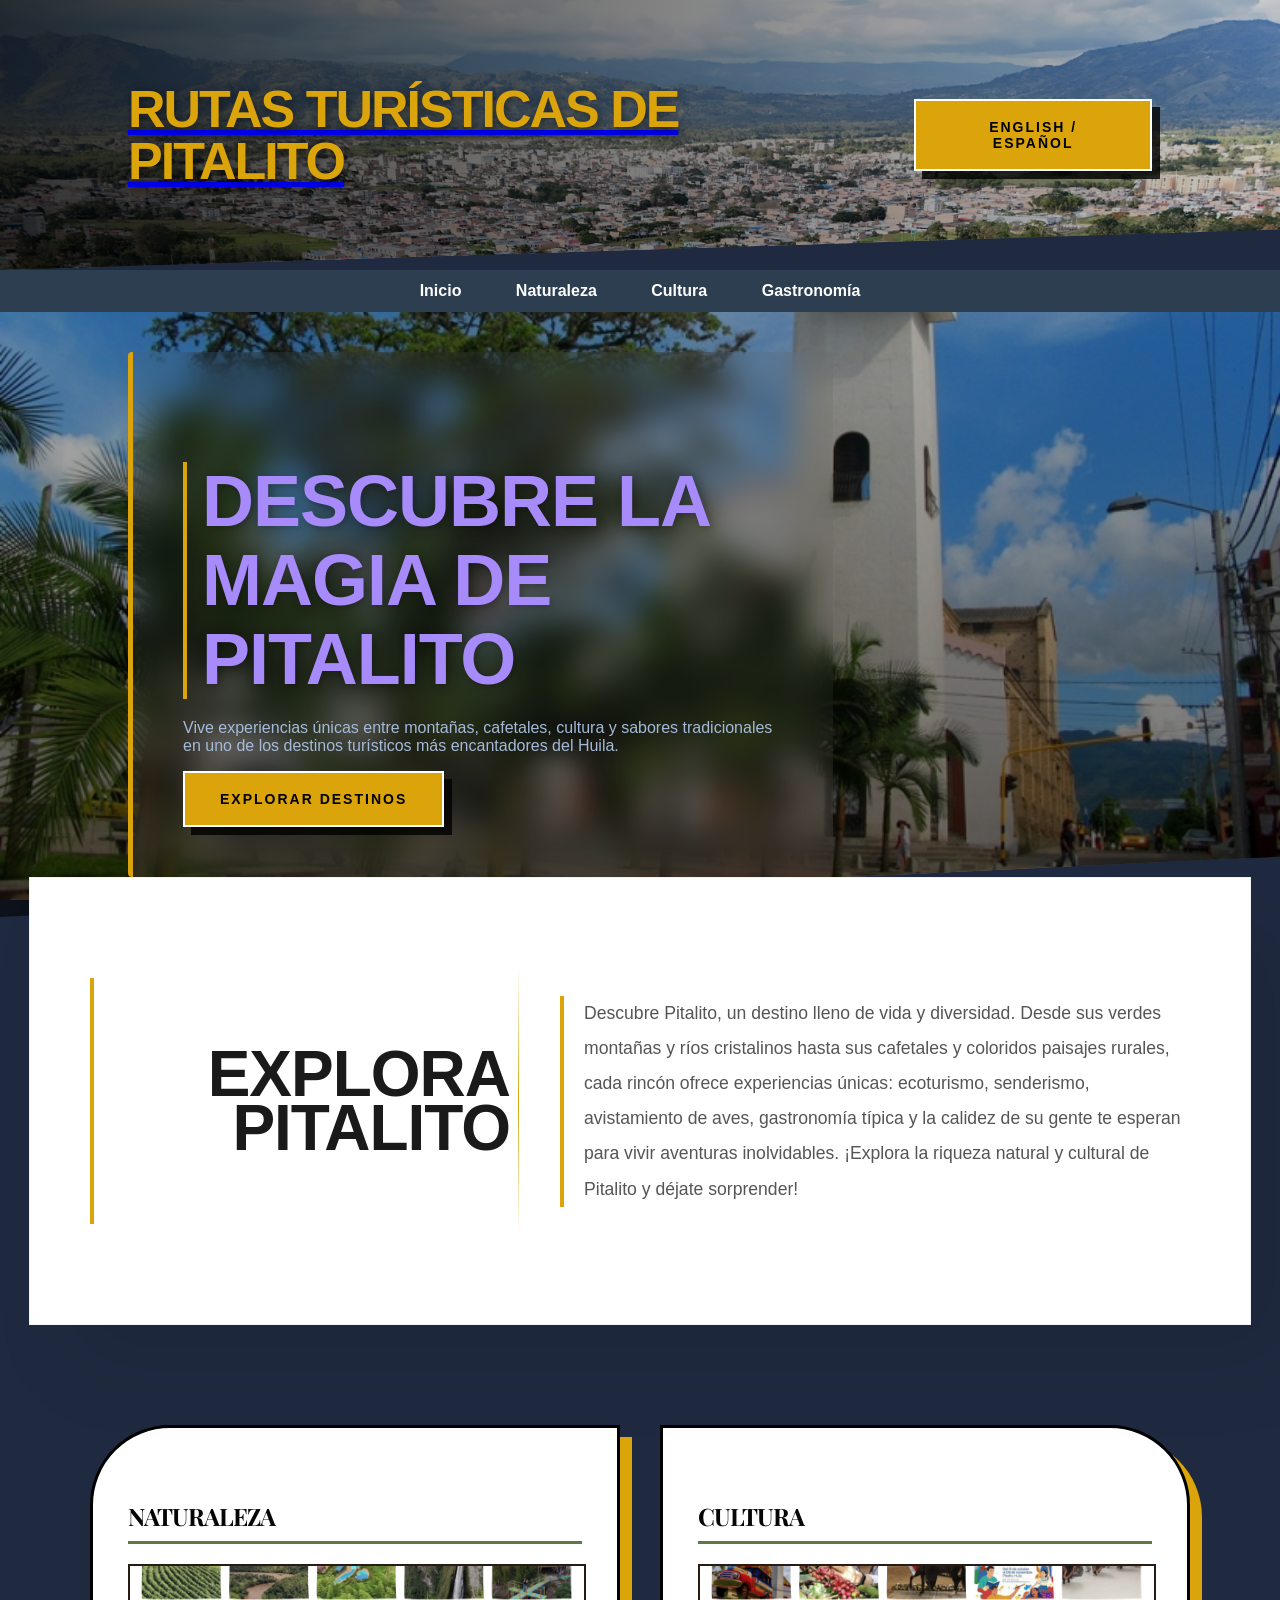
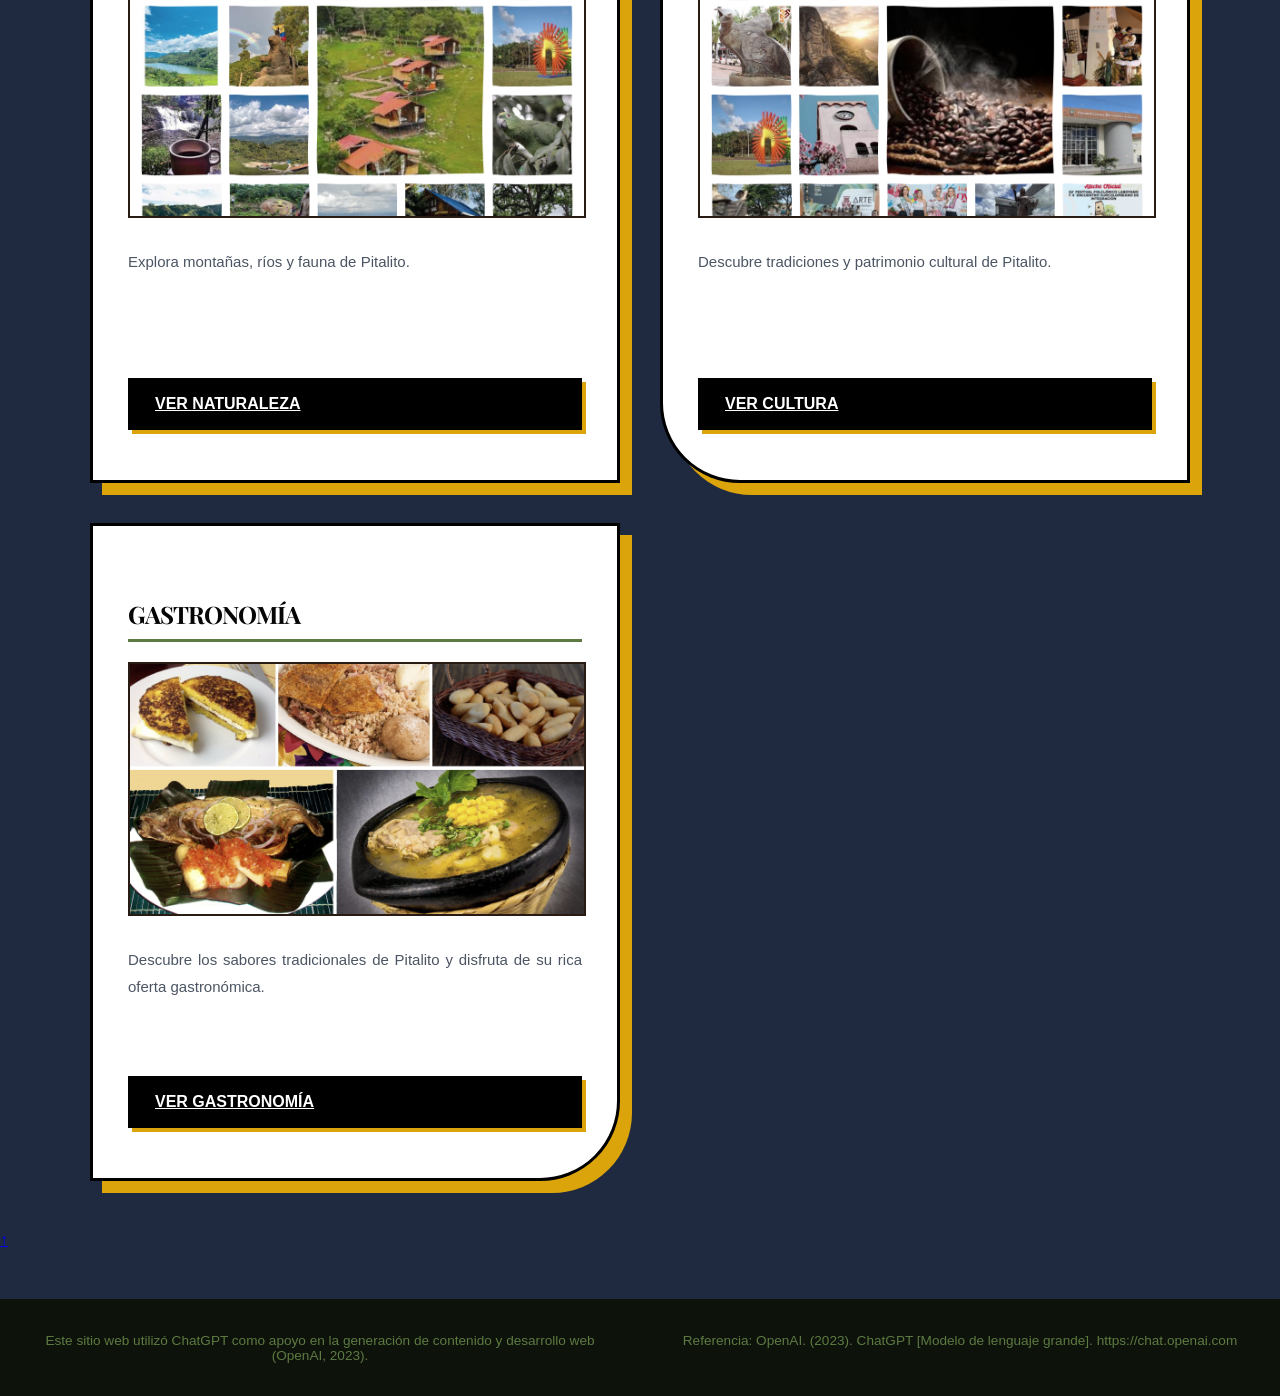
==== index.html @ b30fc069 "Update index.html" ====
<!DOCTYPE html>
<html lang="es">
<head>
<meta charset="UTF-8">
<meta name="viewport" content="width=device-width, initial-scale=1.0">
<title>Inicio - Pitalito</title>
<link rel="stylesheet" href="styles.css">
<link href="https://fonts.googleapis.com/css2?family=Poppins:wght@300;400;600&family=Playfair+Display:wght@600&display=swap" rel="stylesheet">
</head>

<body class="home-page">

<header>
    <a href="index.html" class="logo-link">
    <h1 id="title">Rutas Turísticas de Pitalito</h1>
</a>
    <button onclick="changeLanguage()">English / Español</button>
</header>

<nav class="navbar">
    <ul>
        <li><a href="index.html" id="nav-home">Inicio</a></li>
        <li><a href="naturaleza.html" id="nav-nature">Naturaleza</a></li>
        <li><a href="cultura.html" id="nav-culture">Cultura</a></li>
        <li><a href="gastronomia.html" id="nav-food">Gastronomía</a></li>
    </ul>
</nav>

    <section class="hero">

    <div class="hero-content">

        <h2 id="hero-title">Descubre la magia de Pitalito</h2>

        <p id="hero-desc">
            Vive experiencias únicas entre montañas, cafetales, cultura y sabores 
            tradicionales en uno de los destinos turísticos más encantadores del Huila.
        </p>

        <a href="#home-title" class="hero-btn" id="hero-btn">
            Explorar destinos
        </a>

    </div>

</section>
    
<main>

<!-- Cuadro principal de bienvenida -->
<section class="highlight-section home-section">
    <h2 id="home-title">Bienvenido a Pitalito</h2>

    <p id="home-desc">
        Pitalito es un destino lleno de vida y diversidad natural. Aquí encontrarás montañas verdes,
        ríos cristalinos, cafetales y paisajes rurales que invitan al ecoturismo, la aventura
        y la exploración cultural. Descubre senderos, parques naturales y la calidez de su gente
        mientras disfrutas de experiencias únicas en cada rincón de la región.
    </p>
</section>

<!-- Cards -->
<section class="category-content home-cards">

<div class="card">
    <h3 id="card-nature-title">Naturaleza</h3>

    <img src="images/naturaleza.jpg"
    alt="Paisajes de Naturaleza"
    class="home-card-img">

    <p id="card-nature-desc">
        Explora montañas, ríos y fauna de Pitalito.
    </p>

    <a href="naturaleza.html" class="btn" id="card-nature-btn">
        Ver Naturaleza
    </a>
</div>

<div class="card">
    <h3 id="card-culture-title">Cultura</h3>

    <img src="images/cultura.jpg"
    alt="Patrimonio Cultural"
    class="home-card-img">

    <p id="card-culture-desc">
        Descubre tradiciones y patrimonio cultural de Pitalito.
    </p>

    <a href="cultura.html" class="btn" id="card-culture-btn">
        Ver Cultura
    </a>
</div>

<div class="card">
    <h3 id="home-food-title">Gastronomía</h3>
    <img src="images/gastronomia.jpg"
    alt="Gastronomia Cultural"
    class="home-card-img">

<p id="home-food-desc">
Descubre los sabores tradicionales de Pitalito y disfruta de su rica oferta gastronómica.
</p>

<a href="gastronomia.html" class="btn" id="home-food-btn">
    Ver Gastronomia
</a>

</div>

</section>

</main>

<script src="script.js"></script>
<a href="#" class="back-to-top">↑</a>
<footer class="footer">
  <p>
    Este sitio web utilizó ChatGPT como apoyo en la generación de contenido y desarrollo web (OpenAI, 2023).
  </p>
  <p>
    Referencia: OpenAI. (2023). ChatGPT [Modelo de lenguaje grande]. https://chat.openai.com
  </p>
</footer>
</body>
</html>
---- styles.css ----
/* =========================
/* =========================
   CONFIGURACIÓN GENERAL (Personalizada)
========================= */

:root {
    --primary-color: #28d95a;
    --accent-color: #dba40b;
    --bg-gradient: linear-gradient(135deg, #9c2d14 0%, #8243f0 100%);
    --card-shadow: 0 15px 35px rgba(0,0,0,0.1);
    --transition: all 0.4s cubic-bezier(0.165, 0.84, 0.44, 1);
}

html, body {
    margin: 0;
    padding: 0;
    font-family: 'Open Sans', sans-serif; /* Tipografía para lectura */
    background-color: #1f2a40;
    color: #a5bad9;
    scroll-behavior: smooth;
}
 

/* =========================
   TIPOGRAFÍA CON COLORES ÚNICOS
========================= */

h1, h2, h3 {
    font-family: 'Montserrat', sans-serif;
    text-transform: uppercase;
    letter-spacing: -1px;
}

/* Título principal: Color de acento para máximo contraste en el Hero */
h1 {
    color: var(--accent-color); /* Naranja vibrante */
    text-shadow: 2px 2px 10px rgba(0,0,0,0.5);
}

/* Títulos de sección: Color primario para elegancia */
h2 {
    color: #a78bfa; /* Un morado claro/lavanda que resalta sobre el fondo oscuro */
    border-left: 4px solid var(--accent-color); /* Detalle visual extra */
    padding-left: 15px;
}

/* Títulos de tarjetas/subsecciones: Color blanco o gris azulado claro */
h3 {
    color: #ffffff; /* Blanco puro para legibilidad en bloques pequeños */
    font-size: 1.5rem;
}
.footer h3 {
    color: var(--accent-color); /* Usamos el naranja para los títulos de las columnas del pie de página */
    margin-bottom: 20px;
}
/* =========================
   HEADER PROFESIONAL (Rediseñado)
========================= */

header {
    height: 30vh; /* Altura controlada para subpáginas */
    background: 
        linear-gradient(90deg, rgba(0,0,0,0.8) 0%, rgba(0,0,0,0.2) 100%),
        url("images/pitalito.jpg");
    background-size: cover;
    background-position: center;
    background-attachment: fixed; /* Efecto Parallax suave */
    
    display: flex;
    align-items: center;
    justify-content: flex-start; /* Alineación asimétrica */
   padding: 0 10%;
    
    /* Corte diagonal moderno para romper la rigidez */
    clip-path: polygon(0 0, 100% 0, 100% 85%, 0% 100%);
    box-shadow: none; /* El clip-path ya define el borde */
}

/* Contenedor de texto estilo "Vidrio" */
.header-content {
    background: rgba(255, 255, 255, 0.1);
    backdrop-filter: blur(10px);
    padding: 25px 40px;
    border-left: 8px solid var(--accent-color); /* Línea gruesa de acento */
    max-width: 600px;
}

header h1 {
    font-family: 'Montserrat', sans-serif;
    font-size: clamp(32px, 5vw, 52px); /* Tamaño fluido */
    color: var(--accent-color); /* Color de letra H1 diferenciado */
    text-transform: uppercase;
    margin: 0 0 20px 0;
    line-height: 1;
    letter-spacing: -2px;
}

/* =========================
   BOTONES CUADRADOS (Match con el estilo anterior)
========================= */

.header-content {
    background: rgba(255, 255, 255, 0.1);
    backdrop-filter: blur(10px);
    padding: 40px;
    border-left: 8px solid var(--accent-color);
    
    /* CAMBIO CLAVE: De vertical a horizontal */
    display: flex;
    flex-direction: row; 
    align-items: center; 
    justify-content: space-between; /* Empuja el botón al extremo opuesto */
    
    max-width: 900px; /* Aumentamos el ancho para que quepan ambos de lado */
    width: 80%;
}
header h1 {
    font-family: 'Montserrat', sans-serif;
    font-size: clamp(32px, 5vw, 52px);
    color: var(--accent-color);
    text-transform: uppercase;
    
    /* CAMBIO CLAVE: Quitamos el margen de abajo y lo ponemos a la derecha */
    margin: 0 60px 0 0; 
    
    line-height: 1;
    letter-spacing: -2px;
    flex-shrink: 0; /* Evita que el título se achique si el texto es largo */
}


/* =========================
   HERO DINÁMICO (Adiós a la rigidez)
========================= */

.hero {
    height: 45vh; /* Más impacto visual */
    background: linear-gradient(rgba(0,0,0,0.3), rgba(0,0,0,0.6)), 
                url("images/Hero.jpg") center/cover fixed; /* Efecto Parallax */
    display: flex;
    align-items: center;
    justify-content: flex-start; /* Alineación asimétrica */
    padding-left: 10%;
    clip-path: polygon(0 0, 100% 0, 100% 90%, 0% 100%); /* Forma orgánica */
}

.hero-content {
    background: rgba(100, 100, 100, 0.1);
    backdrop-filter: blur(15px);
    padding: 50px;
    border-radius: 4px;
    border-left: 5px solid var(--accent-color);
    max-width: 600px;
}

.hero h2 {
    font-size: clamp(2.5rem, 6vw, 4.5rem); /* Tamaño fluido */
    line-height: 1.1;
    margin-bottom: 20px;
    text-shadow: 2px 2px 10px rgba(0,0,0,0.3);
}
/* =========================
   BOTONES ESTILO EDITORIAL (Cuadrados y con Sombra)
========================= */

.hero-btn, button, .btn-sub {
    display: inline-block;
    font-family: 'Montserrat', sans-serif;
    text-transform: uppercase;
    font-weight: 700;
    font-size: 14px;
    letter-spacing: 2px;
    padding: 18px 35px;
    
    /* Forma Cuadrada Estricta */
    border-radius: 0 !important; 
    border: 2px solid #ffffff;
    
    background: var(--accent-color);
    color: black;
    text-decoration: none;
    cursor: pointer;
    position: relative;
    transition: all 0.2s ease;

    /* Sombra Sólida Estilo "Pop" */
    box-shadow: 8px 8px 0px rgba(0, 0, 0, 0.8);
}

/* Efecto al pasar el mouse (Hover) */
.hero-btn:hover, button:hover, .btn-sub:hover {
    background: #ffffff;
    color: #000000;
    border-color: #000000;
    
    /* La sombra se reduce para simular que el botón se "presiona" */
    box-shadow: 2px 2px 0px rgba(0, 0, 0, 1);
    transform: translate(4px, 4px);
}

/* Botón secundario o Navbar si aplica */
.navbar a.btn-nav {
    border: 1px solid var(--accent-color);
    padding: 10px 20px;
    box-shadow: 4px 4px 0px var(--accent-color);
}

/* =========================
   NAVBAR
========================= */

.navbar {
    background-color: #2c3e50;
    padding: 12px 0;
    text-align: center;
  }

.navbar ul {
    list-style: none;
    padding: 0;
    margin: 0;
}

.navbar li {
    display: inline-block;
    margin: 0 25px;
}

.navbar a {
    text-decoration: none;
    color: white;
    font-weight: bold;
    transition: 0.3s;
}

.navbar a:hover {
    color: #f39c12;
}

/* =========================
   ESTRUCTURA DE CONTENIDOS (Gestión de espacio en blanco)
========================= */

main {
    max-width: 1300px;
    margin: 0 auto;
    padding: 0 20px;
}

/* Eliminamos el exceso de blanco con un patrón sutil de fondo */
section {
    padding: 100px 0;
    background-image: radial-gradient(#d1d5db 0.5px, transparent 0.5px);
    background-size: 20px 20px; /* Puntismo sutil */
}

/* Grid uniforme solicitado por el tutor */
.category-content {
    display: grid;
    grid-template-columns: repeat(auto-fit, minmax(350px, 1fr));
    gap: 30px;
}

/* =========================
   TARJETAS (Diseño Editorial)
========================= */

.card {
    background: white;
    border-radius: 0; /* Menos redondeado = más profesional/arquitectónico */
    border: 1px solid #eee;
    padding: 0;
    overflow: hidden;
    transition: var(--transition);
}

.card:hover {
    transform: translateY(-10px);
    box-shadow: 0 20px 40px rgba(0,0,0,0.1);
}

.card img {
    width: 100%;
    height: 250px; /* Tamaño uniforme estricto */
    object-fit: cover;
    filter: grayscale(30%); /* Efecto artístico */
    transition: var(--transition);
}

.card:hover img {
    filter: grayscale(0%);
}

.card-info {
    padding: 25px;
}

/* =========================
   ICONOGRAFÍA SVG (Dinamismo)
========================= */

/* Clase para íconos dinámicos */
.icon-svg {
    width: 45px;
    height: 45px;
    fill: var(--primary-color);
    margin-bottom: 15px;
    display: block;
}

/* =========================
   FOOTER Y CITAS
========================= */

.footer {
    background: #1a1a1a;
    padding: 60px 20px;
    display: grid;
    grid-template-columns: repeat(auto-fit, minmax(250px, 1fr));
    gap: 40px;
    text-align: left;
}

.ai-citation {
    font-style: italic;
    font-size: 0.85rem;
    color: #9ca3af;
    border-top: 1px solid #374151;
    margin-top: 20px;
    padding-top: 10px;
    text-align: center;
    grid-column: 1 / -1; /* Ocupa todo el ancho */
}

/* =========================
   NATURALEZA
========================= */

.nature-section h2 {
    color: #14532d;
}

/* =========================
   CULTURA
========================= */

.culture-section h2 {
    color: #1e3a8a;
}

/* =========================
   GASTRONOMÍA
========================= */

.food-section h2 {
    color: #7f1d1d;
}

/* =========================
   CARDS NATURALEZA
========================= */

.nature-page .card {
    background: linear-gradient(90deg,#dcfce7,#bbf7d0);
    border: 2px solid #86efac;
}

/* =========================
   CARDS CULTURA
========================= */

.culture-page .card {
    background: linear-gradient(90deg,#dbeafe,#bfdbfe);
    border: 2px solid #93c5fd;
}

/* =========================
   CARDS GASTRONOMÍA
========================= */

.gastronomia-page .card {
    background: linear-gradient(90deg,#fee2e2,#fecaca);
    border: 2px solid #fca5a5;
}

.gastronomia-page .card h3 {
    color: #7f1d1d;
}
/* =========================
   GRID DE 3 COLUMNAS UNIFORMES
========================= */
.home-cards {
    display: grid;
    /* Forzamos exactamente 3 columnas en pantallas grandes */
    grid-template-columns: repeat(3, 1fr); 
    gap: 30px;
    max-width: 2300px; /* Un poco más ancho para llenar la pantalla */
    margin: 60px auto;
    padding: 0 20px;
}

/* =========================
   TARJETAS CON FORMAS ASIMÉTRICAS
========================= */
.home-cards .card {
    text-align: left; /* Alineación editorial para mayor seriedad */
    padding: 50px 35px;
    background: #ffffff;
    border: 3px solid #000000; /* Borde sólido estilo Brutalista */
    box-shadow: 12px 12px 0px var(--accent-color); /* Sombra sólida que llena espacio */
    transition: var(--transition);
    position: relative;
    overflow: hidden;
}

/* CADA TARJETA CON UNA FORMA DIFERENTE (Border-radius asimétrico) */

/* Tarjeta 1: Esquina superior derecha redondeada */
.home-cards .card:nth-child(1) {
    border-radius: 80px 0px 0px 0px;
}

/* Tarjeta 2: Esquinas alternas (estilo hoja) */
.home-cards .card:nth-child(2) {
    border-radius: 0px 80px 0px 80px;
}

/* Tarjeta 3: Esquina inferior izquierda redondeada */
.home-cards .card:nth-child(3) {
    border-radius: 0px 0px 80px 0px;
}

/* =========================
   CONTENIDO INTERNO MEJORADO
========================= */
.home-cards .card h3 {
    font-size: 24px;
    margin-bottom: 20px;
    color: #050505; /* Color de letra H3 diferente */
    line-height: 1.2;
}

.home-cards .card p {
    font-size: 15px;
    line-height: 1.8;
    margin-bottom: 30px;
    color: #4b5563;
    min-height: 100px; /* Asegura que todas tengan la misma altura visual */
}

/* Botón Cuadrado con Sombra (Match con el estilo anterior) */
.home-cards .card .btn {
    display: inline-block;
    padding: 15px 25px;
    font-weight: 800;
    text-transform: uppercase;
    background-color: #000000;
    color: white;
    border: 2px solid #000000;
    border-radius: 0; /* Totalmente cuadrado */
    box-shadow: 4px 4px 0px var(--accent-color);
    transition: 0.3s;
}

.home-cards .card .btn:hover {
    background-color: var(--accent-color);
    box-shadow: none;
    transform: translate(2px, 2px);
}

/* =========================
   BIENVENIDA: ESTILO GALERÍA DE LUJO
========================= */

.highlight-section {
    max-width: 1100px;
    margin: -40px auto 100px;
    padding: 100px 60px;
    background-color: #ffffff;
    display: grid;
    /* Dividimos en dos columnas: una para el título y otra para el texto */
    grid-template-columns: 1fr 1.5fr;
    gap: 50px;
    position: relative;
    z-index: 20;
    
    /* Borde casi invisible pero con sombra de profundidad */
    border: 1px solid rgba(0,0,0,0.05);
    box-shadow: 40px 40px 80px rgba(0,0,0,0.08);
}

/* Detalle de línea vertical decorativa */
.highlight-section::after {
    content: "";
    position: absolute;
    left: 40%; /* Línea divisoria visual */
    top: 20%;
    bottom: 20%;
    width: 1px;
    background: linear-gradient(to bottom, transparent, var(--accent-color), transparent);
}

#home-title {
    font-size: clamp(2.5rem, 5vw, 4rem);
    color: #1a1a1a;
    line-height: 0.85;
    text-align: right; /* Título pegado a la línea divisoria */
    margin: 0;
    font-weight: 900;
    display: flex;
    flex-direction: column;
    justify-content: center;
}

/* Resaltado elegante para la palabra clave */
#home-title span {
    display: block;
    font-size: 1.2rem;
    letter-spacing: 8px;
    color: var(--primary-color);
    margin-bottom: 10px;
    font-weight: 400;
}

#home-desc {
    font-size: 1.1rem;
    line-height: 2;
    color: #555;
    text-align: left;
    display: flex;
    align-items: center;
    padding-left: 20px;
    border-left: 4px solid var(--accent-color); /* Un toque de color sólido */
}

/* Ajuste para móviles: se vuelve vertical */
@media (max-width: 900px) {
    .highlight-section {
        grid-template-columns: 1fr;
        margin: 20px;
        padding: 50px 30px;
        text-align: center;
    }
    .highlight-section::after { display: none; }
    #home-title { text-align: center; margin-bottom: 30px; }
    #home-desc { border-left: none; border-top: 2px solid var(--accent-color); padding: 20px 0 0 0; }
}

/* =========================
   RESPONSIVE (A 1 columna en móviles)
========================= */
@media (max-width: 992px) {
    .home-cards {
        grid-template-columns: 1fr;
        padding: 0 40px;
    }
}
.home-cards .card:hover {
    transform: rotate(-1deg) scale(1.02);
    box-shadow: 18px 18px 0px #000000;
}

/* =========================
   PÁGINA DE NATURALEZA (nature-page)
========================= */

/* Paleta de colores para Naturaleza */
.nature-page {
    background-color: linear-gradient(to bottom, #064e3b, #f0fdf4); /* Un fondo verde menta muy suave */
}

/* Ajuste de la sección para que ocupe el ancho */
.nature-page .category-content {
    display: grid;
    /* Dos columnas iguales que llenan el espacio */
    grid-template-columns: repeat(2, 1fr); 
    gap: 40px;
    max-width: 1300px;
    margin: 50px auto;
    padding: 0 40px;
}

/* =========================
   TARJETAS DE NATURALEZA (Llamativas)
========================= */

.nature-page .card {
    background: #ffffff;
    border: 3px solid #064e3b; /* Verde bosque profundo */
    padding: 0; /* Quitamos padding para que la imagen toque los bordes laterales */
    overflow: hidden;
    position: relative;
    transition: var(--transition);
    
    /* Sombra sólida verde esmeralda */
    box-shadow: 15px 15px 0px #10b981; 
}

/* Forma diferente para cada una (Asimetría) */
.nature-page .card:nth-child(1) {
    border-radius: 0 100px 0 0;
}

.nature-page .card:nth-child(2) {
    border-radius: 100px 0 0 0;
}

.nature-page .card img {
    width: 100%;
    height: 350px; /* Imagen más alta para impacto */
    object-fit: cover;
    border-bottom: 3px solid #064e3b;
    transition: transform 0.5s ease;
}

.nature-page .card:hover img {
    transform: scale(1.05); /* Zoom suave al pasar el mouse */
}

/* =========================
   TEXTOS Y BOTONES (btn-sub)
========================= */

.nature-page .card h3 {
    color: #064e3b;
    font-size: 1.8rem;
    padding: 25px 25px 10px;
    margin: 0;
}

.nature-page .card p {
    color: #374151;
    padding: 0 25px 25px;
    font-size: 1.1rem;
    line-height: 1.6;
}

/* Botón Sub (Ver más) estilizado */
.nature-page .btn-sub {
    display: block;
    text-align: center;
    background: #064e3b;
    color: #ffffff;
    text-decoration: none;
    font-weight: 800;
    text-transform: uppercase;
    padding: 20px;
    margin: 0 25px 25px;
    border: 2px solid #000;
    transition: all 0.3s;
    
    /* Sombra interna del botón */
    box-shadow: 5px 5px 0px #10b981;
}

.nature-page .btn-sub:hover {
    background: #10b981;
    color: #000;
    transform: translate(-3px, -3px);
    box-shadow: 8px 8px 0px #000;
}


/* =========================
   RESPONSIVE
========================= */
@media (max-width: 900px) {
    .nature-page .category-content {
        grid-template-columns: 1fr; /* Una sola columna en móviles */
        padding: 0 20px;
    }
}

/* =========================
   MINI-HERO NATURALEZA: DISEÑO UNIFICADO
========================= */

.nature-section {
    position: relative; 
    width: 100%;
    min-height: 60vh; /* Altura unificada */
    display: flex;
    flex-direction: column;
    justify-content: center;
    padding: 100px 10% 120px; /* Un poco más de espacio abajo para las tarjetas */
    margin-bottom: 0; 
    
    /* Fondo con imagen y Parallax */
    background: 
        linear-gradient(to right, rgba(6, 78, 59, 0.95), rgba(0, 0, 0, 0.3)),
        url('images/naturaleza-hero.jpg');
    background-size: cover;
    background-position: center;
    background-attachment: fixed;
    
    color: white;
    z-index: 1;
    
    /* IMPORTANTE: Quitamos el clip-path aquí para que la extensión del fondo funcione */
}

/* El truco: Extensión de color hacia abajo (DETRÁS de las tarjetas) */
.nature-section::after {
    content: "";
    position: absolute;
    top: 100%; 
    left: 0;
    width: 100%;
    height: 600px; /* Altura suficiente para cubrir las tarjetas */
    z-index: -1; 
    /* Degradado del verde del Hero al fondo de la página */
    background: linear-gradient(to bottom, #064e3b, #f0fdf4); 
}

/* Detalle decorativo lateral neón */
.nature-section::before {
    content: "";
    position: absolute;
    left: 0;
    top: 20%;
    bottom: 20%;
    width: 10px;
    background: #19e337;
    z-index: 2;
}

/* Textos del Hero */
#nature {
    font-size: clamp(3rem, 8vw, 5rem);
    color: #19e337; 
    margin: 0;
    text-transform: uppercase;
    letter-spacing: -3px;
    line-height: 1;
}

#nature-desc {
    font-size: 1.15rem;
    line-height: 1.8;
    color: #e5e7eb;
    max-width: 750px;
    margin-top: 25px;
    text-align: left;
    text-shadow: 2px 2px 10px rgba(0,0,0,0.5);
}

/* =========================
   CONTENEDOR DE TARJETAS
========================= */
.category-content {
    position: relative;
    z-index: 10; /* Asegura que las tarjetas floten sobre la extensión verde */
    padding-top: 40px; 
    margin-top: 0;
}

/* Ajuste para móviles */
@media (max-width: 768px) {
    .nature-section {
        min-height: auto; /* Que el contenido mande en móvil */
        padding: 60px 5% 80px;
    }
    #nature { font-size: 2.8rem; }
    .nature-section::after { height: 1000px; } /* Más largo para móvil porque las tarjetas se apilan */
}

/* =========================
   PÁGINA DE CULTURA (culture-page)
========================= */

/* Paleta de colores para Cultura (Tonos arcilla y café) */
.culture-page {
    background-color:linear-gradient(to bottom, #064e3b, #f0fdf4); /* Fondo crema suave */
}

.culture-page .category-content {
    display: grid;
    grid-template-columns: repeat(2, 1fr); 
    gap: 40px;
    max-width: 1300px;
    margin: 50px auto;
    padding: 0 40px;
}

/* =========================
   TARJETAS DE CULTURA
========================= */

.culture-page .card {
    background: #ffffff;
    border: 3px solid #78350f; /* Color café oscuro / arcilla */
    padding: 0;
    overflow: hidden;
    position: relative;
    transition: var(--transition);
    
    /* Sombra sólida color terracota */
    box-shadow: 15px 15px 0px #d97706; 
}

/* Asimetría en las tarjetas de cultura */
.culture-page .card:nth-child(1) {
    border-radius: 40px 0px 40px 0px; /* Estilo artesanal */
}

.culture-page .card:nth-child(2) {
    border-radius: 0px 40px 0px 40px;
}

.culture-page .card img {
    width: 100%;
    height: 350px;
    object-fit: cover;
    border-bottom: 3px solid #78350f;
    transition: transform 0.5s ease;
}

.culture-page .card:hover img {
    transform: scale(1.05);
}

/* =========================
   TEXTOS Y BOTONES (Cultura)
========================= */

.culture-page .card h3 {
    color: #78350f;
    font-size: 1.8rem;
    padding: 25px 25px 10px;
    margin: 0;
}

.culture-page .card p {
    color: #4b5563;
    padding: 0 25px 25px;
    font-size: 1.1rem;
    line-height: 1.6;
}

.culture-page .btn-sub {
    display: block;
    text-align: center;
    background: #78350f;
    color: #ffffff;
    text-decoration: none;
    font-weight: 800;
    text-transform: uppercase;
    padding: 20px;
    margin: 0 25px 25px;
    border: 2px solid #000;
    transition: all 0.3s;
    box-shadow: 5px 5px 0px #d97706;
}

.culture-page .btn-sub:hover {
    background: #d97706;
    color: #fff;
    transform: translate(-3px, -3px);
    box-shadow: 8px 8px 0px #000;
}

/* =========================
   MINI-HERO CULTURA: DISEÑO UNIFICADO
========================= */

.culture-section {
    position: relative; 
    width: 100%;
    min-height: 40vh;
    display: flex;
    flex-direction: column;
    justify-content: center;
    padding: 100px 10% 120px;
    margin-bottom: 0; 
    
    background: 
        linear-gradient(to right, rgba(120, 53, 15, 0.9), rgba(0, 0, 0, 0.4)),
        url('images/cultura-hero.jpg'); /* Imagen de café o artesanías */
    background-size: cover;
    background-position: center;
    background-attachment: fixed;
    
    color: white;
    z-index: 1;
}

/* Extensión de color hacia abajo (DETRÁS de las tarjetas) */
.culture-section::after {
    content: "";
    position: absolute;
    top: 100%; 
    left: 0;
    width: 100%;
    height: 600px;
    z-index: -1; 
    background: linear-gradient(to bottom, #78350f, #fffaf5); 
}

/* Detalle decorativo lateral (Color Oro/Ámbar) */
.culture-section::before {
    content: "";
    position: absolute;
    left: 0;
    top: 20%;
    bottom: 20%;
    width: 10px;
    background: #f59e0b; /* Amarillo ámbar */
    z-index: 2;
}

/* Textos del Hero Cultura */
#culture {
    font-size: clamp(3rem, 8vw, 5rem);
    color: #c90e0e; 
    margin: 0;
    text-transform: uppercase;
    letter-spacing: -3px;
    line-height: 1;
}

#culture-desc {
    font-size: 1.15rem;
    line-height: 1.8;
    color: #f3f4f6;
    max-width: 750px;
    margin-top: 25px;
    text-align: left;
    text-shadow: 2px 2px 10px rgba(0,0,0,0.5);
}


/* =========================
   RESPONSIVE CULTURA
========================= */
@media (max-width: 768px) {
    .culture-section {
        min-height: auto;
        padding: 60px 5% 80px;
    }
    #culture { font-size: 2.8rem; }
    .culture-section::after { height: 1000px; }
    .culture-page .category-content {
        grid-template-columns: 1fr;
    }
}

/* =========================
   PÁGINA DE GASTRONOMÍA (gastronomia-page)
========================= */

/* Paleta de colores cálida (Asado, Fogón, Tradición) */
.gastronomia-page {
    background-color: linear-gradient(to bottom, #064e3b, #f0fdf4); /* Un crema anaranjado muy suave */
}

.gastronomia-page .category-content {
    display: grid;
    grid-template-columns: repeat(2, 1fr); 
    gap: 40px;
    max-width: 1300px;
    margin: 50px auto;
    padding: 0 40px;
}

/* =========================
   TARJETAS DE GASTRONOMÍA
========================= */

.gastronomia-page .card {
    background: #ffffff;
    border: 3px solid #9a3412; /* Color ladrillo / asado */
    padding: 0;
    overflow: hidden;
    position: relative;
    transition: var(--transition);
    
    /* Sombra sólida naranja vibrante */
    box-shadow: 15px 15px 0px #f97316; 
}

/* Forma redondeada estilo "plato" o "artesanal" */
.gastronomia-page .card:nth-child(1) {
    border-radius: 60px 0px 60px 0px;
}

.gastronomia-page .card:nth-child(2) {
    border-radius: 0px 60px 0px 60px;
}

.gastronomia-page .card img {
    width: 100%;
    height: 350px;
    object-fit: cover;
    border-bottom: 3px solid #9a3412;
    transition: transform 0.5s ease;
}

.gastronomia-page .card:hover img {
    transform: scale(1.05);
}

/* =========================
   TEXTOS Y BOTONES (Gastronomía)
========================= */

.gastronomia-page .card h3 {
    color: #9a3412;
    font-size: 1.8rem;
    padding: 25px 25px 10px;
    margin: 0;
}

.gastronomia-page .card p {
    color: #4b5563;
    padding: 0 25px 25px;
    font-size: 1.1rem;
    line-height: 1.6;
}

.gastronomia-page .btn-sub {
    display: block;
    text-align: center;
    background: #9a3412;
    color: #ffffff;
    text-decoration: none;
    font-weight: 800;
    text-transform: uppercase;
    padding: 20px;
    margin: 0 25px 25px;
    border: 2px solid #000;
    transition: all 0.3s;
    box-shadow: 5px 5px 0px #ea580c;
}

.gastronomia-page .btn-sub:hover {
    background: #fcfbfa;
    color: #fff;
    transform: translate(-3px, -3px);
    box-shadow: 8px 8px 0px #000;
}

/* =========================
   MINI-HERO GASTRONOMÍA: DISEÑO UNIFICADO
========================= */

.food-section {
    position: relative; 
    width: 100%;
    min-height: 40vh;
    display: flex;
    flex-direction: column;
    justify-content: center;
    padding: 100px 10% 120px;
    margin-bottom: 0; 
    
    background: 
        linear-gradient(to right, rgba(154, 52, 18, 0.9), rgba(0, 0, 0, 0.4)),
        url('images/gastronomia-hero.jpg'); /* Imagen de asado huilense o platos típicos */
    background-size: cover;
    background-position: center;
    background-attachment: fixed;
    
    color: white;
    z-index: 1;
}

/* Extensión de color hacia abajo (DETRÁS de las tarjetas) */
.food-section::after {
    content: "";
    position: absolute;
    top: 100%; 
    left: 0;
    width: 100%;
    height: 600px;
    z-index: -1; 
    background: linear-gradient(to bottom, #9a3412, #fff7ed); 
}

/* Detalle decorativo lateral (Color Fuego/Naranja) */
.food-section::before {
    content: "";
    position: absolute;
    left: 0;
    top: 20%;
    bottom: 20%;
    width: 10px;
    background: #f97316;
    z-index: 2;
}

/* Textos del Hero Gastronomía */
#food-title {
    font-size: clamp(3rem, 8vw, 5rem);
    color: #f2f0ed; /* Naranja claro para resaltar */
    margin: 0;
    text-transform: uppercase;
    letter-spacing: -3px;
    line-height: 1;
}

#food-desc {
    font-size: 1.15rem;
    line-height: 1.8;
    color: #fef2f2;
    max-width: 750px;
    margin-top: 25px;
    text-align: left;
    text-shadow: 2px 2px 10px rgba(0,0,0,0.6);
}
.gastronomia-page .highlight-section {
    margin-top: 0; /* Anulamos el -40px solo en esta página */
    z-index: 10;   /* Bajamos su prioridad frente al navbar */
}


/* =========================
   RESPONSIVE GASTRONOMÍA
========================= */
@media (max-width: 768px) {
    .food-section {
        min-height: auto;
        padding: 60px 5% 80px;
    }
    #food-title { font-size: 2.8rem; }
    .food-section::after { height: 1000px; }
    .gastronomia-page .category-content {
        grid-template-columns: 1fr;
    }
}

/* ============================================================
   ESTILOS ESPECÍFICOS: PÁGINA LAGUNA DE GUAITIPÁN (SIMETRÍA TOTAL)
============================================================ */

.guaitipan-page {
    background-color: #1f2a40;
}

/* --- HERO AJUSTADO AL ANCHO DE EXPERIENCIAS --- */
.sub-hero {
    height: 70vh;
    background: linear-gradient(rgba(0,0,0,0.4), rgba(0,0,0,0.7)), 
                url('images/guaitipan.jpg') center/cover fixed;
    display: flex;
    flex-direction: column;
    align-items: center; /* Centrado como base */
    justify-content: center;
    text-align: left;
    padding: 0 20px; /* Padding estándar para alinearse con el main */
    color: white;
    clip-path: polygon(0 0, 100% 0, 100% 90%, 0% 100%);
}

#guaitipan-hero {
    background: rgba(255, 255, 255, 0.1);
    backdrop-filter: blur(15px);
    -webkit-backdrop-filter: blur(15px);
    padding: 40px;
    border-radius: 4px;
    border-left: 8px solid #19e337; 
    
    /* COINCIDENCIA DE ANCHO: 1200px igual que .detail-container */
    max-width: 1200px; 
    width: 100%;
    box-sizing: border-box;
    
    font-size: 1.15rem;
    line-height: 1.8;
}

#guaitipan-title {
    font-family: 'Montserrat', sans-serif;
    font-size: clamp(3rem, 8vw, 5rem);
    color: #19e337;
    text-transform: uppercase;
    margin-bottom: 20px;
    letter-spacing: -3px;
    line-height: 1;
    text-shadow: 2px 4px 10px rgba(0,0,0,0.5);
    width: 100%; /* Asegura que el título respete el contenedor */
    max-width: 1200px;
}

/* --- GRID DE EXPERIENCIAS (REFERENCIA DE ANCHO) --- */
.detail-container {
    max-width: 1200px;
    margin: 60px auto 10px auto;
    padding: 0 20px;
}

.exp-grid {
    display: grid;
    grid-template-columns: repeat(auto-fit, minmax(300px, 1fr));
    gap: 25px;
}

.exp-card {
    height: 300px;
    display: flex;
    flex-direction: column;
    justify-content: flex-end;
    padding: 30px;
    border: 3px solid #000;
    box-shadow: 10px 10px 0px #19e337;
    transition: 0.3s;
    color: white;
}

.exp-card:hover {
    transform: translate(-5px, -5px);
    box-shadow: 15px 15px 0px #000;
}

.senderismo { background: linear-gradient(to top, rgba(0,0,0,0.8), transparent), url('images/senderismo.jpg') center/cover; }
.aves { background: linear-gradient(to top, rgba(0,0,0,0.8), transparent), url('images/aves.jpg') center/cover; }
.foto { background: linear-gradient(to top, rgba(0,0,0,0.8), transparent), url('images/fotografia.jpg') center/cover; }

/* --- CONTENEDOR HORIZONTAL (GALERÍA + MAPA) --- */
.horizontal-layout {
    display: flex;
    gap: 30px; 
    max-width: 1200px; /* Todo unificado a 1200px */
    margin: 0 auto 60px auto; 
    padding: 20px;
    align-items: stretch;
}

.gallery, .map-section {
    flex: 1;
    display: flex;
    flex-direction: column;
    background: #fff;
    border: 4px solid #000;
    box-shadow: 12px 12px 0px #dba40b; 
    padding: 25px;
    box-sizing: border-box;
}

.gallery h2, .map-section h2 {
    margin-top: 0;
    margin-bottom: 20px;
    font-family: 'Montserrat', sans-serif;
    color: #a855f7; 
    font-size: 1.4rem;
    text-transform: uppercase;
    border-left: 4px solid #a855f7;
    padding-left: 10px;
}

/* --- AJUSTES DE LA GALERÍA --- */
.slide {
    display: none;
    flex-direction: column;
    height: 100%;
}

.slide.active {
    display: flex;
}

.slide-photo-frame {
    background: #fff;
    padding: 10px; 
    border: 1px solid #ddd;
    box-shadow: 2px 2px 5px rgba(0,0,0,0.1);
    flex-grow: 1;
    display: flex;
    flex-direction: column;
}

.slide img, .gallery-video {
    width: 100%;
    height: 350px; 
    object-fit: cover;
}

.img-source {
    background: #000;
    color: #fff;
    padding: 6px;
    font-size: 0.75rem;
    text-align: center;
    margin-top: auto;
}

.slider {
    display: flex;
    justify-content: center;
    gap: 10px;
    margin-top: 15px;
}

.prev, .next {
    background: #dba40b;
    color: #000;
    border: 2px solid #000;
    padding: 10px 25px;
    cursor: pointer;
    font-weight: bold;
    box-shadow: 4px 4px 0px #000;
    transition: 0.2s;
}

.prev:hover, .next:hover {
    background: #000;
    color: #fff;
    transform: translate(-2px, -2px);
    box-shadow: 6px 6px 0px #dba40b;
}

/* --- MAPA --- */
.map-section iframe {
    width: 100%;
    height: 100%; 
    flex-grow: 1;
    border: 3px solid #000;
    min-height: 400px;
}

/* --- RESPONSIVE --- */
@media (max-width: 1200px) {
    #guaitipan-hero, #guaitipan-title {
        max-width: 90%;
    }
}
/* --- RESPONSIVE --- */
@media (max-width: 900px) {
    .horizontal-layout {
        flex-direction: column;
        align-items: center;
    }
    .gallery, .map-section {
        width: 100%;
    }
}

/* ============================================================
   ESTILOS: PUEBLITO HUILENSE (DISEÑO COMPLETO FINAL)
============================================================ */

.pueblito-page {
    background-color: #2f1b12;
}

/* --- HERO --- */
.sub2-hero {
    height: 70vh;
    background: linear-gradient(rgba(0,0,0,0.4), rgba(0,0,0,0.7)), 
                url('images/parque.jpg') center/cover fixed;
    display: flex;
    flex-direction: column;
    justify-content: center;
    padding: 0 20px;
    color: white;
    clip-path: polygon(0 0, 100% 0, 100% 90%, 0% 100%);
}

#pueblito-title {
    font-family: 'Playfair Display', serif;
    font-size: clamp(3rem, 8vw, 5rem);
    color: #ffffff;
    text-transform: uppercase;
    margin-bottom: 20px;
    letter-spacing: -2px;
    text-shadow: 2px 4px 10px rgba(0,0,0,0.5);
    max-width: 1200px;
}

#pueblito-hero {
    background: rgba(255, 255, 255, 0.1);
    backdrop-filter: blur(15px);
    padding: 40px;
    border-left: 8px solid #ff7b00;
    max-width: 1200px;
    font-size: 1.1rem;
    line-height: 1.8;
}

/* --- EXPERIENCIAS (IMÁGENES) --- */
.parque1 {
    background: linear-gradient(to top, rgba(0,0,0,0.6), transparent),
                url('images/parque1.jpg') center/cover;
}

.parque2 {
    background: linear-gradient(to top, rgba(0,0,0,0.6), transparent),
                url('images/parque2.jpg') center/cover;
}

.parque3 {
    background: linear-gradient(to top, rgba(0,0,0,0.6), transparent),
                url('images/parque3.jpg') center/cover;
}

/* --- TARJETAS (NUEVA IDENTIDAD) --- */
.exp-card {
    height: 300px;
    display: flex;
    flex-direction: column;
    justify-content: flex-end;
    padding: 30px;
    color: white;
    border: 2px solid #7c2d12;
    box-shadow: 8px 8px 0px #ff7b00;
    transition: 0.3s;
}

.exp-card:hover {
    transform: translate(-5px, -5px);
    box-shadow: 12px 12px 0px #7c2d12;
}

/* COLORES DIFERENTES POR TARJETA */
.parque1 {
    border-color: #ff7b00;
    box-shadow: 8px 8px 0px #ff7b00;
}

.parque2 {
    border-color: #c2410c;
    box-shadow: 8px 8px 0px #c2410c;
}

.parque3 {
    border-color: #a16207;
    box-shadow: 8px 8px 0px #a16207;
}

/* --- EFECTO VIDRIO EN TEXTO --- */
.exp-card h3,
.exp-card p {
    display: inline-block;
    background: rgba(255, 255, 255, 0.15);
    backdrop-filter: blur(8px);
    -webkit-backdrop-filter: blur(8px);

    padding: 6px 12px;
    border-radius: 8px;
    margin-bottom: 6px;

    color: #fff;
    text-shadow: 1px 1px 5px rgba(0,0,0,0.8);

    border: 1px solid rgba(255,255,255,0.3);
}

/* TIPOGRAFÍA */
.exp-card h3 {
    font-size: 1.3rem;
    font-weight: 600;
    color: #ffe0c7;
}

.exp-card p {
    font-size: 0.9rem;
    line-height: 1.4;
}

/* --- GALERÍA Y MAPA --- */
.gallery, .map-section {
    flex: 1;
    display: flex;
    flex-direction: column;
    background: #fff8f0;
    border: 4px solid #000;
    box-shadow: 12px 12px 0px #ff7b00;
    padding: 25px;
    box-sizing: border-box;
}

.gallery h2, .map-section h2 {
    margin-top: 0;
    margin-bottom: 20px;
    font-family: 'Playfair Display', serif;
    color: #c2410c;
    font-size: 1.4rem;
    text-transform: uppercase;
    border-left: 4px solid #c2410c;
    padding-left: 10px;
}

/* --- SLIDES --- */
.slide {
    display: none;
    flex-direction: column;
    height: 100%;
}

.slide.active {
    display: flex;
}

.slide img, .gallery-video {
    width: 100%;
    height: 350px;
    object-fit: cover;
}

/* --- FUENTE IMAGEN --- */
.img-source {
    background: #2f1b12;
    color: #fff;
    padding: 6px;
    font-size: 0.75rem;
    text-align: center;
    margin-top: auto;
}

/* --- BOTONES --- */
.slider {
    display: flex;
    justify-content: center;
    gap: 10px;
    margin-top: 15px;
}

.prev, .next {
    background: #ff7b00;
    color: #000;
    border: 2px solid #000;
    padding: 10px 25px;
    cursor: pointer;
    font-weight: bold;
    box-shadow: 4px 4px 0px #000;
    transition: 0.2s;
}

.prev:hover, .next:hover {
    background: #000;
    color: #fff;
    transform: translate(-2px, -2px);
    box-shadow: 6px 6px 0px #ff7b00;
}

/* --- MAPA --- */
.map-section iframe {
    width: 100%;
    height: 100%;
    flex-grow: 1;
    border: 3px solid #000;
    min-height: 400px;
}

/* --- RESPONSIVE --- */
@media (max-width: 900px) {
    .horizontal-layout {
        flex-direction: column;
    }
}
/* Quitar espacio entre hero y contenido */
.sub2-hero {
    margin-bottom: 0;
}

/* Reducir separación del contenedor */
.detail-container {
    margin-top: 5px; /* antes suele ser 60px */
}

/* Quitar margen extra del título */
.experiences h2 {
    margin-top: 0;
}
/* ============================================================
   ESTILOS: ARTESANÍAS LOCALES (FLUJO VERTICAL)
============================================================ */

.artesanias-page {
    background-color: #3d2b1f; /* Café profundo */
    margin: 0;
    padding: 0;
}

/* --- HERO --- */
.sub3-hero {
    height: 70vh;
    background: linear-gradient(rgba(0,0,0,0.4), rgba(0,0,0,0.7)), 
                url('images/artesanias-hero.jpg') center/cover fixed;
    display: flex;
    flex-direction: column;
    justify-content: center;
    padding: 0 20px;
    color: white;
    clip-path: polygon(0 0, 100% 0, 100% 90%, 0% 100%);
    margin-bottom: 0;
}


#artesanias-title {
    font-family: 'Playfair Display', serif;
    font-size: clamp(3rem, 8vw, 5rem);
    text-transform: uppercase;
    margin-bottom: 20px;
    text-shadow: 2px 4px 10px rgba(0,0,0,0.5);
}

#artesanias-hero {
    background: rgba(255, 255, 255, 0.1);
    backdrop-filter: blur(15px);
    padding: 30px;
    border-left: 8px solid #d97706;
    max-width: 900px;
    font-size: 1.1rem;
    line-height: 1.8;
}

/* --- CONTENEDOR PRINCIPAL (UNA SOLA COLUMNA) --- */
.artesanias-layout {
    display: block; /* Asegura que las secciones bajen */
    max-width: 1000px;
    margin: 20px auto;
    padding: 0 20px;
}

/* --- SECCIONES (ESTILO PUEBLITO) --- */
.experiences, .gallery, .map-section {
    margin-bottom: 50px; /* Espacio entre secciones verticales */
}

.gallery, .map-section {
    background: #fffaf0;
    border: 4px solid #2d1a0f;
    box-shadow: 12px 12px 0px #92400e;
    padding: 25px;
}

h2#art-exp-title, h2#gallery-title, h2#location-title {
    font-family: 'Playfair Display', serif;
    color: #fbbf24; /* Color para el título de experiencias sobre fondo oscuro */
    font-size: 1.8rem;
    text-transform: uppercase;
    margin-bottom: 25px;
}

/* Ajuste de color para títulos sobre fondo claro (Galería y Mapa) */
.gallery h2, .map-section h2 {
    color: #0a0a0a;
    border-left: 5px solid #d97706;
    padding-left: 15px;
}

/* --- TARJETAS DE EXPERIENCIAS --- */
.exp-grid {
    display: grid;
    grid-template-columns: repeat(auto-fit, minmax(300px, 1fr));
    gap: 20px;
}

.exp-card {
    height: 300px;
    display: flex;
    flex-direction: column;
    justify-content: flex-end;
    padding: 25px;
    color: white;
    border: 2px solid #573b2d;
    transition: 0.3s;
}

.exp-card:hover {
    transform: translate(-5px, -5px);
}


/* Colores por tarjeta */
.artesanias1 { background: linear-gradient(to top, rgba(0,0,0,0.8), transparent), url('images/artesanias1.jpg') center/cover; border-color: #d97706; box-shadow: 8px 8px 0px #d97706; }
.artesanias2 { background: linear-gradient(to top, rgba(0,0,0,0.8), transparent), url('images/artesanias2.jpg') center/cover; border-color: #92400e; box-shadow: 8px 8px 0px #92400e; }
.artesanias3 { background: linear-gradient(to top, rgba(0,0,0,0.8), transparent), url('images/artesanias3.jpg') center/cover; border-color: #78350f; box-shadow: 8px 8px 0px #78350f; }

/* Texto dentro de tarjetas */
.exp-card h3 { background: rgba(0,0,0,0.5); padding: 5px 10px; border-radius: 4px; color: #fbbf24; margin-bottom: 5px; }
.exp-card p { background: rgba(0,0,0,0.5); padding: 5px 10px; border-radius: 4px; font-size: 0.9rem; }

/* --- SLIDES Y VIDEO --- */
/* --- AJUSTE DE IMÁGENES MÁS ANGOSTAS --- */

.slide img, 
.gallery-video {
    width: 100%;           /* Se adapta al contenedor... */
    max-width: 600px;      /* ...pero no pasa de 600px (ajusta este número a tu gusto) */
    height: 400px;         /* Altura fija para mantener uniformidad */
    object-fit: cover;     /* Mantiene la proporción sin deformar */
    display: block;        /* Permite el centrado */
    margin: 0 auto;        /* Centra la imagen horizontalmente */
    border: 1px solid #ddd;
}

/* Ajustamos el contenedor de la slide para que el pie de foto también se alinee */
.slide {
    display: none;
    flex-direction: column;
    align-items: center;    /* Centra todo el contenido de la slide */
}

.slide.active {
    display: flex;
}

/* El pie de foto (fuente) ahora coincidirá con el ancho de la imagen */
.img-source {
    width: 100%;
    max-width: 600px;       /* Mismo ancho que la imagen */
    background: #2d1a0f;
    color: #fef3c7;
    padding: 10px;
    font-size: 0.8rem;
    text-align: center;
    box-sizing: border-box;
}

/* --- BOTONES --- */
.prev, .next {
    background: #d97706;
    color: #fff;
    border: 2px solid #2d1a0f;
    padding: 10px 30px;
    cursor: pointer;
    font-weight: bold;
    box-shadow: 4px 4px 0px #2d1a0f;
}

/* --- MAPA --- */
.map-section iframe {
    width: 100%;
    height: 450px;
    border: 3px solid #2d1a0f;
}
/* --- CAMBIO DE COLOR ESPECÍFICO PARA TÍTULOS EN TARJETAS BLANCAS --- */

.gallery h2#gallery-title, 
.map-section h2#location-title {
    color: #2d1a0f;           /* Café muy oscuro (casi negro) */
    border-left: 5px solid #78350f; /* Un borde café rojizo para resaltar */
    font-weight: 600;
}

/* También podemos ajustar el texto de "Fuente" si quieres que sea consistente */
.gallery .img-source {
    background: #2d1a0f;      /* Fondo café oscuro */
    color: #fffaf0;           /* Letra clara */
}

/* Si tienes algún otro texto dentro de estas cajas blancas (opcional) */
.gallery p, .map-section p {
    color: #3d2b1f;           /* Café intermedio para el cuerpo de texto */
}
/* ============================================================
   ESTILOS: RUTA DEL CAFÉ (VERDES Y MARRONES)
============================================================ */

.cafe-page {
    background-color: #1b2614; /* Verde bosque muy oscuro */
    margin: 0;
    padding: 0;
}

/* --- HERO RUTA DEL CAFÉ --- */
.sub4-hero {
    height: 70vh;
    background: linear-gradient(rgba(0,0,0,0.5), rgba(0,0,0,0.8)), 
                url('images/cafe.jpg') center/cover fixed;
    display: flex;
    flex-direction: column;
    justify-content: center;
    padding: 0 20px;
    color: white;
    clip-path: polygon(0 0, 100% 0, 100% 90%, 0% 100%);
}

#cafe-title {
    font-family: 'Playfair Display', serif;
    font-size: clamp(3rem, 8vw, 5rem);
    text-transform: uppercase;
    margin-bottom: 20px;
    text-shadow: 3px 3px 15px rgba(0,0,0,0.7);
}

#cafe-hero {
    background: rgba(255, 255, 255, 0.1);
    backdrop-filter: blur(10px);
    padding: 30px;
    border-left: 8px solid #a47148; /* Color café tostado */
    max-width: 900px;
    font-size: 1.1rem;
    line-height: 1.8;
    color: #f1f1f1;
}

/* --- CONTENEDOR DE TARJETAS (CATEGORY CONTENT) --- */
.category-content {
    display: grid;
    grid-template-columns: repeat(auto-fit, minmax(350px, 1fr));
    gap: 40px;
    max-width: 1100px;
    margin: 50px auto;
    padding: 0 20px;
}

/* --- ESTILO DE TARJETAS (CARDS) --- */
.card {
    background: #fffaf0; /* Crema/Hueso */
    border: 4px solid #2d1a0f; /* Café oscuro */
    box-shadow: 12px 12px 0px #5d7a42; /* Verde café (hoja) */
    padding: 25px;
    transition: 0.3s ease;
    display: flex;
    flex-direction: column;
    justify-content: space-between;
}

.card:hover {
    transform: translate(-5px, -5px);
    box-shadow: 18px 18px 0px #a47148; /* Cambia a café al pasar el mouse */
}

.card h3 {
    font-family: 'Playfair Display', serif;
    color: #2d1a0f;
    font-size: 1.5rem;
    margin-bottom: 15px;
    border-bottom: 3px solid #5d7a42;
    padding-bottom: 10px;
}

.card img {
    width: 100%;
    height: 250px;
    object-fit: cover;
    border: 2px solid #2d1a0f;
    margin-bottom: 15px;
}

.card p {
    color: #3d2b1f;
    font-size: 0.95rem;
    line-height: 1.6;
    margin-bottom: 20px;
    text-align: justify;
}

/* --- BOTÓN VER MÁS --- */
.btn-sub {
    display: inline-block;
    background: #2d1a0f;
    color: #fbbf24; /* Amarillo café */
    padding: 12px 25px;
    text-decoration: none;
    font-weight: bold;
    text-transform: uppercase;
    text-align: center;
    border: 2px solid #000;
    box-shadow: 4px 4px 0px #5d7a42;
    transition: 0.2s;
}

.btn-sub:hover {
    background: #5d7a42;
    color: white;
    transform: scale(1.05);
    box-shadow: 2px 2px 0px #000;
}

/* --- FOOTER --- */
.footer {
    background: #0d120a;
    color: #888;
    text-align: center;
    padding: 30px;
    margin-top: 50px;
    font-size: 0.85rem;
}

/* --- RESPONSIVE --- */
@media (max-width: 600px) {
    .category-content {
        grid-template-columns: 1fr;
    }
}
/* ============================================================
   ESTILOS: FINCA EL MATRIMONIO (TONOS CAFÉ Y TIERRA)
============================================================ */

.matrimonio-page {
    background-color: #2b1d12; /* Café oscuro tierra */
    margin: 0;
    padding: 0;
}

/* --- HERO (IGUAL A ARTESANÍAS) --- */
.sub5-hero {
    height: 70vh;
    background: linear-gradient(rgba(0,0,0,0.4), rgba(0,0,0,0.7)), 
                url('images/matrimonio-hero.jpg') center/cover fixed;
    display: flex;
    flex-direction: column;
    justify-content: center;
    padding: 0 20px;
    color: white;
    clip-path: polygon(0 0, 100% 0, 100% 90%, 0% 100%);
}

#matrimonio-title {
    font-family: 'Playfair Display', serif;
    font-size: clamp(2.5rem, 7vw, 4.5rem);
    text-transform: uppercase;
    margin-bottom: 20px;
    text-shadow: 2px 4px 10px rgba(0,0,0,0.5);
}

#matrimonio-hero {
    background: rgba(255, 255, 255, 0.1);
    backdrop-filter: blur(15px);
    padding: 30px;
    border-left: 8px solid #8b5a2b; /* Café cuero */
    max-width: 900px;
    font-size: 1.1rem;
    line-height: 1.8;
}

/* --- CONTENEDOR PRINCIPAL FLUJO VERTICAL --- */
.cafe-layout {
    display: block; 
    max-width: 1000px;
    margin: 20px auto;
    padding: 0 20px;
}

/* --- SECCIONES --- */
.experiences, .gallery, .map-section {
    margin-bottom: 50px;
}

.gallery, .map-section {
    background: #fffdf5; /* Blanco crema */
    border: 4px solid #3d2b1f;
    box-shadow: 12px 12px 0px #8b5a2b;
    padding: 25px;
}

/* Títulos de sección */
h2#cafe-exp-title {
    font-family: 'Playfair Display', serif;
    color: #e6ccb2; /* Color crema claro */
    font-size: 1.8rem;
    text-transform: uppercase;
    margin-bottom: 25px;
}

.gallery h2, .map-section h2 {
    font-family: 'Playfair Display', serif;
    color: #3d2b1f;
    border-left: 5px solid #8b5a2b;
    padding-left: 15px;
    text-transform: uppercase;
}

/* --- TARJETAS DE EXPERIENCIAS (COMO ARTESANÍAS) --- */
.exp-grid {
    display: grid;
    grid-template-columns: repeat(auto-fit, minmax(300px, 1fr));
    gap: 20px;
}

.exp-card {
    height: 320px;
    display: flex;
    flex-direction: column;
    justify-content: flex-end;
    padding: 25px;
    color: white;
    border: 2px solid #573b2d;
    transition: 0.3s;
    background-size: cover;
    background-position: center;
}

.exp-card:hover {
    transform: translate(-5px, -5px);
}

/* Si quieres que la imagen se vea con menos "zoom", 
   ajustamos el degradado para que sea más sutil y no tape tanto */
.matrimonio1, .matrimonio2, .matrimonio3 {
    background-blend-mode: multiply; /* Mezcla el color con la imagen para dar textura */
}

.matrimonio1 { 
    background-image: linear-gradient(to top, rgba(0,0,0,0.9) 10%, transparent 60%), 
                      url('images/matrimonio1.jpg'); 
}

.matrimonio2 { 
    background-image: linear-gradient(to top, rgba(0,0,0,0.9) 10%, transparent 60%), 
                      url('images/matrimonio2.jpg'); 
}

.matrimonio3 { 
    background-image: linear-gradient(to top, rgba(0,0,0,0.9) 10%, transparent 60%), 
                      url('images/matrimonio3.jpg'); 
}

/* Texto dentro de tarjetas con efecto vidrio oscuro */
.exp-card h3 { 
    background: rgba(0,0,0,0.6); 
    padding: 5px 10px; 
    border-radius: 4px; 
    color: #ede0d4; 
    margin-bottom: 8px;
    font-size: 1.2rem;
}
.exp-card p { 
    background: rgba(0,0,0,0.6); 
    padding: 8px 12px; 
    border-radius: 4px; 
    font-size: 0.9rem;
    line-height: 1.4;
}

/* --- GALERÍA (IMÁGENES ANGOSTAS Y CENTRADAS) --- */
.slide img {
    width: 100%;
    max-width: 600px;
    height: 400px;
    object-fit: cover;
    display: block;
    margin: 0 auto;
    border: 1px solid #ddd;
}

.slide {
    display: none;
    flex-direction: column;
    align-items: center;
}

.slide.active {
    display: flex;
}

.img-source {
    width: 100%;
    max-width: 600px;
    background: #3d2b1f;
    color: #ede0d4;
    padding: 8px;
    font-size: 0.75rem;
    text-align: center;
    box-sizing: border-box;
}

/* --- BOTONES NAVEGACIÓN --- */
.slider {
    display: flex;
    justify-content: center;
    gap: 10px;
    margin-top: 15px;
}

.prev, .next {
    background: #8b5a2b;
    color: #fff;
    border: 2px solid #3d2b1f;
    padding: 10px 25px;
    cursor: pointer;
    font-weight: bold;
    box-shadow: 4px 4px 0px #3d2b1f;
    transition: 0.2s;
}

.prev:hover, .next:hover {
    background: #3d2b1f;
    color: #ede0d4;
    transform: translate(-2px, -2px);
    box-shadow: 6px 6px 0px #8b5a2b;
}

/* --- MAPA --- */
.map-section iframe {
    width: 100%;
    height: 450px;
    border: 3px solid #3d2b1f;
}

/* --- FOOTER --- */
.footer {
    background: #1a120b;
    color: #7f5539;
    padding: 20px;
    text-align: center;
}
/* ============================================================
   ESTILOS: FINCA BOSCAFÉ SAN JUAN (VERDE BOSQUE Y CAFÉ)
============================================================ */

.boscafe-page {
    background-color: #1a2416; /* Verde oscuro bosque */
    margin: 0;
    padding: 0;
}

/* --- HERO --- */
.sub6-hero {
    height: 70vh;
    background: linear-gradient(rgba(0,0,0,0.4), rgba(0,0,0,0.7)), 
                url('images/boscafe-hero.jpg') center/cover fixed;
    display: flex;
    flex-direction: column;
    justify-content: center;
    padding: 0 20px;
    color: white;
    clip-path: polygon(0 0, 100% 0, 100% 90%, 0% 100%);
}

#boscafe-title {
    font-family: 'Playfair Display', serif;
    font-size: clamp(2.5rem, 7vw, 4.5rem);
    text-transform: uppercase;
    margin-bottom: 20px;
    text-shadow: 2px 4px 10px rgba(0,0,0,0.5);
}

#boscafe-hero {
    background: rgba(255, 255, 255, 0.1);
    backdrop-filter: blur(15px);
    padding: 30px;
    border-left: 8px solid #5d7a42; /* Verde café */
    max-width: 900px;
    font-size: 1.1rem;
    line-height: 1.8;
}

/* --- CONTENEDOR PRINCIPAL FLUJO VERTICAL --- */
/* Cambiado de horizontal-layout a block para que todo fluya hacia abajo */
.horizontal-layout {
    display: block; 
    max-width: 1000px;
    margin: 20px auto;
    padding: 0 20px;
}

/* --- SECCIONES --- */
.experiences, .gallery, .map-section {
    margin-bottom: 50px;
}

.gallery, .map-section {
    background: #fdfdfa; /* Blanco hueso */
    border: 4px solid #1a2416;
    box-shadow: 12px 12px 0px #5d7a42; /* Sombra verde */
    padding: 25px;
}

/* Títulos de sección */
.experiences h2 {
    font-family: 'Playfair Display', serif;
    color: #d4e0cf; /* Verde muy pálido */
    font-size: 1.8rem;
    text-transform: uppercase;
    margin-bottom: 25px;
}

.gallery h2, .map-section h2 {
    font-family: 'Playfair Display', serif;
    color: #1a2416;
    border-left: 5px solid #5d7a42;
    padding-left: 15px;
    text-transform: uppercase;
}

/* --- TARJETAS DE EXPERIENCIAS --- */
.exp-grid {
    display: grid;
    grid-template-columns: repeat(auto-fit, minmax(300px, 1fr));
    gap: 20px;
}

.exp-card {
    height: 320px;
    display: flex;
    flex-direction: column;
    justify-content: flex-end;
    padding: 25px;
    color: white;
    border: 2px solid #2d3a28;
    transition: 0.3s;
    background-size: cover;
    background-position: center;
}

.exp-card:hover {
    transform: translate(-5px, -5px);
}

/* Imágenes de fondo específicas para Boscafé */
.boscafe1, .boscafe2, .boscafe3 {
    background-blend-mode: multiply;
}

.boscafe1 { 
    background-image: linear-gradient(to top, rgba(0,0,0,0.9) 10%, transparent 60%), 
                      url('images/boscafe1.jpg'); 
    border-color: #5d7a42; 
    box-shadow: 8px 8px 0px #5d7a42; 
}
.boscafe2 { 
    background-image: linear-gradient(to top, rgba(0,0,0,0.9) 10%, transparent 60%), 
                      url('images/boscafe2.jpg'); 
    border-color: #435b31; 
    box-shadow: 8px 8px 0px #435b31; 
}
.boscafe3 { 
    background-image: linear-gradient(to top, rgba(0,0,0,0.9) 10%, transparent 60%), 
                      url('images/boscafe3.jpg'); 
    border-color: #2d3a28; 
    box-shadow: 8px 8px 0px #2d3a28; 
}

/* Texto dentro de tarjetas */
.exp-card h3 { 
    background: rgba(0,0,0,0.6); 
    padding: 5px 10px; 
    border-radius: 4px; 
    color: #d4e0cf; 
    margin-bottom: 8px;
    font-size: 1.2rem;
}
.exp-card p { 
    background: rgba(0,0,0,0.6); 
    padding: 8px 12px; 
    border-radius: 4px; 
    font-size: 0.9rem;
    line-height: 1.4;
}

/* --- GALERÍA (IMÁGENES ANGOSTAS Y CENTRADAS) --- */
.slide img {
    width: 100%;
    max-width: 600px;
    height: 400px;
    object-fit: cover;
    display: block;
    margin: 0 auto;
    border: 1px solid #ddd;
}

.slide {
    display: none;
    flex-direction: column;
    align-items: center;
}

.slide.active {
    display: flex;
}

.img-source {
    width: 100%;
    max-width: 600px;
    background: #1a2416;
    color: #d4e0cf;
    padding: 8px;
    font-size: 0.75rem;
    text-align: center;
    box-sizing: border-box;
}

/* --- BOTONES NAVEGACIÓN --- */
.slider {
    display: flex;
    justify-content: center;
    gap: 10px;
    margin-top: 15px;
}

.prev, .next {
    background: #5d7a42;
    color: #fff;
    border: 2px solid #1a2416;
    padding: 10px 25px;
    cursor: pointer;
    font-weight: bold;
    box-shadow: 4px 4px 0px #1a2416;
    transition: 0.2s;
}

.prev:hover, .next:hover {
    background: #1a2416;
    color: #d4e0cf;
    transform: translate(-2px, -2px);
    box-shadow: 6px 6px 0px #5d7a42;
}

/* --- MAPA --- */
.map-section iframe {
    width: 100%;
    height: 450px;
    border: 3px solid #1a2416;
}

/* --- FOOTER --- */
.footer {
    background: #0d120a;
    color: #5d7a42;
    padding: 20px;
    text-align: center;
}
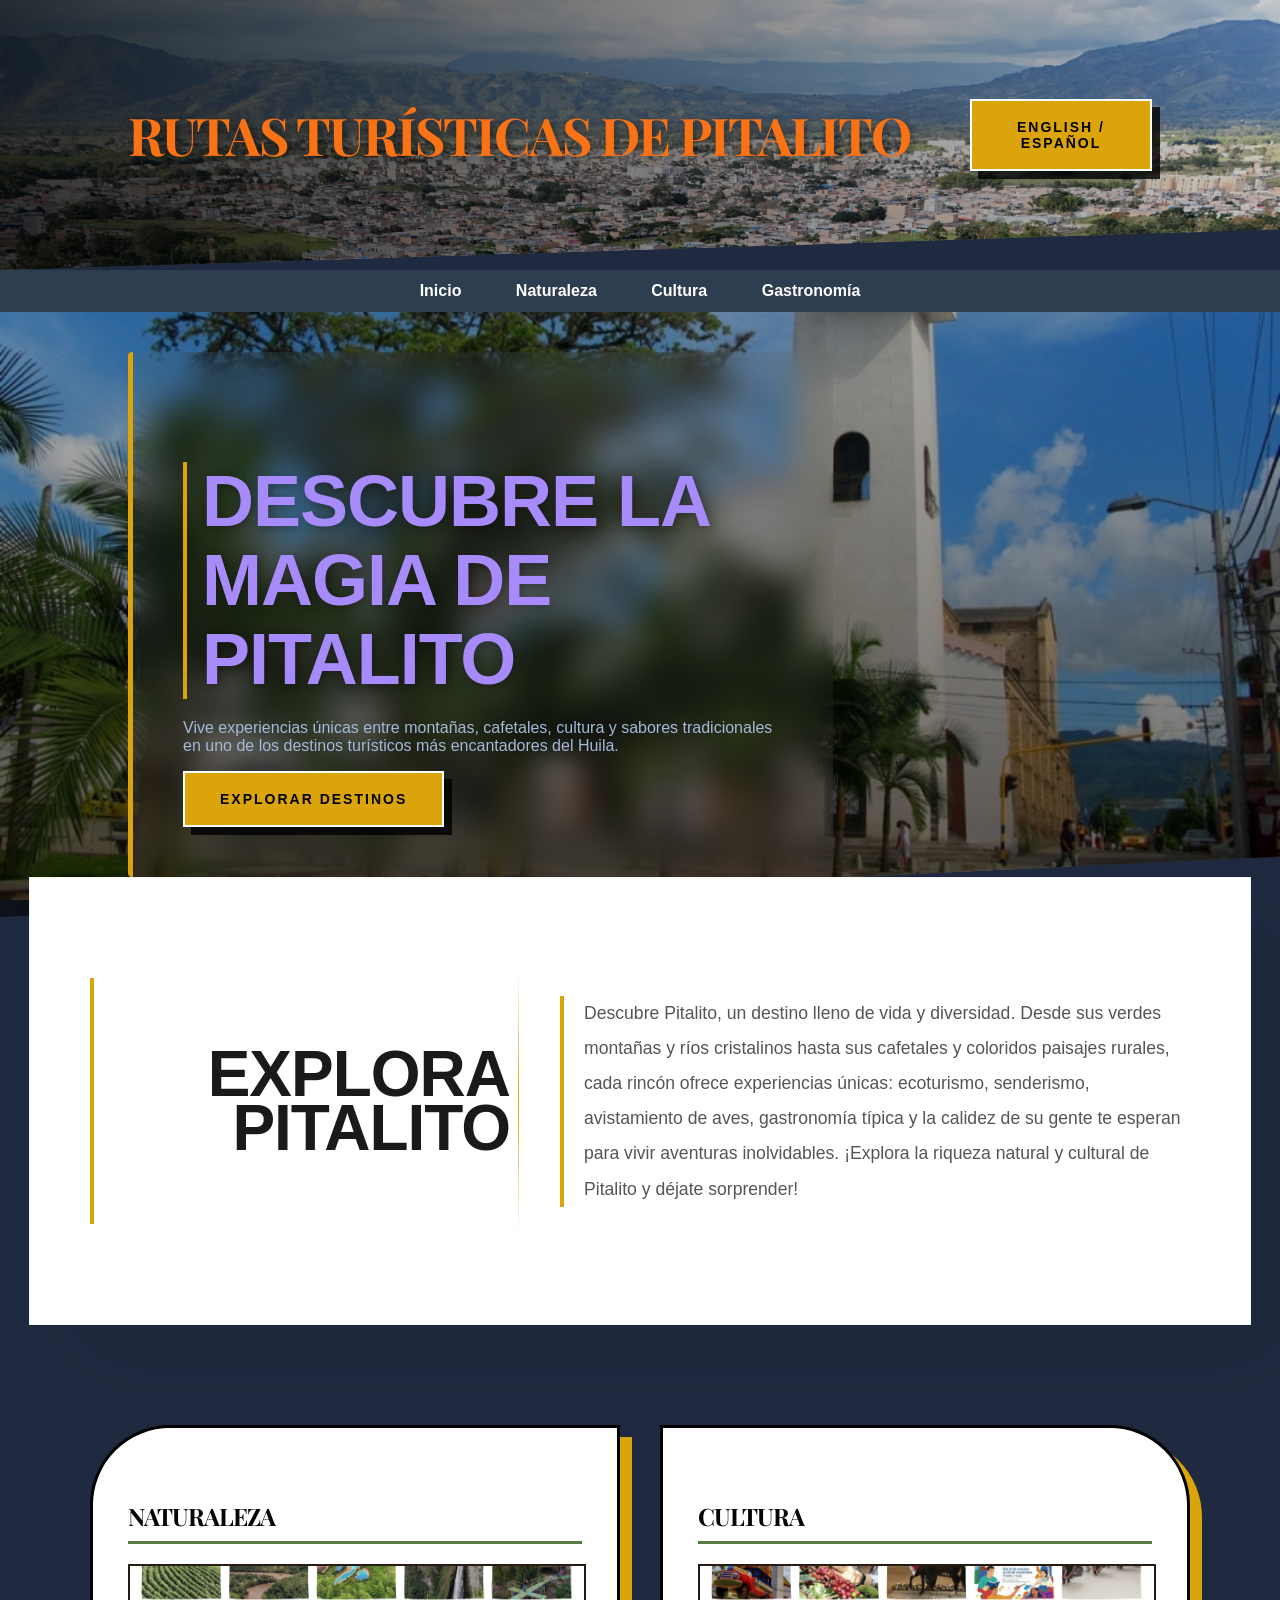
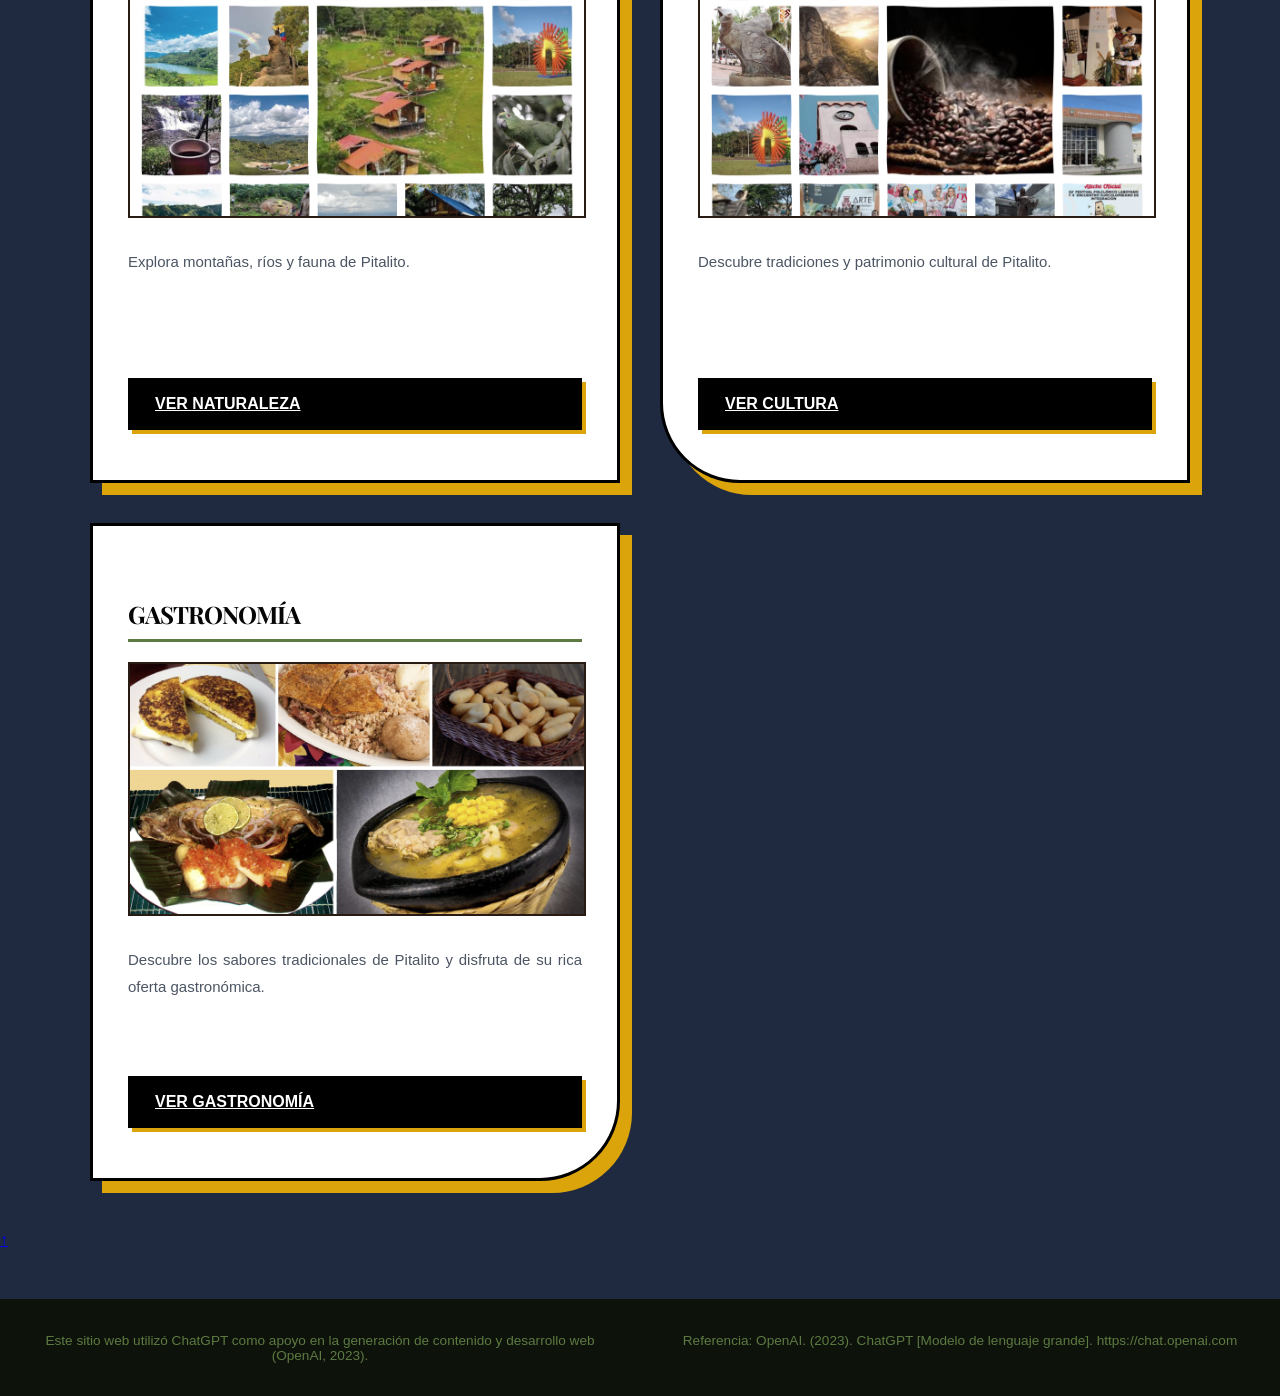
==== commit 7694de2b: "Update index.html" ====
--- a/index.html
+++ b/index.html
@@ -11,9 +11,8 @@
 <body class="home-page">
 
 <header>
-    <a href="index.html" class="logo-link">
+   
     <h1 id="title">Rutas Turísticas de Pitalito</h1>
-</a>
     <button onclick="changeLanguage()">English / Español</button>
 </header>
 
--- a/styles.css
+++ b/styles.css
@@ -2304,3 +2304,17 @@
     padding: 20px;
     text-align: center;
 }
+.logo-link {
+    text-decoration: none;
+}
+
+.logo-link h1 {
+    color: inherit;
+    cursor: pointer;
+}
+#title {
+    color: #f97316; /* naranja moderno */
+}
+#title {
+    font-family: 'Playfair Display', serif;
+}
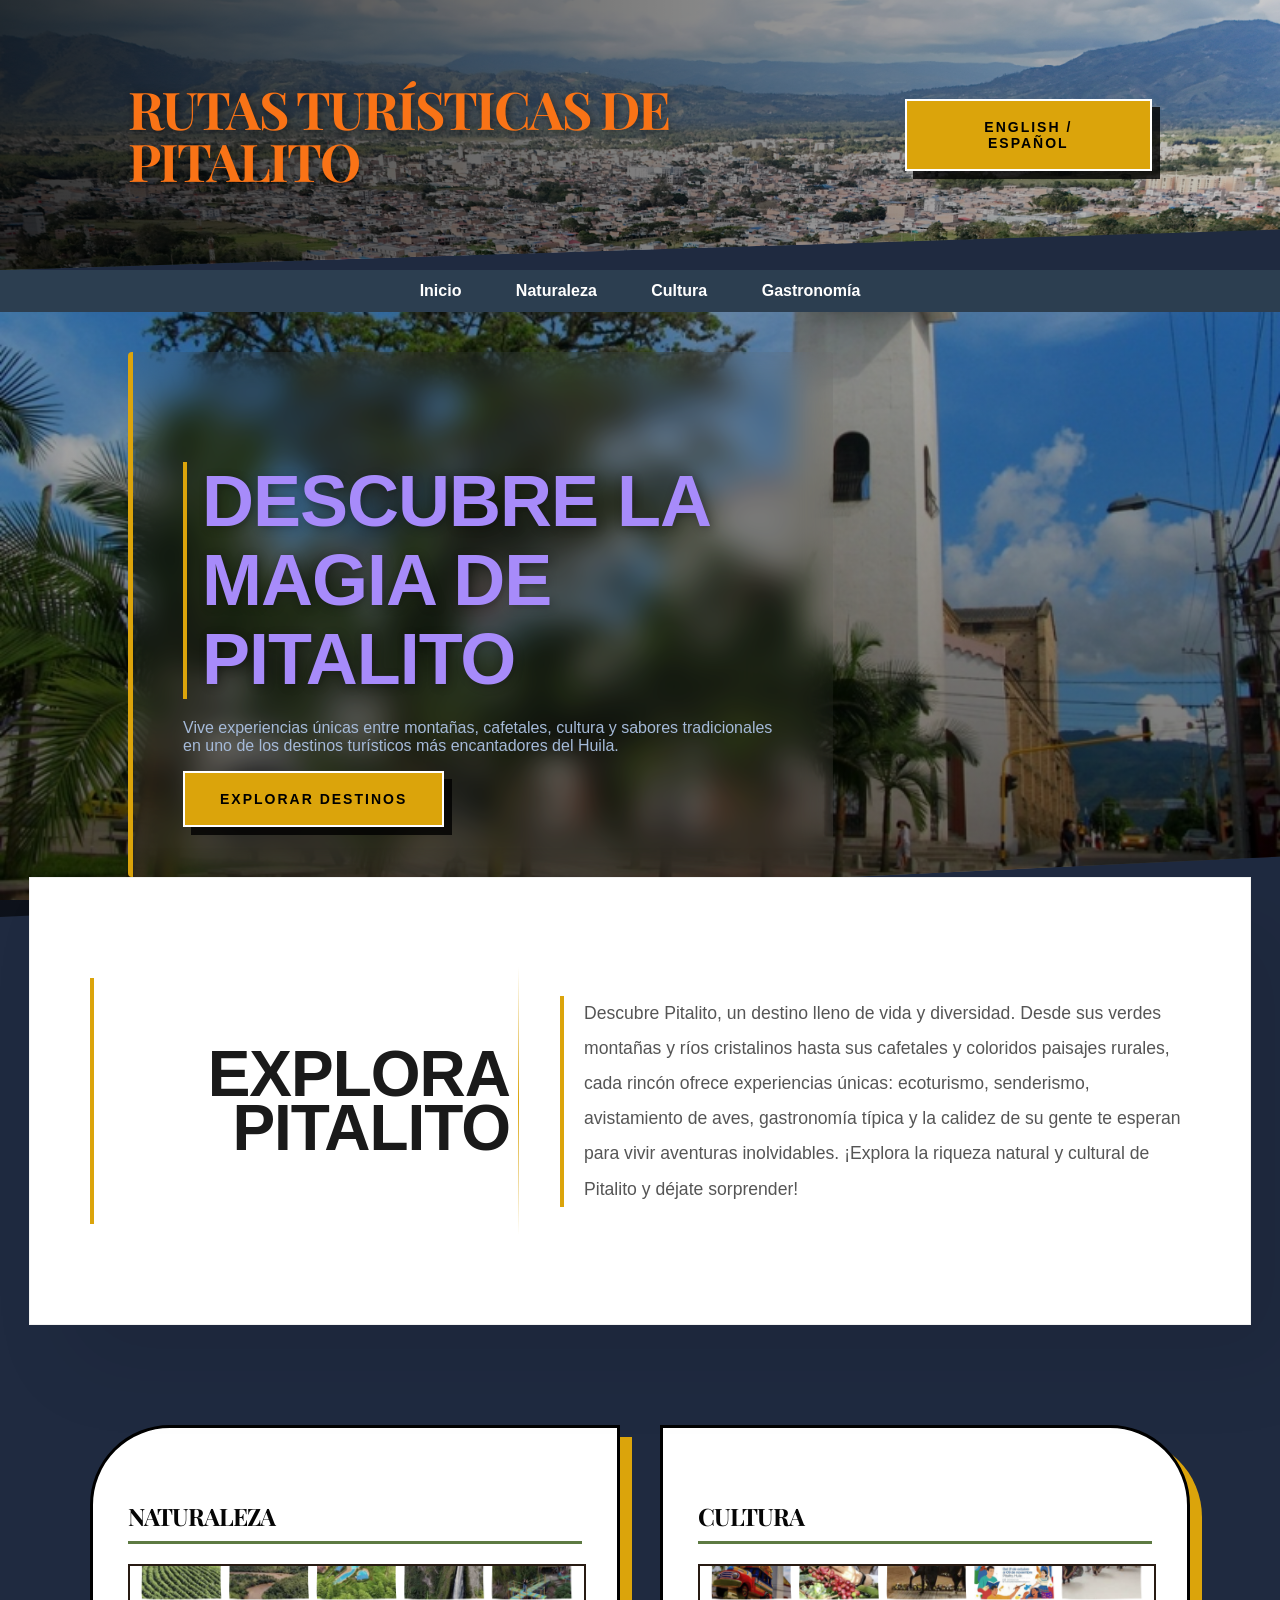
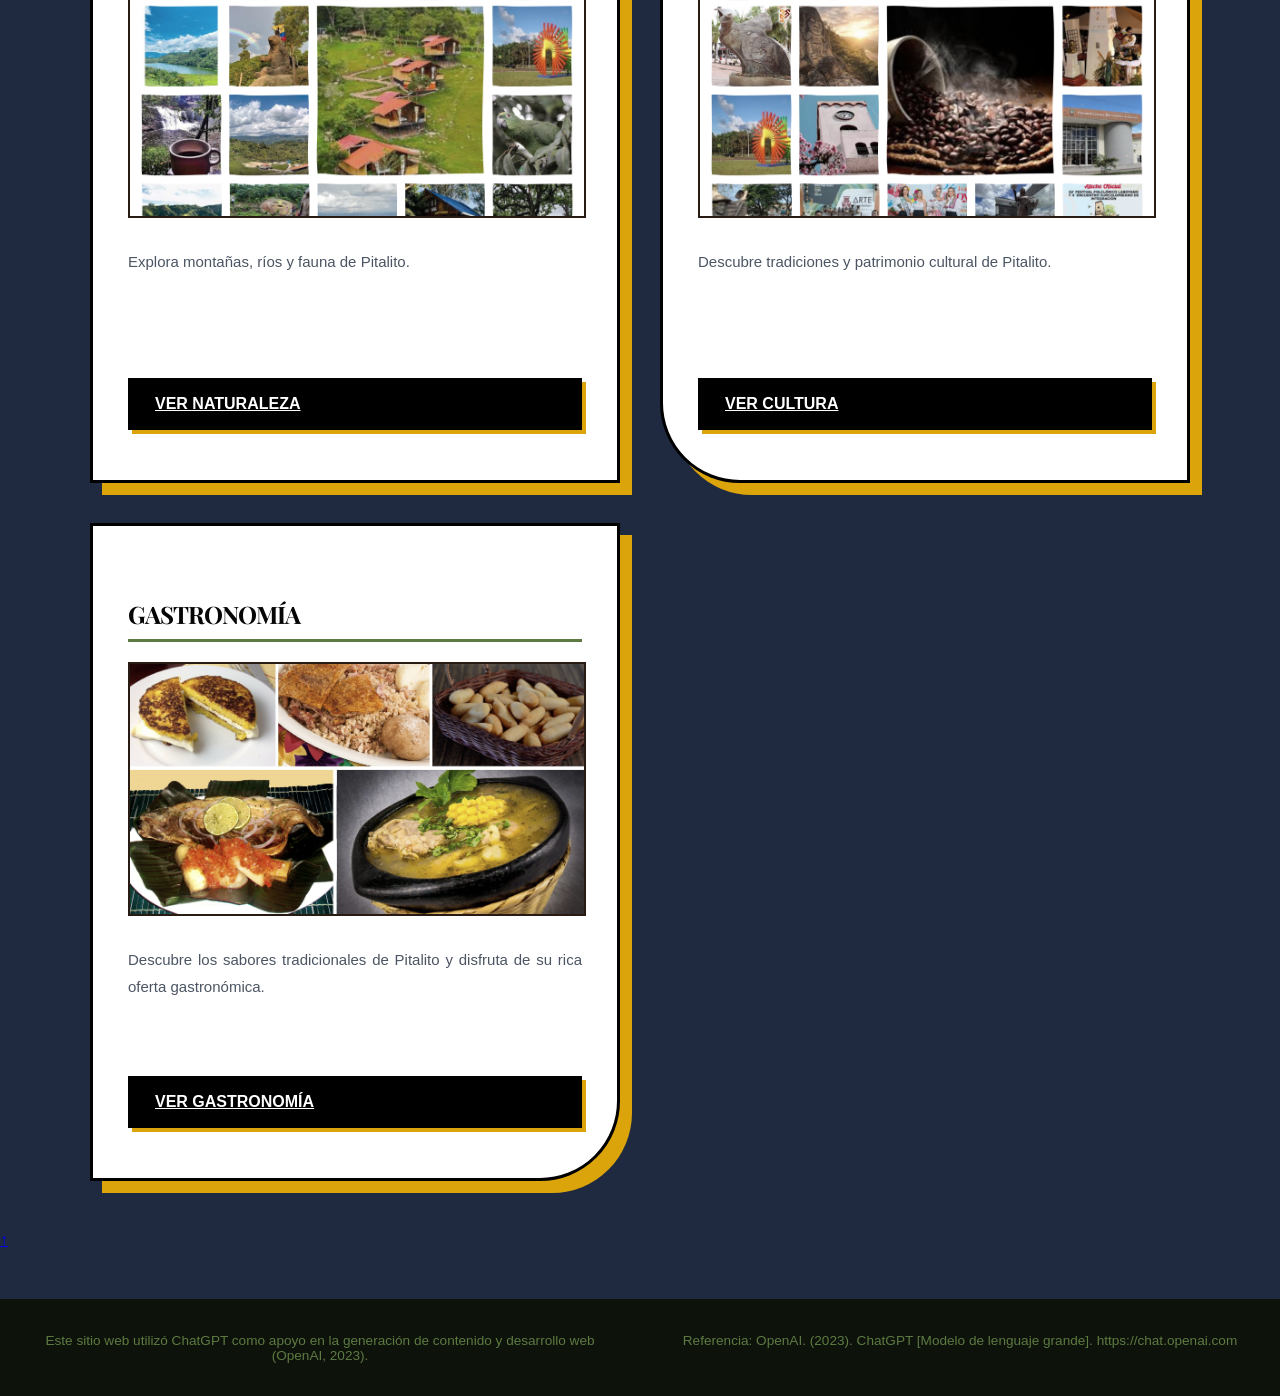
==== commit 111bd5d9: "Update index.html" ====
--- a/index.html
+++ b/index.html
@@ -12,7 +12,9 @@
 
 <header>
    
+    <a href="index.html" class="logo-link">
     <h1 id="title">Rutas Turísticas de Pitalito</h1>
+</a>
     <button onclick="changeLanguage()">English / Español</button>
 </header>
 
--- a/styles.css
+++ b/styles.css
@@ -2318,3 +2318,11 @@
 #title {
     font-family: 'Playfair Display', serif;
 }
+.logo-link {
+    text-decoration: none;
+    display: inline-block; /* 🔥 ESTO ARREGLA TODO */
+}
+
+#title {
+    margin: 0; /* evita que desplace el header */
+}
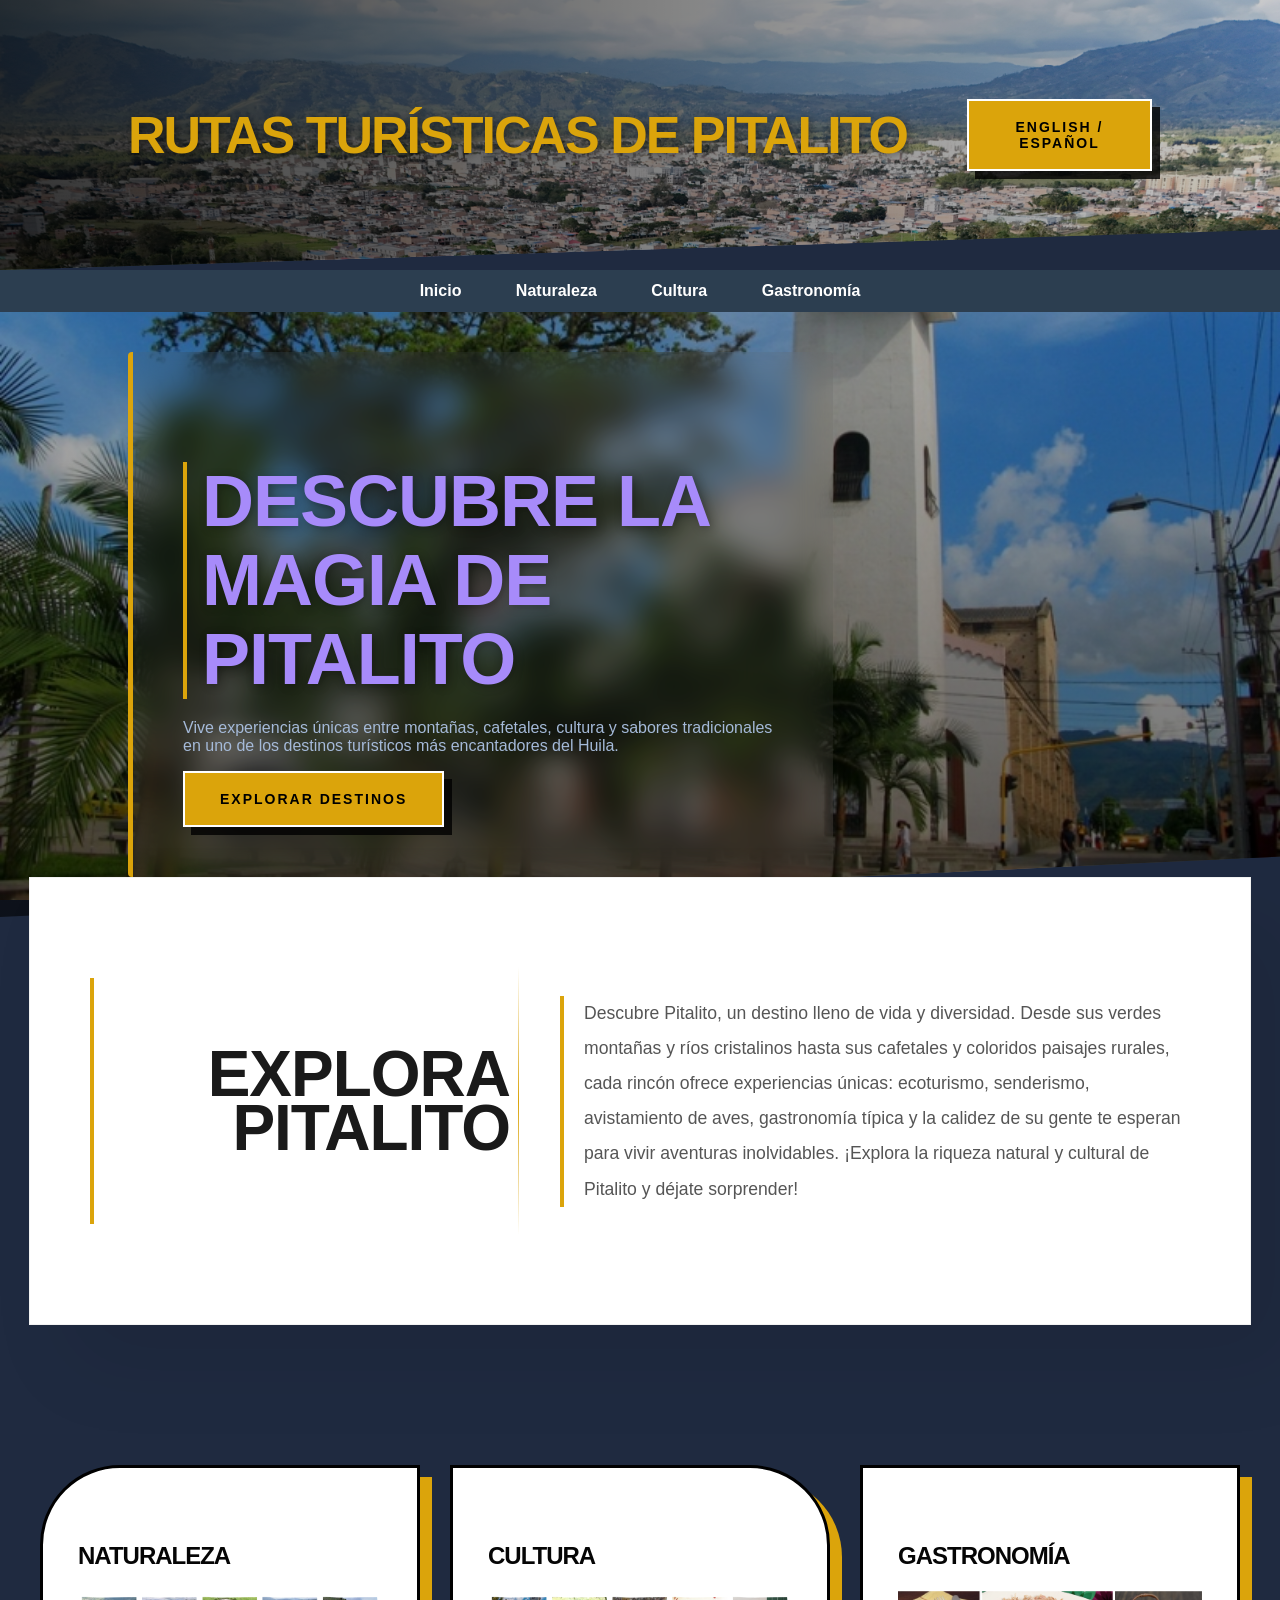
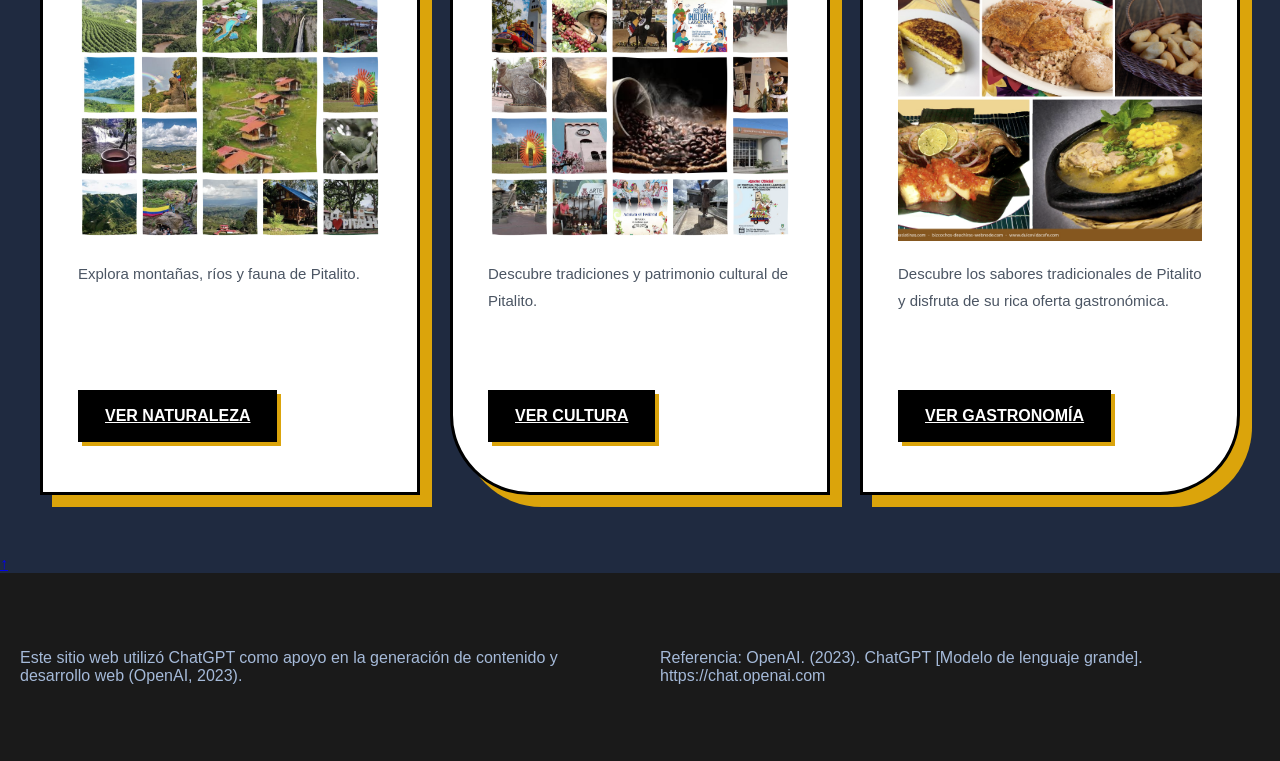
==== commit 5a0511ef: "Update index.html" ====
--- a/index.html
+++ b/index.html
@@ -12,9 +12,7 @@
 
 <header>
    
-    <a href="index.html" class="logo-link">
     <h1 id="title">Rutas Turísticas de Pitalito</h1>
-</a>
     <button onclick="changeLanguage()">English / Español</button>
 </header>
 
--- a/styles.css
+++ b/styles.css
@@ -1561,768 +1561,3 @@
 .experiences h2 {
     margin-top: 0;
 }
-/* ============================================================
-   ESTILOS: ARTESANÍAS LOCALES (FLUJO VERTICAL)
-============================================================ */
-
-.artesanias-page {
-    background-color: #3d2b1f; /* Café profundo */
-    margin: 0;
-    padding: 0;
-}
-
-/* --- HERO --- */
-.sub3-hero {
-    height: 70vh;
-    background: linear-gradient(rgba(0,0,0,0.4), rgba(0,0,0,0.7)), 
-                url('images/artesanias-hero.jpg') center/cover fixed;
-    display: flex;
-    flex-direction: column;
-    justify-content: center;
-    padding: 0 20px;
-    color: white;
-    clip-path: polygon(0 0, 100% 0, 100% 90%, 0% 100%);
-    margin-bottom: 0;
-}
-
-
-#artesanias-title {
-    font-family: 'Playfair Display', serif;
-    font-size: clamp(3rem, 8vw, 5rem);
-    text-transform: uppercase;
-    margin-bottom: 20px;
-    text-shadow: 2px 4px 10px rgba(0,0,0,0.5);
-}
-
-#artesanias-hero {
-    background: rgba(255, 255, 255, 0.1);
-    backdrop-filter: blur(15px);
-    padding: 30px;
-    border-left: 8px solid #d97706;
-    max-width: 900px;
-    font-size: 1.1rem;
-    line-height: 1.8;
-}
-
-/* --- CONTENEDOR PRINCIPAL (UNA SOLA COLUMNA) --- */
-.artesanias-layout {
-    display: block; /* Asegura que las secciones bajen */
-    max-width: 1000px;
-    margin: 20px auto;
-    padding: 0 20px;
-}
-
-/* --- SECCIONES (ESTILO PUEBLITO) --- */
-.experiences, .gallery, .map-section {
-    margin-bottom: 50px; /* Espacio entre secciones verticales */
-}
-
-.gallery, .map-section {
-    background: #fffaf0;
-    border: 4px solid #2d1a0f;
-    box-shadow: 12px 12px 0px #92400e;
-    padding: 25px;
-}
-
-h2#art-exp-title, h2#gallery-title, h2#location-title {
-    font-family: 'Playfair Display', serif;
-    color: #fbbf24; /* Color para el título de experiencias sobre fondo oscuro */
-    font-size: 1.8rem;
-    text-transform: uppercase;
-    margin-bottom: 25px;
-}
-
-/* Ajuste de color para títulos sobre fondo claro (Galería y Mapa) */
-.gallery h2, .map-section h2 {
-    color: #0a0a0a;
-    border-left: 5px solid #d97706;
-    padding-left: 15px;
-}
-
-/* --- TARJETAS DE EXPERIENCIAS --- */
-.exp-grid {
-    display: grid;
-    grid-template-columns: repeat(auto-fit, minmax(300px, 1fr));
-    gap: 20px;
-}
-
-.exp-card {
-    height: 300px;
-    display: flex;
-    flex-direction: column;
-    justify-content: flex-end;
-    padding: 25px;
-    color: white;
-    border: 2px solid #573b2d;
-    transition: 0.3s;
-}
-
-.exp-card:hover {
-    transform: translate(-5px, -5px);
-}
-
-
-/* Colores por tarjeta */
-.artesanias1 { background: linear-gradient(to top, rgba(0,0,0,0.8), transparent), url('images/artesanias1.jpg') center/cover; border-color: #d97706; box-shadow: 8px 8px 0px #d97706; }
-.artesanias2 { background: linear-gradient(to top, rgba(0,0,0,0.8), transparent), url('images/artesanias2.jpg') center/cover; border-color: #92400e; box-shadow: 8px 8px 0px #92400e; }
-.artesanias3 { background: linear-gradient(to top, rgba(0,0,0,0.8), transparent), url('images/artesanias3.jpg') center/cover; border-color: #78350f; box-shadow: 8px 8px 0px #78350f; }
-
-/* Texto dentro de tarjetas */
-.exp-card h3 { background: rgba(0,0,0,0.5); padding: 5px 10px; border-radius: 4px; color: #fbbf24; margin-bottom: 5px; }
-.exp-card p { background: rgba(0,0,0,0.5); padding: 5px 10px; border-radius: 4px; font-size: 0.9rem; }
-
-/* --- SLIDES Y VIDEO --- */
-/* --- AJUSTE DE IMÁGENES MÁS ANGOSTAS --- */
-
-.slide img, 
-.gallery-video {
-    width: 100%;           /* Se adapta al contenedor... */
-    max-width: 600px;      /* ...pero no pasa de 600px (ajusta este número a tu gusto) */
-    height: 400px;         /* Altura fija para mantener uniformidad */
-    object-fit: cover;     /* Mantiene la proporción sin deformar */
-    display: block;        /* Permite el centrado */
-    margin: 0 auto;        /* Centra la imagen horizontalmente */
-    border: 1px solid #ddd;
-}
-
-/* Ajustamos el contenedor de la slide para que el pie de foto también se alinee */
-.slide {
-    display: none;
-    flex-direction: column;
-    align-items: center;    /* Centra todo el contenido de la slide */
-}
-
-.slide.active {
-    display: flex;
-}
-
-/* El pie de foto (fuente) ahora coincidirá con el ancho de la imagen */
-.img-source {
-    width: 100%;
-    max-width: 600px;       /* Mismo ancho que la imagen */
-    background: #2d1a0f;
-    color: #fef3c7;
-    padding: 10px;
-    font-size: 0.8rem;
-    text-align: center;
-    box-sizing: border-box;
-}
-
-/* --- BOTONES --- */
-.prev, .next {
-    background: #d97706;
-    color: #fff;
-    border: 2px solid #2d1a0f;
-    padding: 10px 30px;
-    cursor: pointer;
-    font-weight: bold;
-    box-shadow: 4px 4px 0px #2d1a0f;
-}
-
-/* --- MAPA --- */
-.map-section iframe {
-    width: 100%;
-    height: 450px;
-    border: 3px solid #2d1a0f;
-}
-/* --- CAMBIO DE COLOR ESPECÍFICO PARA TÍTULOS EN TARJETAS BLANCAS --- */
-
-.gallery h2#gallery-title, 
-.map-section h2#location-title {
-    color: #2d1a0f;           /* Café muy oscuro (casi negro) */
-    border-left: 5px solid #78350f; /* Un borde café rojizo para resaltar */
-    font-weight: 600;
-}
-
-/* También podemos ajustar el texto de "Fuente" si quieres que sea consistente */
-.gallery .img-source {
-    background: #2d1a0f;      /* Fondo café oscuro */
-    color: #fffaf0;           /* Letra clara */
-}
-
-/* Si tienes algún otro texto dentro de estas cajas blancas (opcional) */
-.gallery p, .map-section p {
-    color: #3d2b1f;           /* Café intermedio para el cuerpo de texto */
-}
-/* ============================================================
-   ESTILOS: RUTA DEL CAFÉ (VERDES Y MARRONES)
-============================================================ */
-
-.cafe-page {
-    background-color: #1b2614; /* Verde bosque muy oscuro */
-    margin: 0;
-    padding: 0;
-}
-
-/* --- HERO RUTA DEL CAFÉ --- */
-.sub4-hero {
-    height: 70vh;
-    background: linear-gradient(rgba(0,0,0,0.5), rgba(0,0,0,0.8)), 
-                url('images/cafe.jpg') center/cover fixed;
-    display: flex;
-    flex-direction: column;
-    justify-content: center;
-    padding: 0 20px;
-    color: white;
-    clip-path: polygon(0 0, 100% 0, 100% 90%, 0% 100%);
-}
-
-#cafe-title {
-    font-family: 'Playfair Display', serif;
-    font-size: clamp(3rem, 8vw, 5rem);
-    text-transform: uppercase;
-    margin-bottom: 20px;
-    text-shadow: 3px 3px 15px rgba(0,0,0,0.7);
-}
-
-#cafe-hero {
-    background: rgba(255, 255, 255, 0.1);
-    backdrop-filter: blur(10px);
-    padding: 30px;
-    border-left: 8px solid #a47148; /* Color café tostado */
-    max-width: 900px;
-    font-size: 1.1rem;
-    line-height: 1.8;
-    color: #f1f1f1;
-}
-
-/* --- CONTENEDOR DE TARJETAS (CATEGORY CONTENT) --- */
-.category-content {
-    display: grid;
-    grid-template-columns: repeat(auto-fit, minmax(350px, 1fr));
-    gap: 40px;
-    max-width: 1100px;
-    margin: 50px auto;
-    padding: 0 20px;
-}
-
-/* --- ESTILO DE TARJETAS (CARDS) --- */
-.card {
-    background: #fffaf0; /* Crema/Hueso */
-    border: 4px solid #2d1a0f; /* Café oscuro */
-    box-shadow: 12px 12px 0px #5d7a42; /* Verde café (hoja) */
-    padding: 25px;
-    transition: 0.3s ease;
-    display: flex;
-    flex-direction: column;
-    justify-content: space-between;
-}
-
-.card:hover {
-    transform: translate(-5px, -5px);
-    box-shadow: 18px 18px 0px #a47148; /* Cambia a café al pasar el mouse */
-}
-
-.card h3 {
-    font-family: 'Playfair Display', serif;
-    color: #2d1a0f;
-    font-size: 1.5rem;
-    margin-bottom: 15px;
-    border-bottom: 3px solid #5d7a42;
-    padding-bottom: 10px;
-}
-
-.card img {
-    width: 100%;
-    height: 250px;
-    object-fit: cover;
-    border: 2px solid #2d1a0f;
-    margin-bottom: 15px;
-}
-
-.card p {
-    color: #3d2b1f;
-    font-size: 0.95rem;
-    line-height: 1.6;
-    margin-bottom: 20px;
-    text-align: justify;
-}
-
-/* --- BOTÓN VER MÁS --- */
-.btn-sub {
-    display: inline-block;
-    background: #2d1a0f;
-    color: #fbbf24; /* Amarillo café */
-    padding: 12px 25px;
-    text-decoration: none;
-    font-weight: bold;
-    text-transform: uppercase;
-    text-align: center;
-    border: 2px solid #000;
-    box-shadow: 4px 4px 0px #5d7a42;
-    transition: 0.2s;
-}
-
-.btn-sub:hover {
-    background: #5d7a42;
-    color: white;
-    transform: scale(1.05);
-    box-shadow: 2px 2px 0px #000;
-}
-
-/* --- FOOTER --- */
-.footer {
-    background: #0d120a;
-    color: #888;
-    text-align: center;
-    padding: 30px;
-    margin-top: 50px;
-    font-size: 0.85rem;
-}
-
-/* --- RESPONSIVE --- */
-@media (max-width: 600px) {
-    .category-content {
-        grid-template-columns: 1fr;
-    }
-}
-/* ============================================================
-   ESTILOS: FINCA EL MATRIMONIO (TONOS CAFÉ Y TIERRA)
-============================================================ */
-
-.matrimonio-page {
-    background-color: #2b1d12; /* Café oscuro tierra */
-    margin: 0;
-    padding: 0;
-}
-
-/* --- HERO (IGUAL A ARTESANÍAS) --- */
-.sub5-hero {
-    height: 70vh;
-    background: linear-gradient(rgba(0,0,0,0.4), rgba(0,0,0,0.7)), 
-                url('images/matrimonio-hero.jpg') center/cover fixed;
-    display: flex;
-    flex-direction: column;
-    justify-content: center;
-    padding: 0 20px;
-    color: white;
-    clip-path: polygon(0 0, 100% 0, 100% 90%, 0% 100%);
-}
-
-#matrimonio-title {
-    font-family: 'Playfair Display', serif;
-    font-size: clamp(2.5rem, 7vw, 4.5rem);
-    text-transform: uppercase;
-    margin-bottom: 20px;
-    text-shadow: 2px 4px 10px rgba(0,0,0,0.5);
-}
-
-#matrimonio-hero {
-    background: rgba(255, 255, 255, 0.1);
-    backdrop-filter: blur(15px);
-    padding: 30px;
-    border-left: 8px solid #8b5a2b; /* Café cuero */
-    max-width: 900px;
-    font-size: 1.1rem;
-    line-height: 1.8;
-}
-
-/* --- CONTENEDOR PRINCIPAL FLUJO VERTICAL --- */
-.cafe-layout {
-    display: block; 
-    max-width: 1000px;
-    margin: 20px auto;
-    padding: 0 20px;
-}
-
-/* --- SECCIONES --- */
-.experiences, .gallery, .map-section {
-    margin-bottom: 50px;
-}
-
-.gallery, .map-section {
-    background: #fffdf5; /* Blanco crema */
-    border: 4px solid #3d2b1f;
-    box-shadow: 12px 12px 0px #8b5a2b;
-    padding: 25px;
-}
-
-/* Títulos de sección */
-h2#cafe-exp-title {
-    font-family: 'Playfair Display', serif;
-    color: #e6ccb2; /* Color crema claro */
-    font-size: 1.8rem;
-    text-transform: uppercase;
-    margin-bottom: 25px;
-}
-
-.gallery h2, .map-section h2 {
-    font-family: 'Playfair Display', serif;
-    color: #3d2b1f;
-    border-left: 5px solid #8b5a2b;
-    padding-left: 15px;
-    text-transform: uppercase;
-}
-
-/* --- TARJETAS DE EXPERIENCIAS (COMO ARTESANÍAS) --- */
-.exp-grid {
-    display: grid;
-    grid-template-columns: repeat(auto-fit, minmax(300px, 1fr));
-    gap: 20px;
-}
-
-.exp-card {
-    height: 320px;
-    display: flex;
-    flex-direction: column;
-    justify-content: flex-end;
-    padding: 25px;
-    color: white;
-    border: 2px solid #573b2d;
-    transition: 0.3s;
-    background-size: cover;
-    background-position: center;
-}
-
-.exp-card:hover {
-    transform: translate(-5px, -5px);
-}
-
-/* Si quieres que la imagen se vea con menos "zoom", 
-   ajustamos el degradado para que sea más sutil y no tape tanto */
-.matrimonio1, .matrimonio2, .matrimonio3 {
-    background-blend-mode: multiply; /* Mezcla el color con la imagen para dar textura */
-}
-
-.matrimonio1 { 
-    background-image: linear-gradient(to top, rgba(0,0,0,0.9) 10%, transparent 60%), 
-                      url('images/matrimonio1.jpg'); 
-}
-
-.matrimonio2 { 
-    background-image: linear-gradient(to top, rgba(0,0,0,0.9) 10%, transparent 60%), 
-                      url('images/matrimonio2.jpg'); 
-}
-
-.matrimonio3 { 
-    background-image: linear-gradient(to top, rgba(0,0,0,0.9) 10%, transparent 60%), 
-                      url('images/matrimonio3.jpg'); 
-}
-
-/* Texto dentro de tarjetas con efecto vidrio oscuro */
-.exp-card h3 { 
-    background: rgba(0,0,0,0.6); 
-    padding: 5px 10px; 
-    border-radius: 4px; 
-    color: #ede0d4; 
-    margin-bottom: 8px;
-    font-size: 1.2rem;
-}
-.exp-card p { 
-    background: rgba(0,0,0,0.6); 
-    padding: 8px 12px; 
-    border-radius: 4px; 
-    font-size: 0.9rem;
-    line-height: 1.4;
-}
-
-/* --- GALERÍA (IMÁGENES ANGOSTAS Y CENTRADAS) --- */
-.slide img {
-    width: 100%;
-    max-width: 600px;
-    height: 400px;
-    object-fit: cover;
-    display: block;
-    margin: 0 auto;
-    border: 1px solid #ddd;
-}
-
-.slide {
-    display: none;
-    flex-direction: column;
-    align-items: center;
-}
-
-.slide.active {
-    display: flex;
-}
-
-.img-source {
-    width: 100%;
-    max-width: 600px;
-    background: #3d2b1f;
-    color: #ede0d4;
-    padding: 8px;
-    font-size: 0.75rem;
-    text-align: center;
-    box-sizing: border-box;
-}
-
-/* --- BOTONES NAVEGACIÓN --- */
-.slider {
-    display: flex;
-    justify-content: center;
-    gap: 10px;
-    margin-top: 15px;
-}
-
-.prev, .next {
-    background: #8b5a2b;
-    color: #fff;
-    border: 2px solid #3d2b1f;
-    padding: 10px 25px;
-    cursor: pointer;
-    font-weight: bold;
-    box-shadow: 4px 4px 0px #3d2b1f;
-    transition: 0.2s;
-}
-
-.prev:hover, .next:hover {
-    background: #3d2b1f;
-    color: #ede0d4;
-    transform: translate(-2px, -2px);
-    box-shadow: 6px 6px 0px #8b5a2b;
-}
-
-/* --- MAPA --- */
-.map-section iframe {
-    width: 100%;
-    height: 450px;
-    border: 3px solid #3d2b1f;
-}
-
-/* --- FOOTER --- */
-.footer {
-    background: #1a120b;
-    color: #7f5539;
-    padding: 20px;
-    text-align: center;
-}
-/* ============================================================
-   ESTILOS: FINCA BOSCAFÉ SAN JUAN (VERDE BOSQUE Y CAFÉ)
-============================================================ */
-
-.boscafe-page {
-    background-color: #1a2416; /* Verde oscuro bosque */
-    margin: 0;
-    padding: 0;
-}
-
-/* --- HERO --- */
-.sub6-hero {
-    height: 70vh;
-    background: linear-gradient(rgba(0,0,0,0.4), rgba(0,0,0,0.7)), 
-                url('images/boscafe-hero.jpg') center/cover fixed;
-    display: flex;
-    flex-direction: column;
-    justify-content: center;
-    padding: 0 20px;
-    color: white;
-    clip-path: polygon(0 0, 100% 0, 100% 90%, 0% 100%);
-}
-
-#boscafe-title {
-    font-family: 'Playfair Display', serif;
-    font-size: clamp(2.5rem, 7vw, 4.5rem);
-    text-transform: uppercase;
-    margin-bottom: 20px;
-    text-shadow: 2px 4px 10px rgba(0,0,0,0.5);
-}
-
-#boscafe-hero {
-    background: rgba(255, 255, 255, 0.1);
-    backdrop-filter: blur(15px);
-    padding: 30px;
-    border-left: 8px solid #5d7a42; /* Verde café */
-    max-width: 900px;
-    font-size: 1.1rem;
-    line-height: 1.8;
-}
-
-/* --- CONTENEDOR PRINCIPAL FLUJO VERTICAL --- */
-/* Cambiado de horizontal-layout a block para que todo fluya hacia abajo */
-.horizontal-layout {
-    display: block; 
-    max-width: 1000px;
-    margin: 20px auto;
-    padding: 0 20px;
-}
-
-/* --- SECCIONES --- */
-.experiences, .gallery, .map-section {
-    margin-bottom: 50px;
-}
-
-.gallery, .map-section {
-    background: #fdfdfa; /* Blanco hueso */
-    border: 4px solid #1a2416;
-    box-shadow: 12px 12px 0px #5d7a42; /* Sombra verde */
-    padding: 25px;
-}
-
-/* Títulos de sección */
-.experiences h2 {
-    font-family: 'Playfair Display', serif;
-    color: #d4e0cf; /* Verde muy pálido */
-    font-size: 1.8rem;
-    text-transform: uppercase;
-    margin-bottom: 25px;
-}
-
-.gallery h2, .map-section h2 {
-    font-family: 'Playfair Display', serif;
-    color: #1a2416;
-    border-left: 5px solid #5d7a42;
-    padding-left: 15px;
-    text-transform: uppercase;
-}
-
-/* --- TARJETAS DE EXPERIENCIAS --- */
-.exp-grid {
-    display: grid;
-    grid-template-columns: repeat(auto-fit, minmax(300px, 1fr));
-    gap: 20px;
-}
-
-.exp-card {
-    height: 320px;
-    display: flex;
-    flex-direction: column;
-    justify-content: flex-end;
-    padding: 25px;
-    color: white;
-    border: 2px solid #2d3a28;
-    transition: 0.3s;
-    background-size: cover;
-    background-position: center;
-}
-
-.exp-card:hover {
-    transform: translate(-5px, -5px);
-}
-
-/* Imágenes de fondo específicas para Boscafé */
-.boscafe1, .boscafe2, .boscafe3 {
-    background-blend-mode: multiply;
-}
-
-.boscafe1 { 
-    background-image: linear-gradient(to top, rgba(0,0,0,0.9) 10%, transparent 60%), 
-                      url('images/boscafe1.jpg'); 
-    border-color: #5d7a42; 
-    box-shadow: 8px 8px 0px #5d7a42; 
-}
-.boscafe2 { 
-    background-image: linear-gradient(to top, rgba(0,0,0,0.9) 10%, transparent 60%), 
-                      url('images/boscafe2.jpg'); 
-    border-color: #435b31; 
-    box-shadow: 8px 8px 0px #435b31; 
-}
-.boscafe3 { 
-    background-image: linear-gradient(to top, rgba(0,0,0,0.9) 10%, transparent 60%), 
-                      url('images/boscafe3.jpg'); 
-    border-color: #2d3a28; 
-    box-shadow: 8px 8px 0px #2d3a28; 
-}
-
-/* Texto dentro de tarjetas */
-.exp-card h3 { 
-    background: rgba(0,0,0,0.6); 
-    padding: 5px 10px; 
-    border-radius: 4px; 
-    color: #d4e0cf; 
-    margin-bottom: 8px;
-    font-size: 1.2rem;
-}
-.exp-card p { 
-    background: rgba(0,0,0,0.6); 
-    padding: 8px 12px; 
-    border-radius: 4px; 
-    font-size: 0.9rem;
-    line-height: 1.4;
-}
-
-/* --- GALERÍA (IMÁGENES ANGOSTAS Y CENTRADAS) --- */
-.slide img {
-    width: 100%;
-    max-width: 600px;
-    height: 400px;
-    object-fit: cover;
-    display: block;
-    margin: 0 auto;
-    border: 1px solid #ddd;
-}
-
-.slide {
-    display: none;
-    flex-direction: column;
-    align-items: center;
-}
-
-.slide.active {
-    display: flex;
-}
-
-.img-source {
-    width: 100%;
-    max-width: 600px;
-    background: #1a2416;
-    color: #d4e0cf;
-    padding: 8px;
-    font-size: 0.75rem;
-    text-align: center;
-    box-sizing: border-box;
-}
-
-/* --- BOTONES NAVEGACIÓN --- */
-.slider {
-    display: flex;
-    justify-content: center;
-    gap: 10px;
-    margin-top: 15px;
-}
-
-.prev, .next {
-    background: #5d7a42;
-    color: #fff;
-    border: 2px solid #1a2416;
-    padding: 10px 25px;
-    cursor: pointer;
-    font-weight: bold;
-    box-shadow: 4px 4px 0px #1a2416;
-    transition: 0.2s;
-}
-
-.prev:hover, .next:hover {
-    background: #1a2416;
-    color: #d4e0cf;
-    transform: translate(-2px, -2px);
-    box-shadow: 6px 6px 0px #5d7a42;
-}
-
-/* --- MAPA --- */
-.map-section iframe {
-    width: 100%;
-    height: 450px;
-    border: 3px solid #1a2416;
-}
-
-/* --- FOOTER --- */
-.footer {
-    background: #0d120a;
-    color: #5d7a42;
-    padding: 20px;
-    text-align: center;
-}
-.logo-link {
-    text-decoration: none;
-}
-
-.logo-link h1 {
-    color: inherit;
-    cursor: pointer;
-}
-#title {
-    color: #f97316; /* naranja moderno */
-}
-#title {
-    font-family: 'Playfair Display', serif;
-}
-.logo-link {
-    text-decoration: none;
-    display: inline-block; /* 🔥 ESTO ARREGLA TODO */
-}
-
-#title {
-    margin: 0; /* evita que desplace el header */
-}
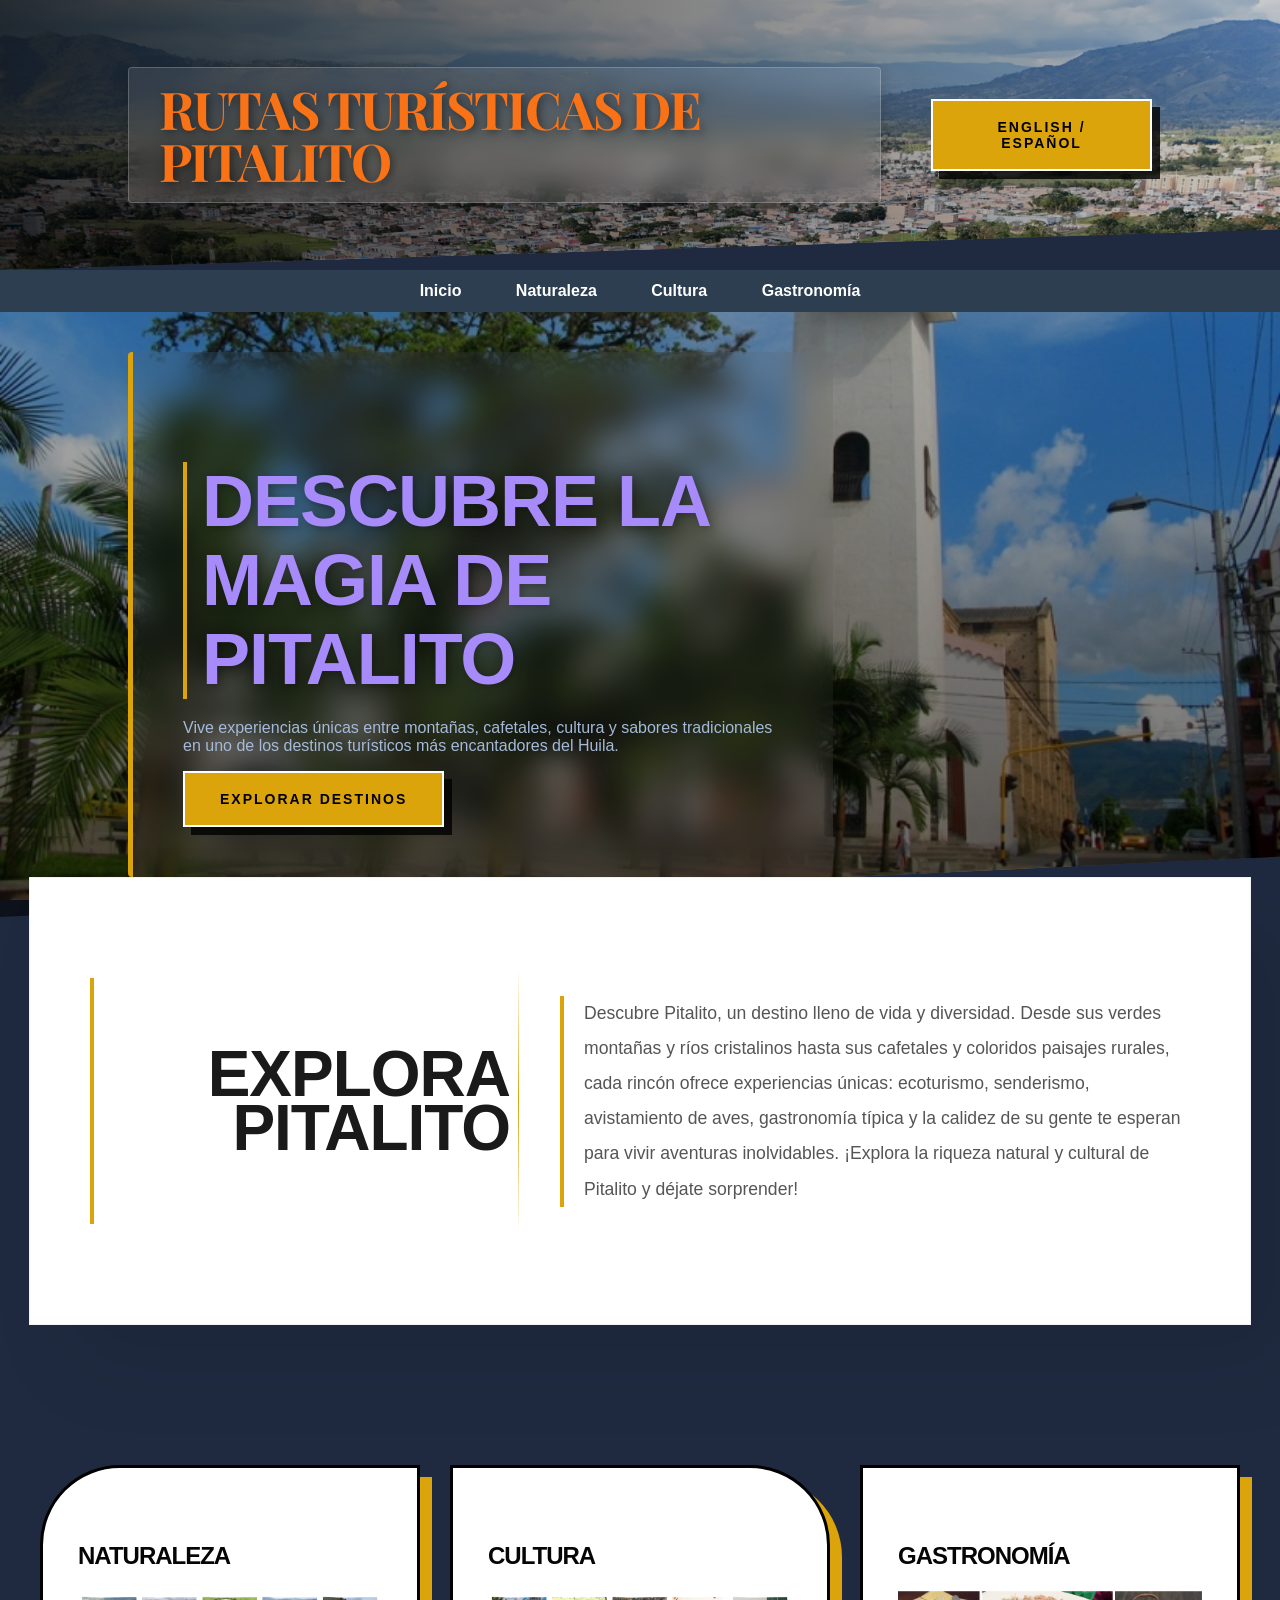
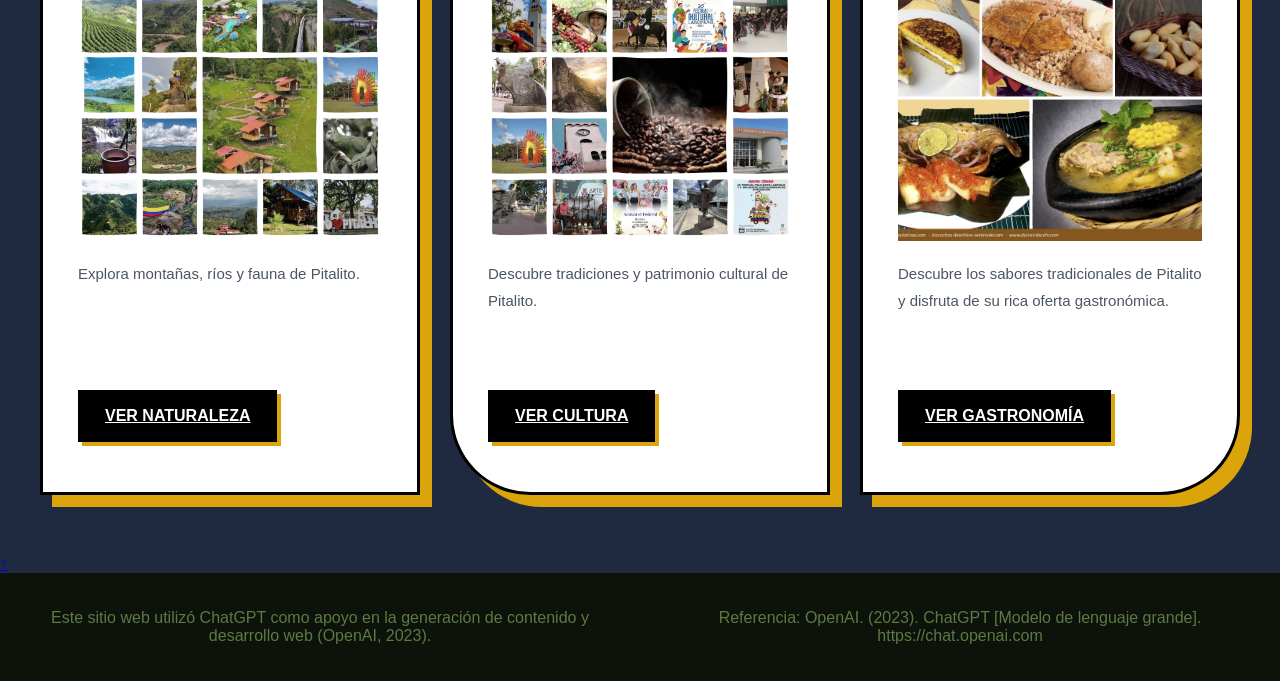
==== commit 09e56259: "Update index.html" ====
--- a/index.html
+++ b/index.html
@@ -11,8 +11,11 @@
 <body class="home-page">
 
 <header>
-   
-    <h1 id="title">Rutas Turísticas de Pitalito</h1>
+    <a href="index.html" class="logo-link">
+        <div class="title-glass-wrap">
+            <h1 id="title">Rutas Turísticas de Pitalito</h1>
+        </div>
+    </a>
     <button onclick="changeLanguage()">English / Español</button>
 </header>
 
--- a/styles.css
+++ b/styles.css
@@ -94,7 +94,32 @@
     line-height: 1;
     letter-spacing: -2px;
 }
-
+/* Contenedor de vidrio específico para el Título */
+.title-glass-wrap {
+    background: rgba(255, 255, 255, 0.1);
+    backdrop-filter: blur(12px);
+    -webkit-backdrop-filter: blur(12px);
+    padding: 15px 30px;
+    border-radius: 4px;
+    border: 1px solid rgba(255, 255, 255, 0.2);
+    display: inline-block; /* Para que el vidrio rodee solo al texto */
+    box-shadow: 0 4px 15px rgba(0, 0, 0, 0.2);
+    margin-right: 50px; /* Aumenta este número si quieres más separación */
+    transition: transform 0.3s ease;
+}
+}
+
+/* Efecto visual opcional al pasar el mouse por el logo */
+.logo-link:hover .title-glass-wrap {
+    transform: scale(1.02);
+    background: rgba(255, 255, 255, 0.15);
+}
+
+/* Quitar estilos por defecto del enlace en el header */
+.logo-link {
+    text-decoration: none;
+    display: block; /* Asegura que el enlace envuelva bien al div */
+}
 /* =========================
    BOTONES CUADRADOS (Match con el estilo anterior)
 ========================= */
@@ -763,7 +788,30 @@
     #nature { font-size: 2.8rem; }
     .nature-section::after { height: 1000px; } /* Más largo para móvil porque las tarjetas se apilan */
 }
-
+/* =========================
+   CONTENEDOR DE VIDRIO (Naturaleza)
+========================= */
+
+.nature-glass-card {
+    background: rgba(255, 255, 255, 0.05); /* Fondo blanco casi invisible */
+    backdrop-filter: blur(15px); /* El efecto de desenfoque */
+    -webkit-backdrop-filter: blur(15px);
+    padding: 40px;
+    border-radius: 4px;
+    border-left: 8px solid #19e337; /* Línea neón lateral */
+    
+    max-width: 1200px; 
+    width: 100%;
+    box-sizing: border-box;
+    
+    /* Asegura que el texto destaque sobre el fondo */
+    box-shadow: 0 8px 32px 0 rgba(0, 0, 0, 0.3);
+}
+
+/* Ajuste ligero al texto para que brille dentro del vidrio */
+#nature-desc {
+    color: #ffffff; 
+}
 /* =========================
    PÁGINA DE CULTURA (culture-page)
 ========================= */
@@ -943,7 +991,30 @@
         grid-template-columns: 1fr;
     }
 }
-
+/* =========================
+   CONTENEDOR DE VIDRIO (Cultura)
+========================= */
+
+.culture-glass-card {
+    background: rgba(255, 255, 255, 0.05); /* Fondo blanco muy sutil */
+    backdrop-filter: blur(15px); /* Efecto de desenfoque */
+    -webkit-backdrop-filter: blur(15px);
+    padding: 40px;
+    border-radius: 4px;
+    border-left: 8px solid #f59e0b; /* Línea decorativa ámbar/oro */
+    
+    max-width: 1200px; 
+    width: 100%;
+    box-sizing: border-box;
+    
+    /* Sombra profunda para que resalte sobre el fondo café */
+    box-shadow: 0 10px 40px rgba(0, 0, 0, 0.4);
+}
+
+/* Ajuste de legibilidad para el texto dentro del vidrio */
+#culture-desc {
+    color: #ffffff !important;
+}
 /* =========================
    PÁGINA DE GASTRONOMÍA (gastronomia-page)
 ========================= */
@@ -1561,3 +1632,710 @@
 .experiences h2 {
     margin-top: 0;
 }
+
+/* ============================================================
+   ESTILOS: ARTESANÍAS LOCALES (FLUJO VERTICAL)
+============================================================ */
+
+.artesanias-page {
+    background-color: #3d2b1f; /* Café profundo */
+    margin: 0;
+    padding: 0;
+}
+
+/* --- HERO --- */
+.sub3-hero {
+    height: 70vh;
+    background: linear-gradient(rgba(0,0,0,0.4), rgba(0,0,0,0.7)), 
+                url('images/artesanias-hero.jpg') center/cover fixed;
+    display: flex;
+    flex-direction: column;
+    justify-content: center;
+    padding: 0 20px;
+    color: white;
+    clip-path: polygon(0 0, 100% 0, 100% 90%, 0% 100%);
+    margin-bottom: 0;
+}
+
+
+#artesanias-title {
+    font-family: 'Playfair Display', serif;
+    font-size: clamp(3rem, 8vw, 5rem);
+    text-transform: uppercase;
+    margin-bottom: 20px;
+    text-shadow: 2px 4px 10px rgba(0,0,0,0.5);
+}
+
+#artesanias-hero {
+    background: rgba(255, 255, 255, 0.1);
+    backdrop-filter: blur(15px);
+    padding: 30px;
+    border-left: 8px solid #d97706;
+    max-width: 900px;
+    font-size: 1.1rem;
+    line-height: 1.8;
+}
+
+/* --- CONTENEDOR PRINCIPAL (UNA SOLA COLUMNA) --- */
+.artesanias-layout {
+    display: block; /* Asegura que las secciones bajen */
+    max-width: 1000px;
+    margin: 20px auto;
+    padding: 0 20px;
+}
+
+/* --- SECCIONES (ESTILO PUEBLITO) --- */
+.experiences, .gallery, .map-section {
+    margin-bottom: 50px; /* Espacio entre secciones verticales */
+}
+
+.gallery, .map-section {
+    background: #fffaf0;
+    border: 4px solid #2d1a0f;
+    box-shadow: 12px 12px 0px #92400e;
+    padding: 25px;
+}
+
+h2#art-exp-title, h2#gallery-title, h2#location-title {
+    font-family: 'Playfair Display', serif;
+    color: #fbbf24; /* Color para el título de experiencias sobre fondo oscuro */
+    font-size: 1.8rem;
+    text-transform: uppercase;
+    margin-bottom: 25px;
+}
+
+/* Ajuste de color para títulos sobre fondo claro (Galería y Mapa) */
+.gallery h2, .map-section h2 {
+    color: #0a0a0a;
+    border-left: 5px solid #d97706;
+    padding-left: 15px;
+}
+
+/* --- TARJETAS DE EXPERIENCIAS --- */
+.exp-grid {
+    display: grid;
+    grid-template-columns: repeat(auto-fit, minmax(300px, 1fr));
+    gap: 20px;
+}
+
+.exp-card {
+    height: 300px;
+    display: flex;
+    flex-direction: column;
+    justify-content: flex-end;
+    padding: 25px;
+    color: white;
+    border: 2px solid #573b2d;
+    transition: 0.3s;
+}
+
+.exp-card:hover {
+    transform: translate(-5px, -5px);
+}
+
+
+/* Colores por tarjeta */
+.artesanias1 { background: linear-gradient(to top, rgba(0,0,0,0.8), transparent), url('images/artesanias1.jpg') center/cover; border-color: #d97706; box-shadow: 8px 8px 0px #d97706; }
+.artesanias2 { background: linear-gradient(to top, rgba(0,0,0,0.8), transparent), url('images/artesanias2.jpg') center/cover; border-color: #92400e; box-shadow: 8px 8px 0px #92400e; }
+.artesanias3 { background: linear-gradient(to top, rgba(0,0,0,0.8), transparent), url('images/artesanias3.jpg') center/cover; border-color: #78350f; box-shadow: 8px 8px 0px #78350f; }
+
+/* Texto dentro de tarjetas */
+.exp-card h3 { background: rgba(0,0,0,0.5); padding: 5px 10px; border-radius: 4px; color: #fbbf24; margin-bottom: 5px; }
+.exp-card p { background: rgba(0,0,0,0.5); padding: 5px 10px; border-radius: 4px; font-size: 0.9rem; }
+
+/* --- SLIDES Y VIDEO --- */
+/* --- AJUSTE DE IMÁGENES MÁS ANGOSTAS --- */
+
+.slide img, 
+.gallery-video {
+    width: 100%;           /* Se adapta al contenedor... */
+    max-width: 600px;      /* ...pero no pasa de 600px (ajusta este número a tu gusto) */
+    height: 400px;         /* Altura fija para mantener uniformidad */
+    object-fit: cover;     /* Mantiene la proporción sin deformar */
+    display: block;        /* Permite el centrado */
+    margin: 0 auto;        /* Centra la imagen horizontalmente */
+    border: 1px solid #ddd;
+}
+
+/* Ajustamos el contenedor de la slide para que el pie de foto también se alinee */
+.slide {
+    display: none;
+    flex-direction: column;
+    align-items: center;    /* Centra todo el contenido de la slide */
+}
+
+.slide.active {
+    display: flex;
+}
+
+/* El pie de foto (fuente) ahora coincidirá con el ancho de la imagen */
+.img-source {
+    width: 100%;
+    max-width: 600px;       /* Mismo ancho que la imagen */
+    background: #2d1a0f;
+    color: #fef3c7;
+    padding: 10px;
+    font-size: 0.8rem;
+    text-align: center;
+    box-sizing: border-box;
+}
+
+/* --- BOTONES --- */
+.prev, .next {
+    background: #d97706;
+    color: #fff;
+    border: 2px solid #2d1a0f;
+    padding: 10px 30px;
+    cursor: pointer;
+    font-weight: bold;
+    box-shadow: 4px 4px 0px #2d1a0f;
+}
+
+/* --- MAPA --- */
+.map-section iframe {
+    width: 100%;
+    height: 450px;
+    border: 3px solid #2d1a0f;
+}
+/* --- CAMBIO DE COLOR ESPECÍFICO PARA TÍTULOS EN TARJETAS BLANCAS --- */
+
+.gallery h2#gallery-title, 
+.map-section h2#location-title {
+    color: #2d1a0f;           /* Café muy oscuro (casi negro) */
+    border-left: 5px solid #78350f; /* Un borde café rojizo para resaltar */
+    font-weight: 600;
+}
+
+/* También podemos ajustar el texto de "Fuente" si quieres que sea consistente */
+.gallery .img-source {
+    background: #2d1a0f;      /* Fondo café oscuro */
+    color: #fffaf0;           /* Letra clara */
+}
+
+/* Si tienes algún otro texto dentro de estas cajas blancas (opcional) */
+.gallery p, .map-section p {
+    color: #3d2b1f;           /* Café intermedio para el cuerpo de texto */
+}
+/* ============================================================
+   ESTILOS: FINCA EL MATRIMONIO (TONOS CAFÉ Y TIERRA)
+============================================================ */
+
+.matrimonio-page {
+    background-color: #2b1d12; /* Café oscuro tierra */
+    margin: 0;
+    padding: 0;
+}
+
+/* --- HERO (IGUAL A ARTESANÍAS) --- */
+.sub5-hero {
+    height: 70vh;
+    background: linear-gradient(rgba(0,0,0,0.4), rgba(0,0,0,0.7)), 
+                url('images/matrimonio-hero.jpg') center/cover fixed;
+    display: flex;
+    flex-direction: column;
+    justify-content: center;
+    padding: 0 20px;
+    color: white;
+    clip-path: polygon(0 0, 100% 0, 100% 90%, 0% 100%);
+}
+
+#matrimonio-title {
+    font-family: 'Playfair Display', serif;
+    font-size: clamp(2.5rem, 7vw, 4.5rem);
+    text-transform: uppercase;
+    margin-bottom: 20px;
+    text-shadow: 2px 4px 10px rgba(0,0,0,0.5);
+}
+
+#matrimonio-hero {
+    background: rgba(255, 255, 255, 0.1);
+    backdrop-filter: blur(15px);
+    padding: 30px;
+    border-left: 8px solid #8b5a2b; /* Café cuero */
+    max-width: 900px;
+    font-size: 1.1rem;
+    line-height: 1.8;
+}
+
+/* --- CONTENEDOR PRINCIPAL FLUJO VERTICAL --- */
+.cafe-layout {
+    display: block; 
+    max-width: 1000px;
+    margin: 20px auto;
+    padding: 0 20px;
+}
+
+/* --- SECCIONES --- */
+.experiences, .gallery, .map-section {
+    margin-bottom: 50px;
+}
+
+.gallery, .map-section {
+    background: #fffdf5; /* Blanco crema */
+    border: 4px solid #3d2b1f;
+    box-shadow: 12px 12px 0px #8b5a2b;
+    padding: 25px;
+}
+
+/* Títulos de sección */
+h2#cafe-exp-title {
+    font-family: 'Playfair Display', serif;
+    color: #e6ccb2; /* Color crema claro */
+    font-size: 1.8rem;
+    text-transform: uppercase;
+    margin-bottom: 25px;
+}
+
+.gallery h2, .map-section h2 {
+    font-family: 'Playfair Display', serif;
+    color: #3d2b1f;
+    border-left: 5px solid #8b5a2b;
+    padding-left: 15px;
+    text-transform: uppercase;
+}
+
+/* --- TARJETAS DE EXPERIENCIAS (COMO ARTESANÍAS) --- */
+.exp-grid {
+    display: grid;
+    grid-template-columns: repeat(auto-fit, minmax(300px, 1fr));
+    gap: 20px;
+}
+
+.exp-card {
+    height: 320px;
+    display: flex;
+    flex-direction: column;
+    justify-content: flex-end;
+    padding: 25px;
+    color: white;
+    border: 2px solid #573b2d;
+    transition: 0.3s;
+    background-size: cover;
+    background-position: center;
+}
+
+.exp-card:hover {
+    transform: translate(-5px, -5px);
+}
+
+/* Si quieres que la imagen se vea con menos "zoom", 
+   ajustamos el degradado para que sea más sutil y no tape tanto */
+.matrimonio1, .matrimonio2, .matrimonio3 {
+    background-blend-mode: multiply; /* Mezcla el color con la imagen para dar textura */
+}
+
+.matrimonio1 { 
+    background-image: linear-gradient(to top, rgba(0,0,0,0.9) 10%, transparent 60%), 
+                      url('images/matrimonio1.jpg'); 
+}
+
+.matrimonio2 { 
+    background-image: linear-gradient(to top, rgba(0,0,0,0.9) 10%, transparent 60%), 
+                      url('images/matrimonio2.jpg'); 
+}
+
+.matrimonio3 { 
+    background-image: linear-gradient(to top, rgba(0,0,0,0.9) 10%, transparent 60%), 
+                      url('images/matrimonio3.jpg'); 
+}
+
+/* Texto dentro de tarjetas con efecto vidrio oscuro */
+.exp-card h3 { 
+    background: rgba(0,0,0,0.6); 
+    padding: 5px 10px; 
+    border-radius: 4px; 
+    color: #ede0d4; 
+    margin-bottom: 8px;
+    font-size: 1.2rem;
+}
+.exp-card p { 
+    background: rgba(0,0,0,0.6); 
+    padding: 8px 12px; 
+    border-radius: 4px; 
+    font-size: 0.9rem;
+    line-height: 1.4;
+}
+
+/* --- GALERÍA (IMÁGENES ANGOSTAS Y CENTRADAS) --- */
+.slide img {
+    width: 100%;
+    max-width: 600px;
+    height: 400px;
+    object-fit: cover;
+    display: block;
+    margin: 0 auto;
+    border: 1px solid #ddd;
+}
+
+.slide {
+    display: none;
+    flex-direction: column;
+    align-items: center;
+}
+
+.slide.active {
+    display: flex;
+}
+
+.img-source {
+    width: 100%;
+    max-width: 600px;
+    background: #3d2b1f;
+    color: #ede0d4;
+    padding: 8px;
+    font-size: 0.75rem;
+    text-align: center;
+    box-sizing: border-box;
+}
+
+/* --- BOTONES NAVEGACIÓN --- */
+.slider {
+    display: flex;
+    justify-content: center;
+    gap: 10px;
+    margin-top: 15px;
+}
+
+.prev, .next {
+    background: #8b5a2b;
+    color: #fff;
+    border: 2px solid #3d2b1f;
+    padding: 10px 25px;
+    cursor: pointer;
+    font-weight: bold;
+    box-shadow: 4px 4px 0px #3d2b1f;
+    transition: 0.2s;
+}
+
+.prev:hover, .next:hover {
+    background: #3d2b1f;
+    color: #ede0d4;
+    transform: translate(-2px, -2px);
+    box-shadow: 6px 6px 0px #8b5a2b;
+}
+
+/* --- MAPA --- */
+.map-section iframe {
+    width: 100%;
+    height: 450px;
+    border: 3px solid #3d2b1f;
+}
+
+/* --- FOOTER --- */
+.footer {
+    background: #1a120b;
+    color: #7f5539;
+    padding: 20px;
+    text-align: center;
+}
+/* ============================================================
+   ESTILOS: FINCA BOSCAFÉ SAN JUAN (VERDE BOSQUE Y CAFÉ)
+============================================================ */
+
+.boscafe-page {
+    background-color: #1a2416; /* Verde oscuro bosque */
+    margin: 0;
+    padding: 0;
+}
+
+/* --- HERO --- */
+.sub6-hero {
+    height: 70vh;
+    background: linear-gradient(rgba(0,0,0,0.4), rgba(0,0,0,0.7)), 
+                url('images/boscafe-hero.jpg') center/cover fixed;
+    display: flex;
+    flex-direction: column;
+    justify-content: center;
+    padding: 0 20px;
+    color: white;
+    clip-path: polygon(0 0, 100% 0, 100% 90%, 0% 100%);
+}
+
+#boscafe-title {
+    font-family: 'Playfair Display', serif;
+    font-size: clamp(2.5rem, 7vw, 4.5rem);
+    text-transform: uppercase;
+    margin-bottom: 20px;
+    text-shadow: 2px 4px 10px rgba(0,0,0,0.5);
+}
+
+#boscafe-hero {
+    background: rgba(255, 255, 255, 0.1);
+    backdrop-filter: blur(15px);
+    padding: 30px;
+    border-left: 8px solid #5d7a42; /* Verde café */
+    max-width: 900px;
+    font-size: 1.1rem;
+    line-height: 1.8;
+}
+
+/* --- CONTENEDOR PRINCIPAL FLUJO VERTICAL --- */
+/* Cambiado de horizontal-layout a block para que todo fluya hacia abajo */
+.horizontal-layout {
+    display: block; 
+    max-width: 1000px;
+    margin: 20px auto;
+    padding: 0 20px;
+}
+
+/* --- SECCIONES --- */
+.experiences, .gallery, .map-section {
+    margin-bottom: 50px;
+}
+
+.gallery, .map-section {
+    background: #fdfdfa; /* Blanco hueso */
+    border: 4px solid #1a2416;
+    box-shadow: 12px 12px 0px #5d7a42; /* Sombra verde */
+    padding: 25px;
+}
+
+/* Títulos de sección */
+.experiences h2 {
+    font-family: 'Playfair Display', serif;
+    color: #d4e0cf; /* Verde muy pálido */
+    font-size: 1.8rem;
+    text-transform: uppercase;
+    margin-bottom: 25px;
+}
+
+.gallery h2, .map-section h2 {
+    font-family: 'Playfair Display', serif;
+    color: #1a2416;
+    border-left: 5px solid #5d7a42;
+    padding-left: 15px;
+    text-transform: uppercase;
+}
+
+/* --- TARJETAS DE EXPERIENCIAS --- */
+.exp-grid {
+    display: grid;
+    grid-template-columns: repeat(auto-fit, minmax(300px, 1fr));
+    gap: 20px;
+}
+
+.exp-card {
+    height: 320px;
+    display: flex;
+    flex-direction: column;
+    justify-content: flex-end;
+    padding: 25px;
+    color: white;
+    border: 2px solid #2d3a28;
+    transition: 0.3s;
+    background-size: cover;
+    background-position: center;
+}
+
+.exp-card:hover {
+    transform: translate(-5px, -5px);
+}
+
+/* Imágenes de fondo específicas para Boscafé */
+.boscafe1, .boscafe2, .boscafe3 {
+    background-blend-mode: multiply;
+}
+
+.boscafe1 { 
+    background-image: linear-gradient(to top, rgba(0,0,0,0.9) 10%, transparent 60%), 
+                      url('images/boscafe1.jpg'); 
+    border-color: #5d7a42; 
+    box-shadow: 8px 8px 0px #5d7a42; 
+}
+.boscafe2 { 
+    background-image: linear-gradient(to top, rgba(0,0,0,0.9) 10%, transparent 60%), 
+                      url('images/boscafe2.jpg'); 
+    border-color: #435b31; 
+    box-shadow: 8px 8px 0px #435b31; 
+}
+.boscafe3 { 
+    background-image: linear-gradient(to top, rgba(0,0,0,0.9) 10%, transparent 60%), 
+                      url('images/boscafe3.jpg'); 
+    border-color: #2d3a28; 
+    box-shadow: 8px 8px 0px #2d3a28; 
+}
+
+/* Texto dentro de tarjetas */
+.exp-card h3 { 
+    background: rgba(0,0,0,0.6); 
+    padding: 5px 10px; 
+    border-radius: 4px; 
+    color: #d4e0cf; 
+    margin-bottom: 8px;
+    font-size: 1.2rem;
+}
+.exp-card p { 
+    background: rgba(0,0,0,0.6); 
+    padding: 8px 12px; 
+    border-radius: 4px; 
+    font-size: 0.9rem;
+    line-height: 1.4;
+}
+
+/* --- GALERÍA (IMÁGENES ANGOSTAS Y CENTRADAS) --- */
+.slide img {
+    width: 100%;
+    max-width: 600px;
+    height: 400px;
+    object-fit: cover;
+    display: block;
+    margin: 0 auto;
+    border: 1px solid #ddd;
+}
+
+.slide {
+    display: none;
+    flex-direction: column;
+    align-items: center;
+}
+
+.slide.active {
+    display: flex;
+}
+
+.img-source {
+    width: 100%;
+    max-width: 600px;
+    background: #1a2416;
+    color: #d4e0cf;
+    padding: 8px;
+    font-size: 0.75rem;
+    text-align: center;
+    box-sizing: border-box;
+}
+
+/* --- BOTONES NAVEGACIÓN --- */
+.slider {
+    display: flex;
+    justify-content: center;
+    gap: 10px;
+    margin-top: 15px;
+}
+
+.prev, .next {
+    background: #5d7a42;
+    color: #fff;
+    border: 2px solid #1a2416;
+    padding: 10px 25px;
+    cursor: pointer;
+    font-weight: bold;
+    box-shadow: 4px 4px 0px #1a2416;
+    transition: 0.2s;
+}
+
+.prev:hover, .next:hover {
+    background: #1a2416;
+    color: #d4e0cf;
+    transform: translate(-2px, -2px);
+    box-shadow: 6px 6px 0px #5d7a42;
+}
+
+/* --- MAPA --- */
+.map-section iframe {
+    width: 100%;
+    height: 450px;
+    border: 3px solid #1a2416;
+}
+
+/* --- FOOTER --- */
+.footer {
+    background: #0d120a;
+    color: #5d7a42;
+    padding: 20px;
+    text-align: center;
+}
+
+#title {
+    color: #f97316; /* naranja moderno */
+}
+#title {
+    font-family: 'Playfair Display', serif;
+}
+/* --- ESTILO DE TARJETAS EXCLUSIVO DE RUTA DEL CAFÉ --- */
+
+/* Nota: Agregamos .cafe-page antes de cada selector para proteger el inicio */
+
+.cafe-page .category-content {
+    display: grid;
+    grid-template-columns: repeat(auto-fit, minmax(350px, 1fr));
+    gap: 40px;
+    max-width: 1100px;
+    margin: 50px auto;
+    padding: 0 20px;
+}
+
+.cafe-page .card {
+    background: #fffaf0; 
+    border: 4px solid #2d1a0f; 
+    box-shadow: 12px 12px 0px #5d7a42; 
+    padding: 25px;
+    transition: 0.3s ease;
+    display: flex;
+    flex-direction: column;
+    justify-content: space-between;
+    /* Reset de border-radius por si las moscas */
+    border-radius: 0; 
+}
+
+.cafe-page .card:hover {
+    transform: translate(-5px, -5px);
+    box-shadow: 18px 18px 0px #a47148; 
+}
+
+.cafe-page .card h3 {
+    font-family: 'Playfair Display', serif;
+    color: #2d1a0f;
+    font-size: 1.5rem;
+    margin-bottom: 15px;
+    border-bottom: 3px solid #5d7a42;
+    padding-bottom: 10px;
+}
+
+.cafe-page .card img {
+    width: 100%;
+    height: 250px;
+    object-fit: cover;
+    border: 2px solid #2d1a0f;
+    margin-bottom: 15px;
+}
+
+.cafe-page .card p {
+    color: #3d2b1f;
+    font-size: 0.95rem;
+    line-height: 1.6;
+    margin-bottom: 20px;
+    text-align: justify;
+    min-height: auto; /* Para que no herede el min-height del inicio */
+}
+/* --- HERO RUTA DEL CAFÉ --- */
+.sub4-hero {
+    height: 70vh;
+    background: linear-gradient(rgba(0,0,0,0.5), rgba(0,0,0,0.8)), 
+                url('images/cafe.jpg') center/cover fixed;
+    display: flex;
+    flex-direction: column;
+    justify-content: center;
+    padding: 0 20px;
+    color: white;
+    clip-path: polygon(0 0, 100% 0, 100% 90%, 0% 100%);
+}
+
+#cafe-title {
+    font-family: 'Playfair Display', serif;
+    font-size: clamp(3rem, 8vw, 5rem);
+    text-transform: uppercase;
+    margin-bottom: 20px;
+    text-shadow: 3px 3px 15px rgba(0,0,0,0.7);
+}
+
+#cafe-hero {
+    background: rgba(255, 255, 255, 0.1);
+    backdrop-filter: blur(10px);
+    padding: 30px;
+    border-left: 8px solid #a47148; /* Color café tostado */
+    max-width: 900px;
+    font-size: 1.1rem;
+    line-height: 1.8;
+    color: #f1f1f1;
+}
+
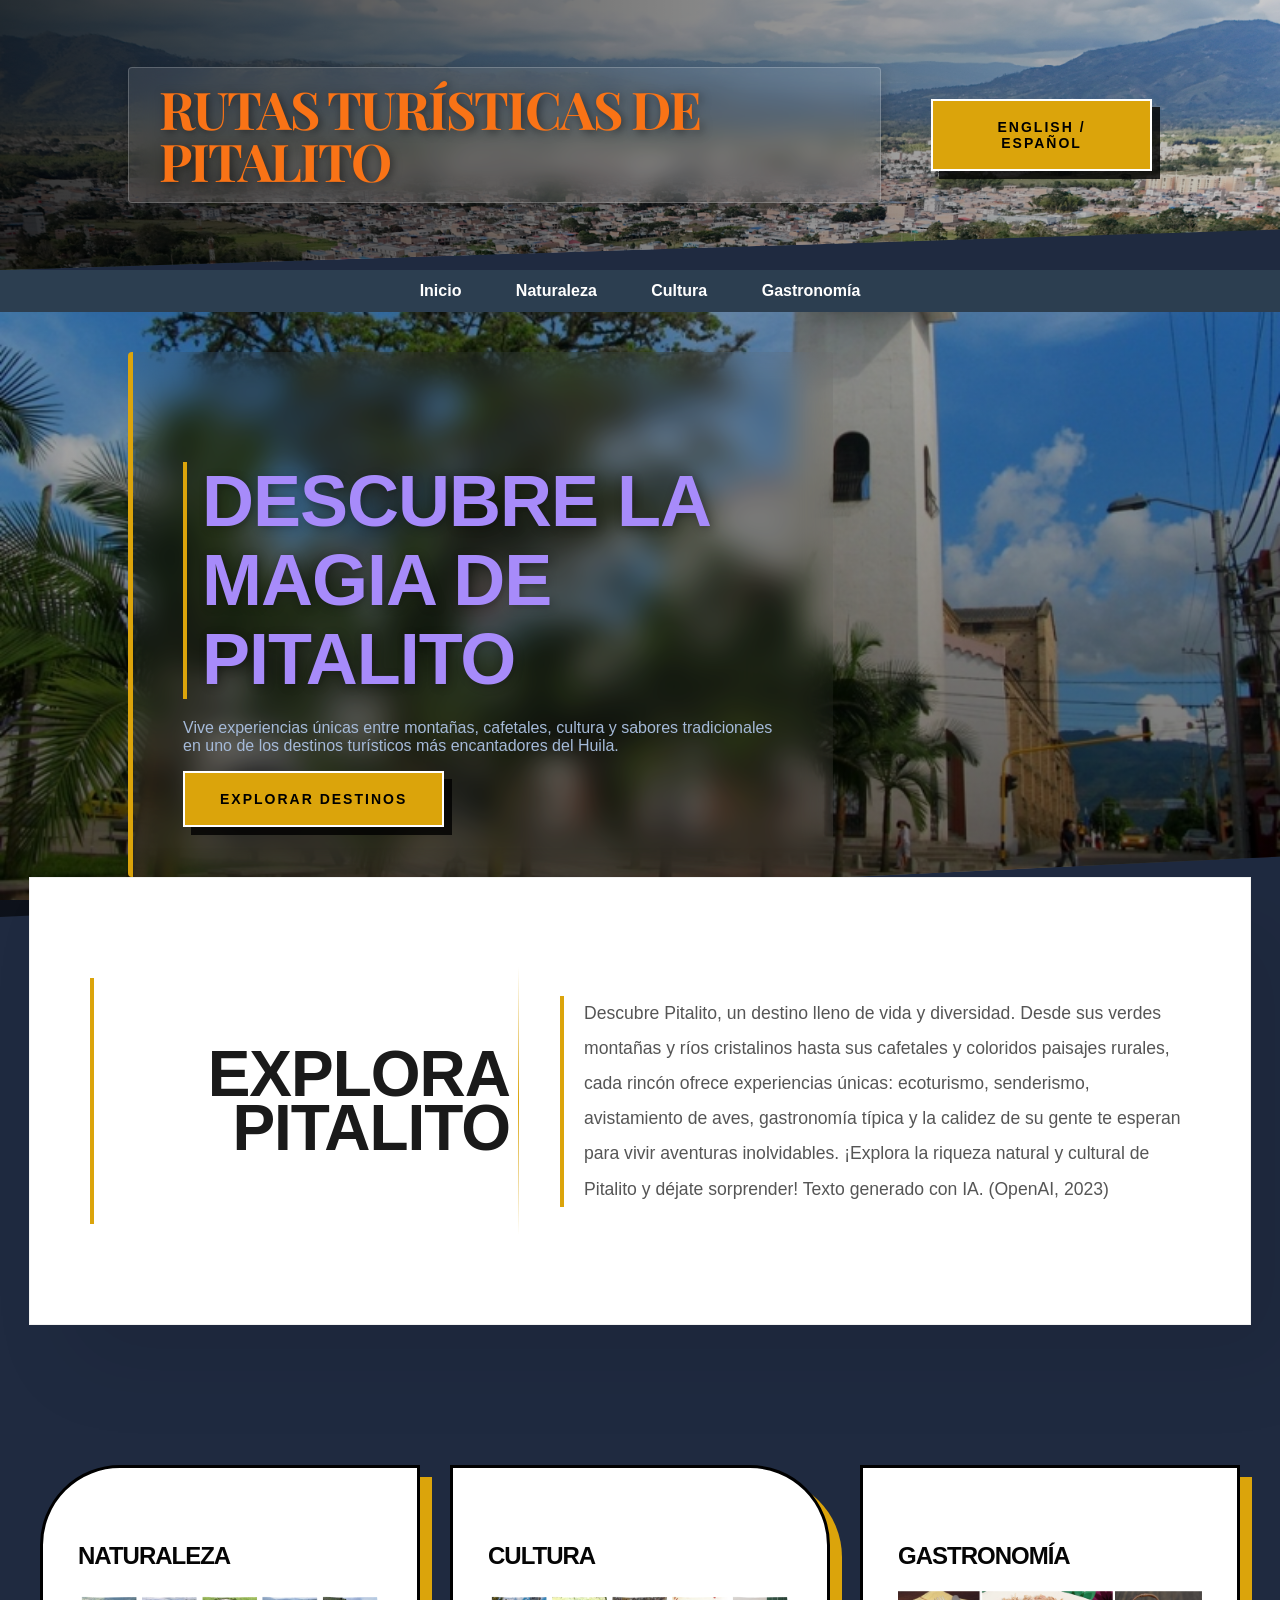
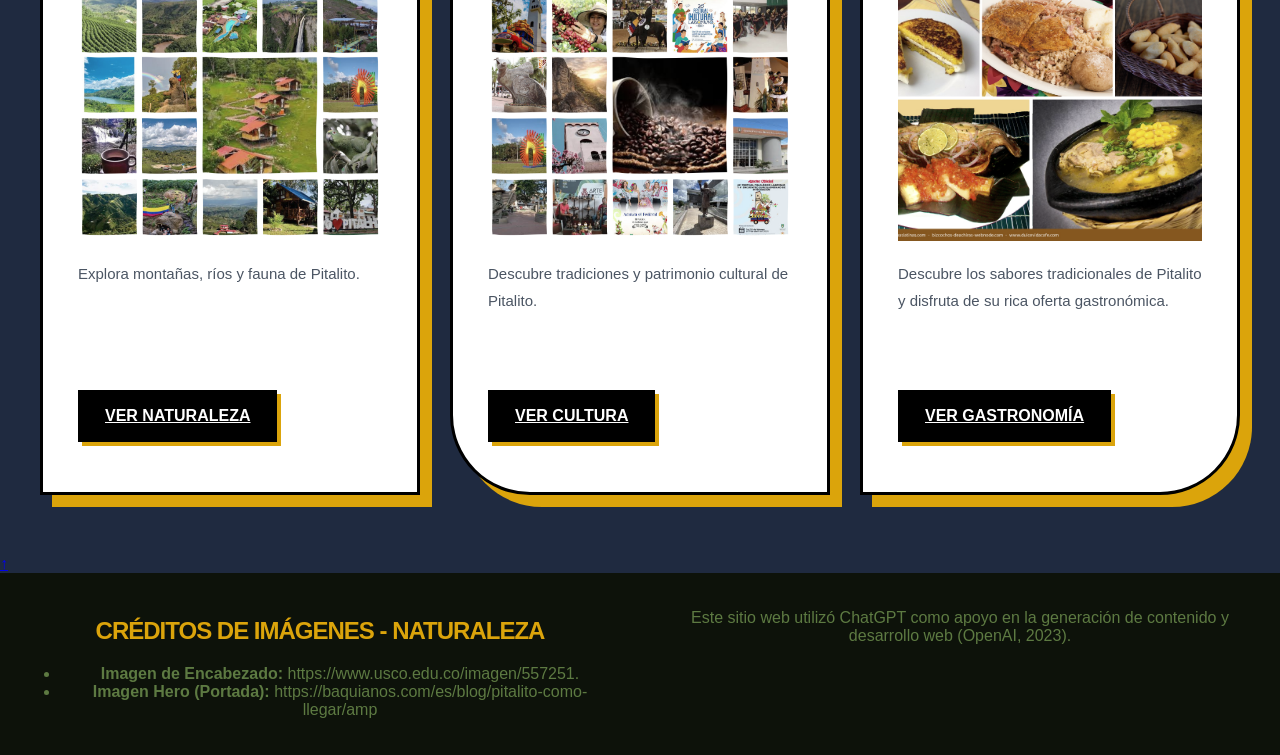
==== commit 692e7991: "Update index.html" ====
--- a/index.html
+++ b/index.html
@@ -119,12 +119,16 @@
 <script src="script.js"></script>
 <a href="#" class="back-to-top">↑</a>
 <footer class="footer">
+  <div class="image-credits">
+    <h3>Créditos de Imágenes - Naturaleza</h3>
+    <ul>
+      <li><strong>Imagen de Encabezado:</strong> https://www.usco.edu.co/imagen/557251.</li>
+      <li><strong>Imagen Hero (Portada):</strong> https://baquianos.com/es/blog/pitalito-como-llegar/amp</li>
+    </ul>
+  </div>
   <p>
     Este sitio web utilizó ChatGPT como apoyo en la generación de contenido y desarrollo web (OpenAI, 2023).
   </p>
-  <p>
-    Referencia: OpenAI. (2023). ChatGPT [Modelo de lenguaje grande]. https://chat.openai.com
-  </p>
-</footer>
+  </footer>
 </body>
 </html>
--- a/styles.css
+++ b/styles.css
@@ -959,7 +959,7 @@
 /* Textos del Hero Cultura */
 #culture {
     font-size: clamp(3rem, 8vw, 5rem);
-    color: #c90e0e; 
+    color: #ffb700; 
     margin: 0;
     text-transform: uppercase;
     letter-spacing: -3px;
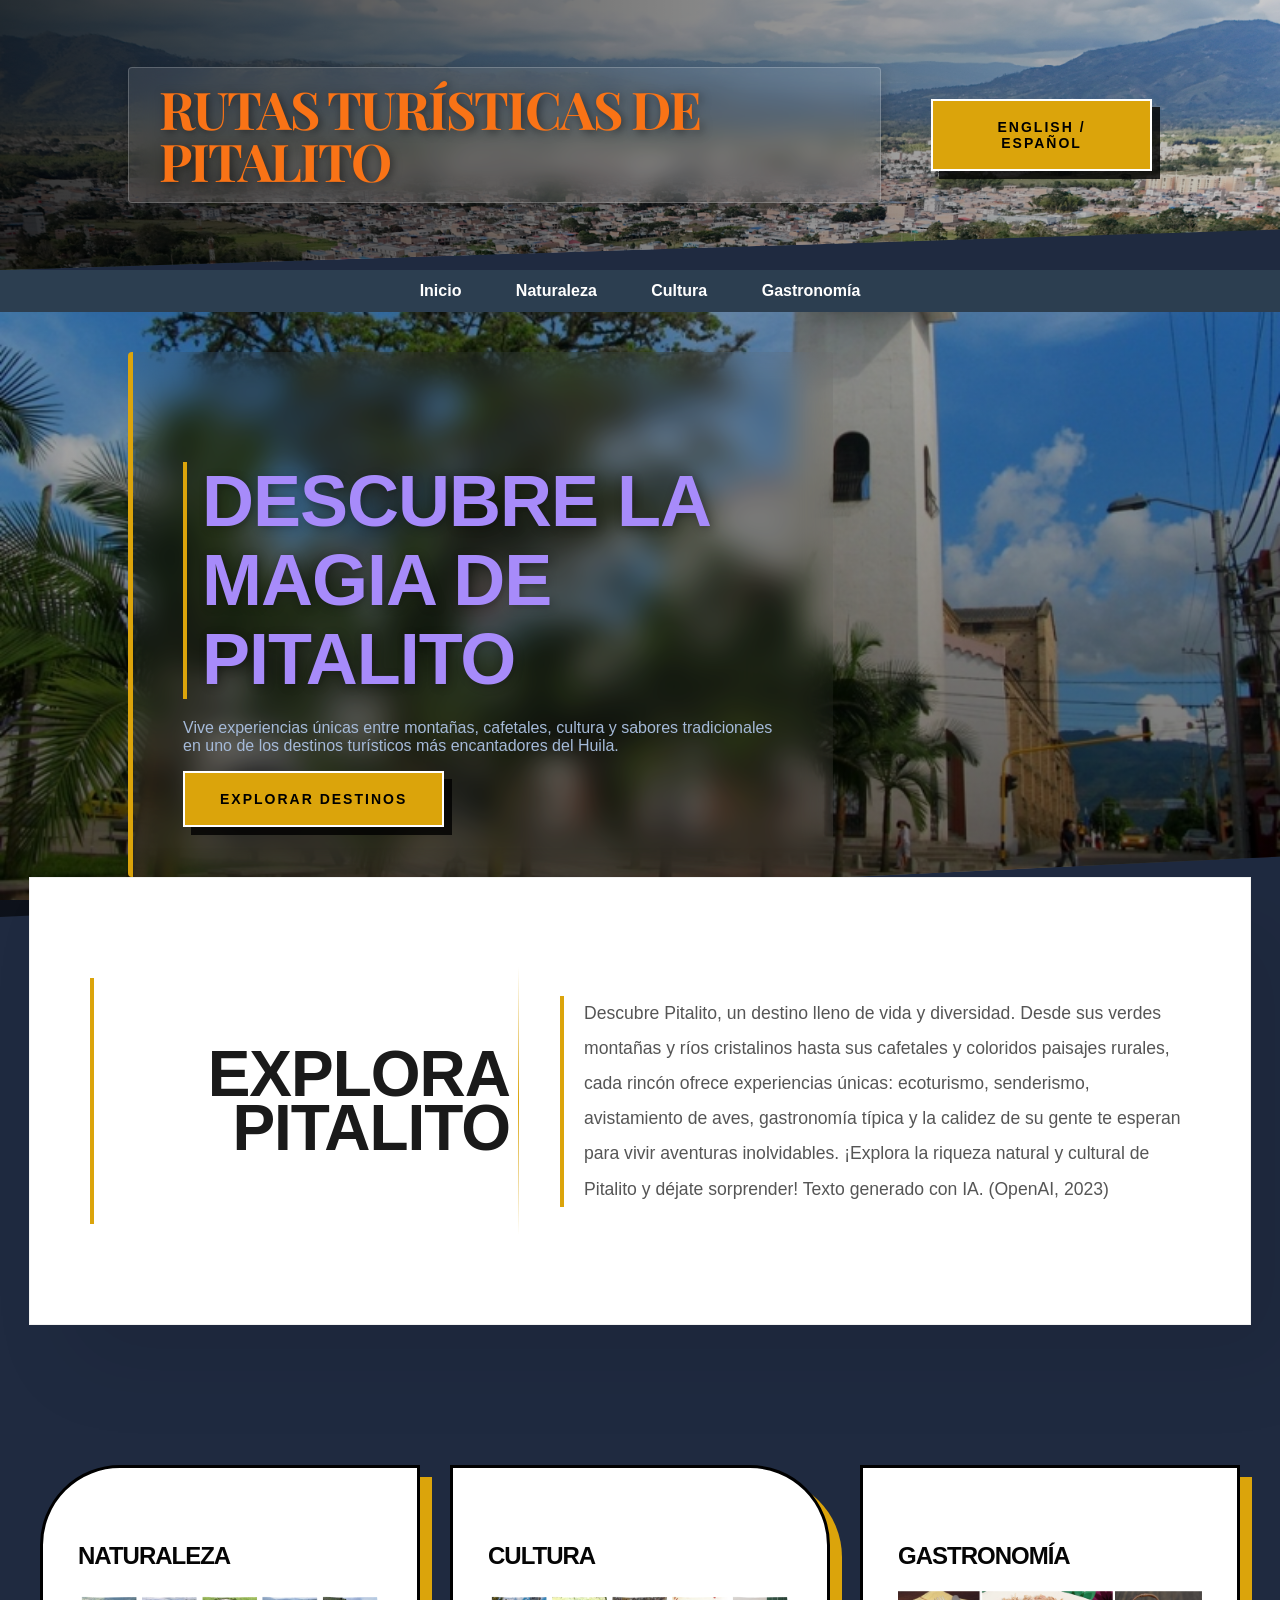
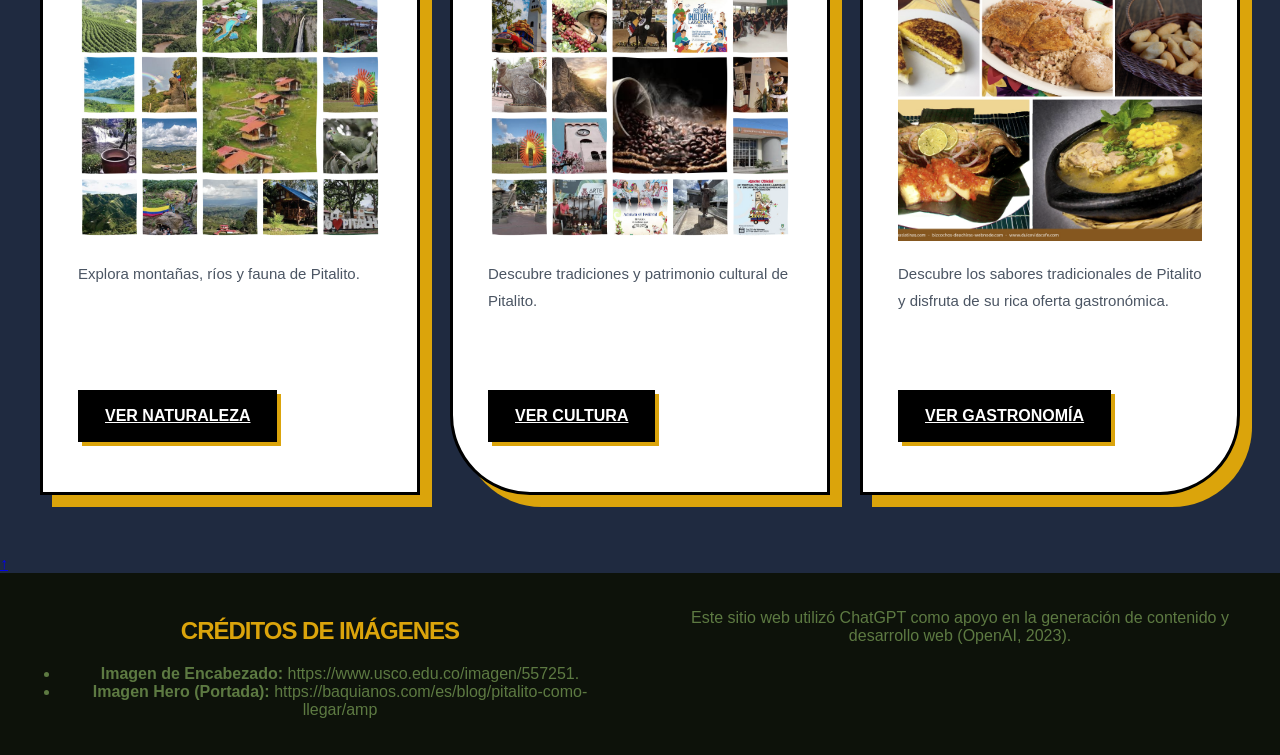
==== commit 1e674af6: "Update index.html" ====
--- a/index.html
+++ b/index.html
@@ -120,7 +120,7 @@
 <a href="#" class="back-to-top">↑</a>
 <footer class="footer">
   <div class="image-credits">
-    <h3>Créditos de Imágenes - Naturaleza</h3>
+    <h3>Créditos de Imágenes</h3>
     <ul>
       <li><strong>Imagen de Encabezado:</strong> https://www.usco.edu.co/imagen/557251.</li>
       <li><strong>Imagen Hero (Portada):</strong> https://baquianos.com/es/blog/pitalito-como-llegar/amp</li>
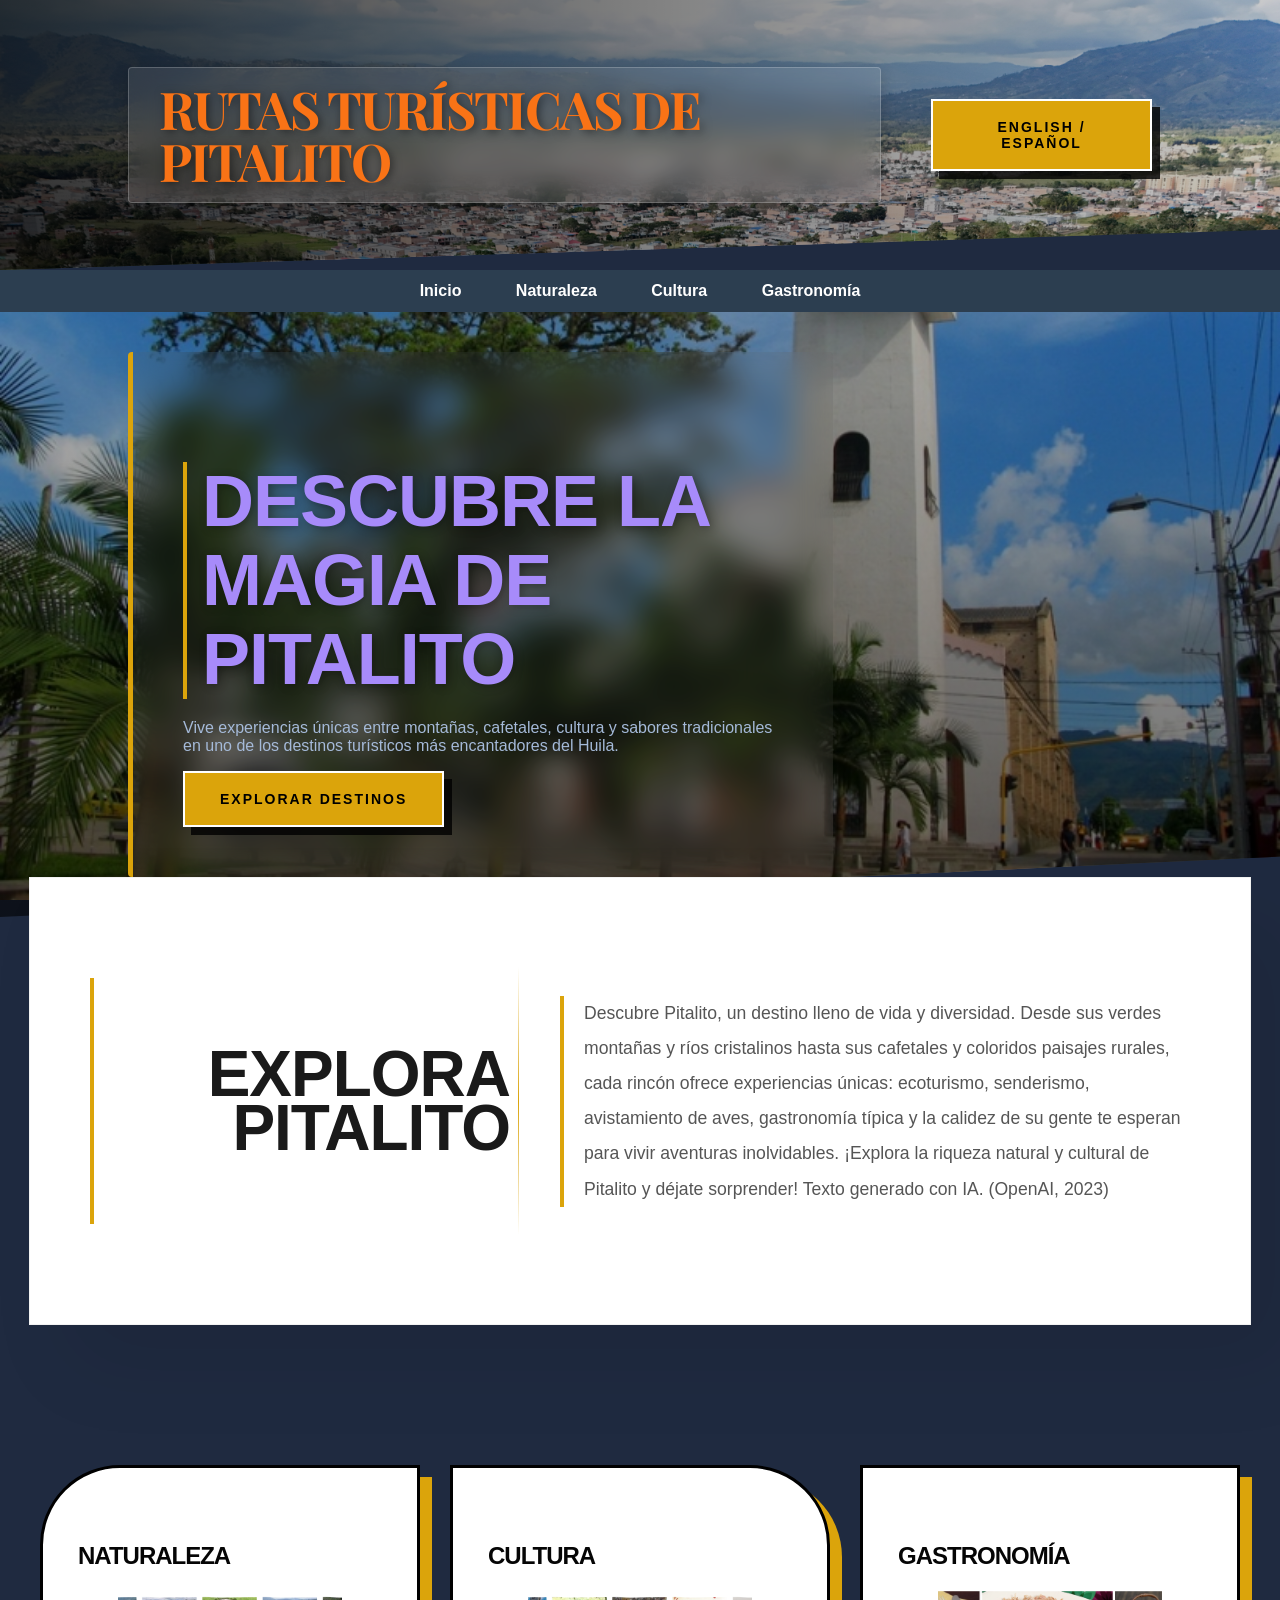
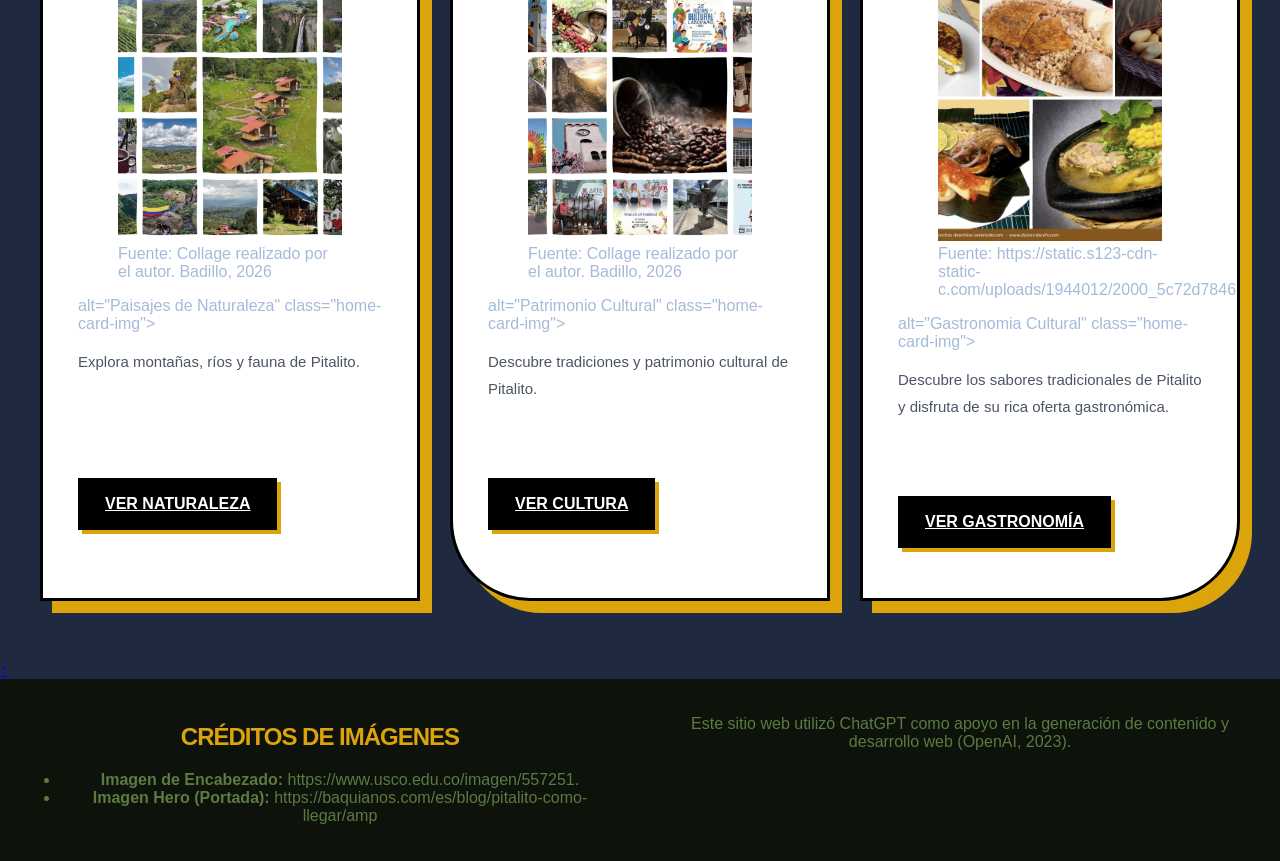
==== commit afbe7418: "Enhance card images with figures and captions Added figures and captions for nature, culture, and ga" ====
--- a/index.html
+++ b/index.html
@@ -66,8 +66,13 @@
 
 <div class="card">
     <h3 id="card-nature-title">Naturaleza</h3>
-
-    <img src="images/naturaleza.jpg"
+ <figure>
+            <img src="images/naturaleza.jpg"
+                <figcaption class="img-caption">
+            Fuente: Collage realizado por el autor. Badillo, 2026
+        </figcaption>
+    </figure>
+    
     alt="Paisajes de Naturaleza"
     class="home-card-img">
 
@@ -82,8 +87,13 @@
 
 <div class="card">
     <h3 id="card-culture-title">Cultura</h3>
-
-    <img src="images/cultura.jpg"
+<figure>
+           <img src="images/cultura.jpg"
+                <figcaption class="img-caption">
+            Fuente: Collage realizado por el autor. Badillo, 2026
+        </figcaption>
+    </figure>
+    
     alt="Patrimonio Cultural"
     class="home-card-img">
 
@@ -98,7 +108,13 @@
 
 <div class="card">
     <h3 id="home-food-title">Gastronomía</h3>
-    <img src="images/gastronomia.jpg"
+    <figure>
+          <img src="images/gastronomia.jpg"
+                <figcaption class="img-caption">
+            Fuente: https://static.s123-cdn-static-c.com/uploads/1944012/2000_5c72d7846177d.png
+        </figcaption>
+    </figure>
+    
     alt="Gastronomia Cultural"
     class="home-card-img">
 
--- a/styles.css
+++ b/styles.css
@@ -1,4 +1,4 @@
-/* =========================
+/*  =========================
 /* =========================
    CONFIGURACIÓN GENERAL (Personalizada)
 ========================= */
@@ -2338,4 +2338,573 @@
     line-height: 1.8;
     color: #f1f1f1;
 }
-
+/* Contenedor principal de las tarjetas */
+.menu-grid {
+    display: grid;
+    grid-template-columns: repeat(auto-fit, minmax(280px, 1fr)); /* Columnas responsivas */
+    gap: 25px; /* Espacio uniforme entre tarjetas */
+    padding: 20px;
+}
+
+/* =========================
+   PÁGINA FOGÓN DE PIEDRA (fogon-page)
+========================= */
+
+/* Fondo degradado cálido */
+.fogon-page {
+    background: linear-gradient(to bottom, #451a03, #fff7ed); 
+}
+
+/* =========================
+   HERO (AJUSTADO ESTILO NATURALEZA)
+========================= */
+
+.sub-food-hero {
+    position: relative;
+    width: 100%;
+    min-height: 60vh;
+    display: flex;
+    flex-direction: column;
+    justify-content: center;
+    padding: 100px 10% 120px;
+    margin-bottom: 0;
+
+    background:
+        linear-gradient(to right, rgba(120, 53, 15, 0.95), rgba(0, 0, 0, 0.3)),
+        url('images/fogon-hero.jpg');
+
+    background-size: cover;
+    background-position: center;
+    background-attachment: fixed;
+
+    color: white;
+    z-index: 1;
+}
+
+/* Extensión debajo */
+.sub-food-hero::after {
+    content: "";
+    position: absolute;
+    top: 100%;
+    left: 0;
+    width: 100%;
+    height: 600px;
+    z-index: -1;
+
+    background: linear-gradient(to bottom, #78350f, #fff7ed);
+}
+
+/* Línea lateral */
+.sub-food-hero::before {
+    content: "";
+    position: absolute;
+    left: 0;
+    top: 20%;
+    bottom: 20%;
+    width: 10px;
+    background: #fb923c;
+    z-index: 2;
+}
+
+/* Título */
+#fogon-title {
+    font-size: clamp(3rem, 8vw, 5rem);
+    color: #fb923c;
+    margin: 0;
+    text-transform: uppercase;
+    letter-spacing: -3px;
+}
+
+/* Texto */
+#fogon-hero {
+    font-size: 1.15rem;
+    line-height: 1.8;
+    color: #f3f4f6;
+    max-width: 750px;
+    margin-top: 25px;
+    text-shadow: 2px 2px 10px rgba(0,0,0,0.5);
+}
+
+/* =========================
+   MENÚ
+========================= */
+
+.fogon-page .menu-grid {
+    display: grid;
+    grid-template-columns: repeat(auto-fit, minmax(320px, 1fr)); 
+    gap: 40px;
+    max-width: 1300px;
+    margin: 50px auto;
+    padding: 0 40px;
+}
+
+/* Tarjetas */
+.fogon-page .menu-card {
+    background: #ffffff;
+    border: 3px solid #451a03;
+    padding: 0;
+    overflow: hidden;
+    position: relative;
+    display: flex;
+    flex-direction: column;
+    transition: 0.3s ease;
+
+    box-shadow: 15px 15px 0px #f97316; 
+}
+
+/* Formas */
+.fogon-page .menu-card:nth-child(odd) {
+    border-radius: 0 80px 0 0;
+}
+
+.fogon-page .menu-card:nth-child(even) {
+    border-radius: 80px 0 0 0;
+}
+
+/* Imagen */
+.fogon-page .menu-card img {
+    width: 100%;
+    height: 250px; 
+    object-fit: cover;
+    border-bottom: 3px solid #451a03;
+    transition: transform 0.5s ease;
+}
+
+.fogon-page .menu-card:hover img {
+    transform: scale(1.05);
+}
+
+/* Texto */
+.fogon-page .menu-info {
+    padding: 25px;
+    display: flex;
+    flex-direction: column;
+    flex-grow: 1;
+}
+
+.fogon-page .menu-card h3 {
+    color: #451a03;
+    font-size: 1.6rem;
+    margin: 0 0 10px 0;
+    text-transform: uppercase;
+}
+
+.fogon-page .menu-card p {
+    color: #4b5563;
+    font-size: 1rem;
+    line-height: 1.5;
+    margin-bottom: 20px;
+}
+
+/* Precio */
+.fogon-page .price {
+    display: inline-block;
+    background: #f97316;
+    color: white;
+    padding: 10px 20px;
+    font-weight: 800;
+    border: 2px solid #000;
+    box-shadow: 4px 4px 0px #000;
+    align-self: flex-start;
+    margin-top: auto;
+}
+
+/* =========================
+   GALERÍA + MAPA (AJUSTADO)
+========================= */
+
+.bottom-section {
+    position: relative;
+    z-index: 10;
+    padding: 40px;
+
+    display: grid;
+    grid-template-columns: 1.2fr 1fr;
+    gap: 40px;
+    max-width: 1300px;
+    margin: 0 auto;
+}
+
+/* GALERÍA */
+.gallery-box {
+    background: #ffffff;
+    border: 3px solid #78350f;
+    overflow: hidden;
+    position: relative;
+
+    box-shadow: 15px 15px 0px #fb923c;
+    border-radius: 0 100px 0 0;
+}
+
+.gallery-box img {
+    width: 100%;
+    height: 350px;
+    object-fit: cover;
+    border-bottom: 3px solid #78350f;
+}
+
+#gallery-title {
+    color: #78350f;
+    font-size: 1.8rem;
+    padding: 20px;
+    margin: 0;
+}
+
+/* MAPA */
+.map-box {
+    background: #ffffff;
+    border: 3px solid #78350f;
+    overflow: hidden;
+    position: relative;
+
+    box-shadow: 15px 15px 0px #fb923c;
+    border-radius: 100px 0 0 0;
+}
+
+#location-title {
+    color: #78350f;
+    font-size: 1.8rem;
+    padding: 20px;
+    margin: 0;
+}
+
+.map-box iframe {
+    width: 100%;
+    height: 350px;
+    border: none;
+}
+
+/* =========================
+   CITAS
+========================= */
+
+.img-source {
+    font-size: 0.65rem;
+    text-align: center;
+    padding: 5px;
+    background: #451a03;
+    color: #fff;
+    margin: 0;
+    font-style: italic;
+}
+
+/* =========================
+   RESPONSIVE
+========================= */
+
+@media (max-width: 900px) {
+    .bottom-section {
+        grid-template-columns: 1fr;
+        padding: 20px;
+    }
+
+    .sub-food-hero {
+        padding: 60px 5% 80px;
+        min-height: auto;
+    }
+
+    .sub-food-hero::after {
+        height: 1000px;
+    }
+
+    #fogon-title {
+        font-size: 2.8rem;
+    }
+}
+
+@media (max-width: 768px) {
+    .fogon-page .menu-grid {
+        grid-template-columns: 1fr;
+        padding: 0 20px;
+    }
+}
+/* =========================
+   CONTENEDOR DE VIDRIO (HERO)
+========================= */
+
+.hero-glass-container {
+    background: rgba(255, 255, 255, 0.08); /* Transparencia */
+    backdrop-filter: blur(15px);
+    -webkit-backdrop-filter: blur(15px);
+
+    padding: 50px;
+    border-radius: 4px;
+
+    border-left: 8px solid #fb923c; /* Línea naranja fuego */
+
+    max-width: 900px;
+    width: 100%;
+
+    box-shadow: 0 8px 32px rgba(0, 0, 0, 0.5);
+
+    /* Para que no quede pegado a la izquierda */
+    margin-left: 0;
+}
+
+/* =========================
+   PÁGINA LA PECERA (pecera-page)
+========================= */
+
+/* Fondo degradado acuático */
+.pecera-page {
+    background: linear-gradient(to bottom, #0c4a6e, #ecfeff); 
+}
+
+/* =========================
+   HERO (ESTILO NATURALEZA ADAPTADO)
+========================= */
+
+.sub-pec-hero {
+    position: relative;
+    width: 100%;
+    min-height: 60vh;
+    display: flex;
+    flex-direction: column;
+    justify-content: center;
+    padding: 100px 10% 120px;
+    margin-bottom: 0;
+
+    background:
+        linear-gradient(to right, rgba(12, 74, 110, 0.95), rgba(0, 0, 0, 0.3)),
+        url('images/pecera-hero.jpg');
+
+    background-size: cover;
+    background-position: center;
+    background-attachment: fixed;
+
+    color: white;
+    z-index: 1;
+}
+
+/* Extensión debajo */
+.sub-pec-hero::after {
+    content: "";
+    position: absolute;
+    top: 100%;
+    left: 0;
+    width: 100%;
+    height: 600px;
+    z-index: -1;
+
+    background: linear-gradient(to bottom, #0c4a6e, #ecfeff);
+}
+
+/* Línea lateral */
+.sub-pec-hero::before {
+    content: "";
+    position: absolute;
+    left: 0;
+    top: 20%;
+    bottom: 20%;
+    width: 10px;
+    background: #06b6d4;
+    z-index: 2;
+}
+
+/* Título */
+#pecera-title {
+    font-size: clamp(3rem, 8vw, 5rem);
+    color: #06b6d4;
+    margin: 0;
+    text-transform: uppercase;
+    letter-spacing: -3px;
+}
+
+/* Texto */
+#pecera-hero {
+    font-size: 1.15rem;
+    line-height: 1.8;
+    color: #e0f2fe;
+    max-width: 750px;
+    margin-top: 25px;
+    text-shadow: 2px 2px 10px rgba(0,0,0,0.5);
+}
+
+/* =========================
+   CONTENEDOR DE VIDRIO
+========================= */
+
+.hero-glass-container {
+    background: rgba(255, 255, 255, 0.08);
+    backdrop-filter: blur(15px);
+    -webkit-backdrop-filter: blur(15px);
+
+    padding: 50px;
+    border-radius: 4px;
+    border-left: 8px solid #06b6d4;
+
+    max-width: 900px;
+    width: 100%;
+
+    box-shadow: 0 8px 32px rgba(0, 0, 0, 0.5);
+}
+
+/* =========================
+   MENÚ
+========================= */
+
+.pecera-page .menu-grid {
+    display: grid;
+    grid-template-columns: repeat(auto-fit, minmax(320px, 1fr)); 
+    gap: 40px;
+    max-width: 1300px;
+    margin: 50px auto;
+    padding: 0 40px;
+}
+
+/* Tarjetas */
+.pecera-page .menu-card {
+    background: #ffffff;
+    border: 3px solid #0c4a6e;
+    overflow: hidden;
+    display: flex;
+    flex-direction: column;
+
+    box-shadow: 15px 15px 0px #06b6d4;
+}
+
+/* Formas */
+.pecera-page .menu-card:nth-child(odd) {
+    border-radius: 0 80px 0 0;
+}
+
+.pecera-page .menu-card:nth-child(even) {
+    border-radius: 80px 0 0 0;
+}
+
+/* Imagen */
+.pecera-page .menu-card img {
+    width: 100%;
+    height: 250px;
+    object-fit: cover;
+    border-bottom: 3px solid #0c4a6e;
+}
+
+/* Texto */
+.pecera-page .menu-info {
+    padding: 25px;
+    display: flex;
+    flex-direction: column;
+    flex-grow: 1;
+}
+
+.pecera-page .menu-card h3 {
+    color: #0c4a6e;
+    font-size: 1.6rem;
+    text-transform: uppercase;
+}
+
+.pecera-page .menu-card p {
+    color: #475569;
+    margin-bottom: 20px;
+}
+
+/* Precio */
+.pecera-page .price {
+    background: #06b6d4;
+    color: white;
+    padding: 10px 20px;
+    font-weight: 800;
+    border: 2px solid #000;
+    box-shadow: 4px 4px 0px #000;
+    align-self: flex-start;
+    margin-top: auto;
+}
+
+/* =========================
+   GALERÍA + MAPA
+========================= */
+
+.bottom-section {
+    position: relative;
+    z-index: 10;
+    padding: 40px;
+
+    display: grid;
+    grid-template-columns: 1.2fr 1fr;
+    gap: 40px;
+    max-width: 1300px;
+    margin: 0 auto;
+}
+
+/* GALERÍA */
+.gallery-box {
+    background: #ffffff;
+    border: 3px solid #0c4a6e;
+    overflow: hidden;
+
+    box-shadow: 15px 15px 0px #06b6d4;
+    border-radius: 0 100px 0 0;
+}
+
+.gallery-box img {
+    width: 100%;
+    height: 350px;
+    object-fit: cover;
+    border-bottom: 3px solid #0c4a6e;
+}
+
+#gallery-title {
+    color: #0c4a6e;
+    font-size: 1.8rem;
+    padding: 20px;
+}
+
+/* MAPA */
+.map-box {
+    background: #ffffff;
+    border: 3px solid #0c4a6e;
+
+    box-shadow: 15px 15px 0px #06b6d4;
+    border-radius: 100px 0 0 0;
+}
+
+#location-title {
+    color: #0c4a6e;
+    font-size: 1.8rem;
+    padding: 20px;
+}
+
+.map-box iframe {
+    width: 100%;
+    height: 350px;
+    border: none;
+}
+
+/* =========================
+   CITAS
+========================= */
+
+.img-source {
+    font-size: 0.65rem;
+    text-align: center;
+    padding: 5px;
+    background: #0c4a6e;
+    color: #fff;
+}
+
+/* =========================
+   RESPONSIVE
+========================= */
+
+@media (max-width: 900px) {
+    .bottom-section {
+        grid-template-columns: 1fr;
+        padding: 20px;
+    }
+
+    .sub-pec-hero {
+        padding: 60px 5% 80px;
+    }
+
+    .sub-pec-hero::after {
+        height: 1000px;
+    }
+}
+
+@media (max-width: 768px) {
+    .pecera-page .menu-grid {
+        grid-template-columns: 1fr;
+        padding: 0 20px;
+    }
+}
